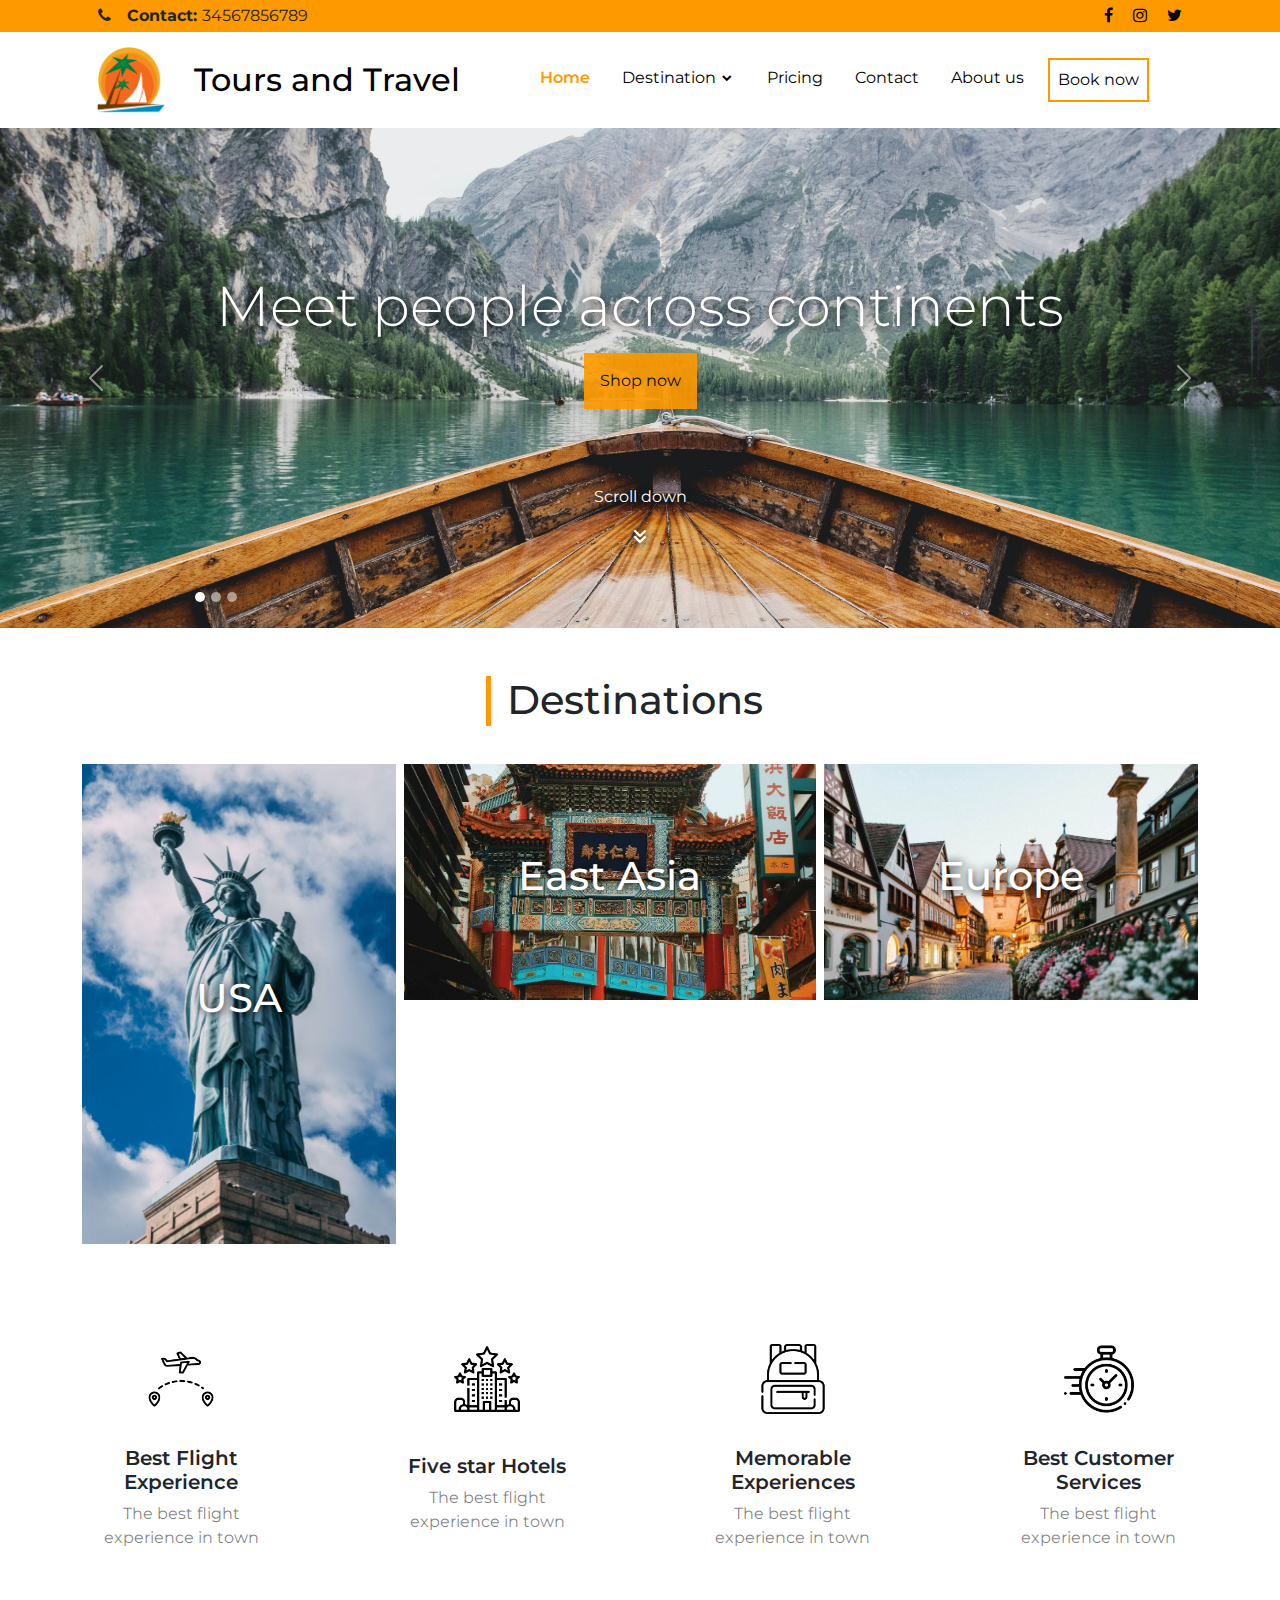
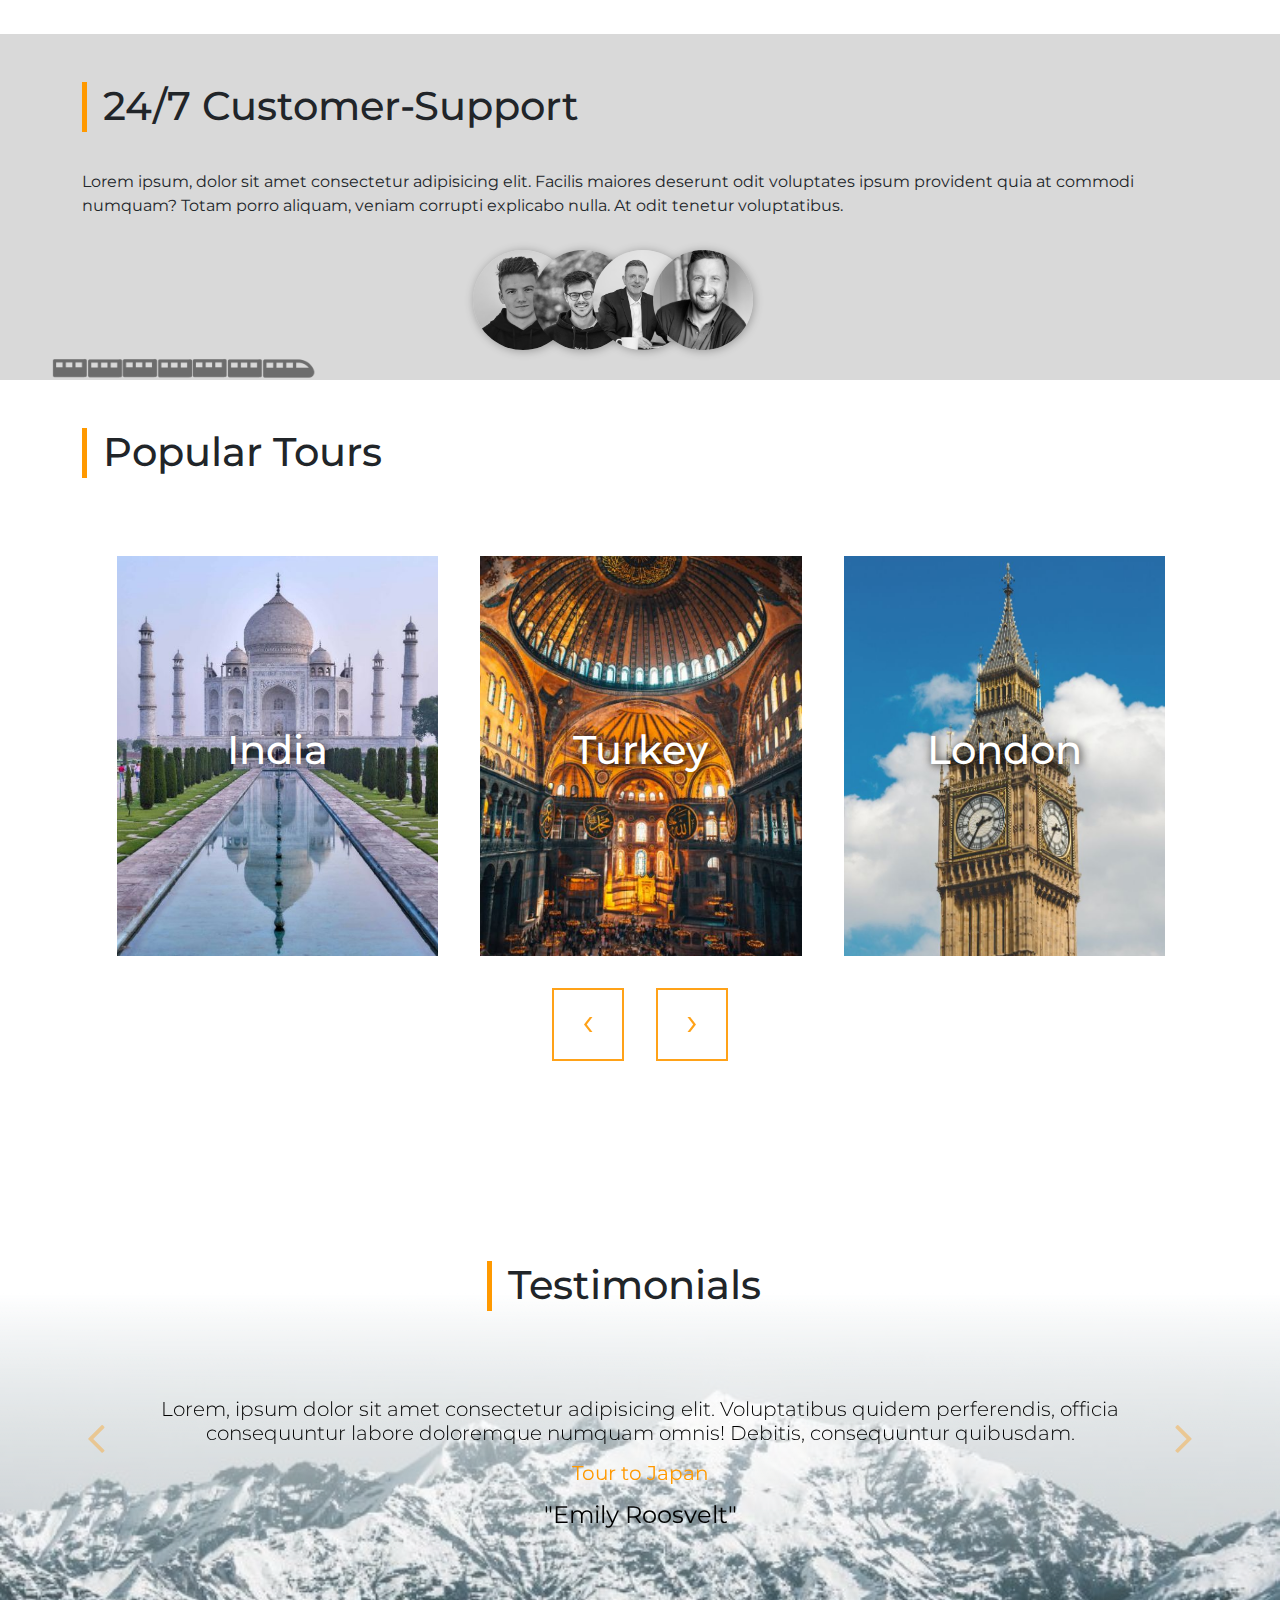
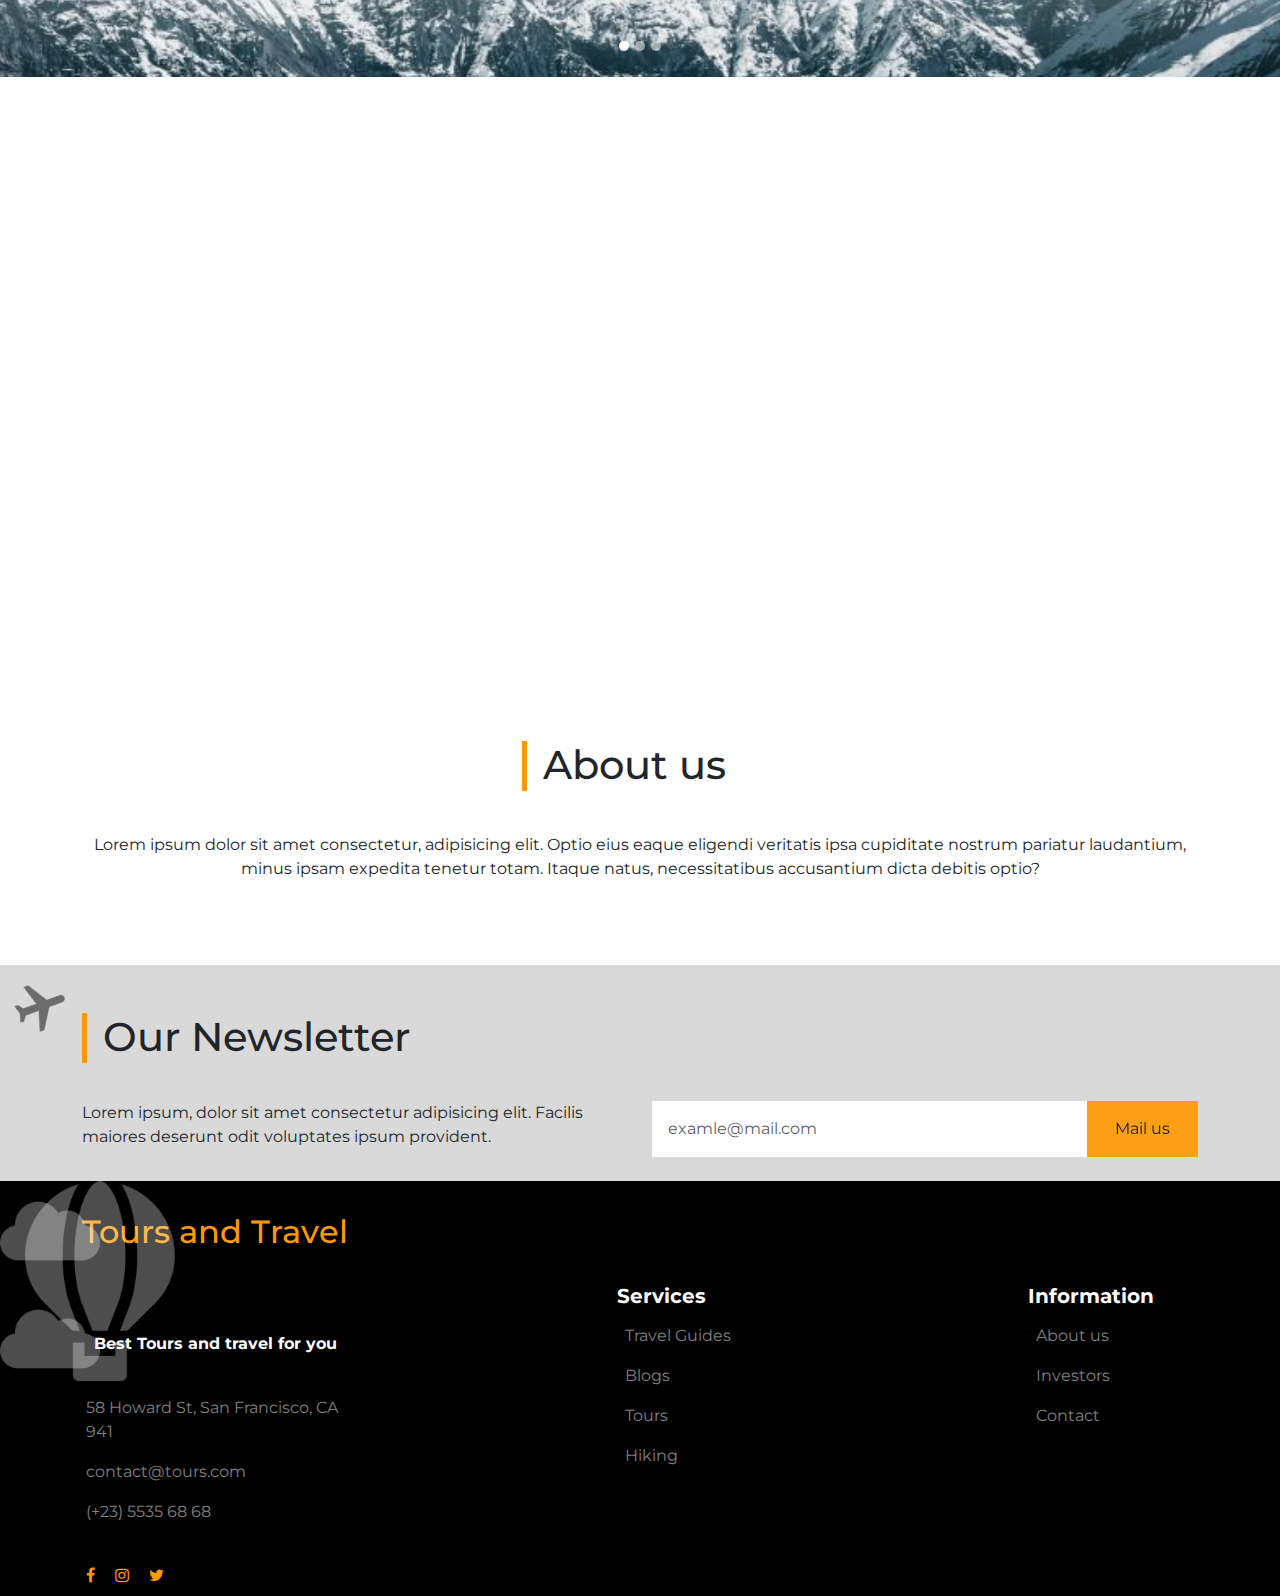
==== index.html @ 70bb4a71 "minor-changes" ====
<!DOCTYPE html>
<html lang="en">

    <head>
        <meta charset="UTF-8">
        <meta http-equiv="X-UA-Compatible" content="IE=edge">
        <meta name="viewport" content="width=device-width, initial-scale=1.0">
        <title>Tours and travel</title>
        <link rel="stylesheet"
             href="https://cdnjs.cloudflare.com/ajax/libs/font-awesome/6.2.0/css/all.min.css"/>
        <!-- owl carousel css link -->
            <link rel="stylesheet" href="./external-libs/owl.carousel.min.css">
        <!-- owl carousel theme.css link -->
        <link rel="stylesheet" href="./external-libs/owl.theme.default.min.css">
        <script
            src="https://cdnjs.cloudflare.com/ajax/libs/jquery/3.6.1/jquery.min.js"></script>
        <script
            src="https://cdnjs.cloudflare.com/ajax/libs/OwlCarousel2/2.3.4/owl.carousel.min.js"
            integrity="sha512-bPs7Ae6pVvhOSiIcyUClR7/q2OAsRiovw4vAkX+zJbw3ShAeeqezq50RIIcIURq7Oa20rW2n2q+fyXBNcU9lrw=="
            crossorigin="anonymous"></script>
        <!-- Bootstrap -->
        <link
            href="https://cdn.jsdelivr.net/npm/bootstrap@5.1.3/dist/css/bootstrap.min.css"
            rel="stylesheet">
        <script
            src="https://cdn.jsdelivr.net/npm/bootstrap@5.1.3/dist/js/bootstrap.bundle.min.js"></script>
        <!-- Animate.css -->
        <link rel="stylesheet"
            href="https://cdnjs.cloudflare.com/ajax/libs/animate.css/4.1.1/animate.min.css"
            />
        <!-- CSS -->
        <link rel="stylesheet" href="style.css">
        <!-- JS -->
        <script defer src="js/app.js"></script>
        <script src="./js/animation-on-scroll.js"></script>

    </head>

    <body>
        <div class="banner">
            <div class="container p-1 ">
                <div class="d-flex justify-content-between ps-3 pe-3 ">
                    <div class="d-flex">
                        <div class="alert_icon ps-2 pe-3 ">
                            <i class="fa fa-phone "></i>
                        </div>
                        <div><strong>Contact: </strong>34567856789</div>
                    </div>
                    <div class="social-icons">
                        <a href="#" class="fa fa-facebook"></a>
                        <a href="#" class="fa fa-instagram"></a>
                        <a href="#" class="fa fa-twitter"></a>
                    </div>
                </div>
            </div>
        </div>

        <div class="container navigation">
            <nav class="navbar navbar-expand-lg navbar-light">

                <div class="navbar-brand mt-lg-0 mt-4 d-flex ">
                    <img src="./Images/Flaticons/tours.png" alt="">
                    <h2 class="m-3 d-sm-block d-none">Tours and Travel</h2>
                </div>
                <button type="button" data-bs-toggle="collapse"
                    data-bs-target="#navbarNav" class="Navbartoggler border-0
                    bg-white m-3 me-0 d-block d-lg-none"
                    aria-controls="navbarNav" aria-expanded="false"
                    aria-label="Toggle navigation"><span
                        class="navbar-toggler-icon"></span></button>

                <div class="collapse navbar-collapse ms-4" id="navbarNav">
                    <ul class="navbar-nav ">
                        <li class="nav-item ms-3 active"><a href="#" class="
                                nav-link text-black active">Home</a></li>
                        <li class="nav-item ms-3 dropdown">
                            <a href="#" class=" nav-link text-black
                                dropdown-toggle" id="navbarDropdown"
                                role="button" data-bs-toggle="dropdown"
                                aria-expanded="false">Destination</a>
                            <ul class="dropdown-menu"
                                aria-labelledby="navbarDropdown">
                                <li><a href="#" class="dropdown-item">About</a></li>
                                <li><a href="#" class="dropdown-item">Services</a></li>
                                <li><a href="#" class="dropdown-item">Search</a></li>
                            </ul>
                        </li>
                        <li class="nav-item ms-3 "><a href="#" class=" nav-link
                                text-black ">Pricing</a></li>
                        <li class="nav-item ms-3"><a href="#" class=" nav-link
                                text-black ">Contact</a></li>
                        <li class="nav-item ms-3"><a href="#" class=" nav-link
                                text-black ">About us</a></li>
                        <li>
                            <button class="nav-item button-bordered button p-2 ms-3
                                d-lg-block d-none "> Book
                                now</button>
                        </li>
                    </ul>
                </div>

            </nav>
        </div>

        <div class="Carousel Header">
            <div id="carouselExampleCaptions" class="carousel slide "
                data-bs-ride="carousel">
                <div class="carousel-indicators">
                    <button type="button"
                        data-bs-target="#carouselExampleCaptions"
                        data-bs-slide-to="0" class="active"
                        aria-current="true" aria-label="Slide 1"></button>
                    <button type="button"
                        data-bs-target="#carouselExampleCaptions"
                        data-bs-slide-to="1"
                        aria-label="Slide 2"></button>
                    <button type="button"
                        data-bs-target="#carouselExampleCaptions"
                        data-bs-slide-to="2"
                        aria-label="Slide 3"></button>
                </div>
                <div class="carousel-inner">
                    <div class="carousel-item active">
                        <img src="./Images/Places/Asia-thai-lake.jpg"
                            class="d-block w-100" alt="...">
                        <div class="carousel-caption ">
                            <h1 class="display-4">Meet people across continents</h1>
                            <button class="button-simple m-1">Shop now</button>
                            <br>
                            <br>
                            <a href="#destination">
                                <div class="scroll-down mt-5 d-none d-sm-block">
                                    <p>Scroll down</p>
                                    <i class="fa-solid fa-angles-down"></i>
                                </div>
                            </a>
                        </div>
                    </div>
                    <div class="carousel-item">
                        <img src="./Images/Places/Islamabad-faisal-mosque.jpg"
                            class="d-block w-100" alt="...">
                        <div class="carousel-caption ">
                            <h1 class="display-4">Experience the world</h1>
                            <button class="button-simple m-1">Shop now</button>
                            <br>
                            <br>
                            <a href="#destination">
                                <div class="scroll-down mt-5 d-none d-sm-block">
                                    <p>Scroll down</p>
                                    <i class="fa-solid fa-angles-down"></i>
                                </div>
                            </a>
                        </div>
                    </div>
                    <div class="carousel-item">
                        <img src="./Images/Places/new-york.jpg" class="d-block
                            w-100" alt="...">
                        <div class="carousel-caption ">
                            <h1 class="display-4">Meet people across continents</h1>
                            <button class="button-simple m-1">Shop now</button>
                            <br>
                            <br>
                            <a href="#destination">
                                <div class="scroll-down mt-5 d-none d-sm-block" >
                                    <p>Scroll down</p>
                                    <i class="fa-solid fa-angles-down"></i>
                                </div>
                            </a>
                        </div>
                    </div>
                </div>
                <button class="carousel-control-prev" type="button"
                    data-bs-target="#carouselExampleCaptions"
                    data-bs-slide="prev">
                    <span class="carousel-control-prev-icon" aria-hidden="true"></span>
                    <span class="visually-hidden">Previous</span>
                </button>
                <button class="carousel-control-next" type="button"
                    data-bs-target="#carouselExampleCaptions"
                    data-bs-slide="next">
                    <span class="carousel-control-next-icon" aria-hidden="true"></span>
                    <span class="visually-hidden">Next</span>
                </button>
            </div>

        </div>

        <div class="Gallery section" id="destination">
            <div class="container">
                <div class="section-heading-wrapper justify-content-center">
                    <div class="line"></div>
                    <h1 class="text-center">Destinations</h1>
                </div>
                <div class="grid wrapper">

                    <div class="grid-item d-flex justify-content-center
                        hover-line-item hidden fadeInLeft ">
                        <div class="text-wrapper m-auto d-flex text-hover-line
                            flex-column">
                            <h1 class="align-content-center">USA</h1>
                            <div class="line"></div>
                        </div>
                    </div>
                    <div class="grid-item d-flex justify-content-center
                        hover-line-item hidden fadeInRight ">
                        <div class="text-wrapper m-auto d-flex text-hover-line
                            flex-column ">
                            <h1 class="align-content-center">Europe</h1>
                            <div class="line"></div>
                        </div>
                    </div>
                    <div class="grid-item d-flex justify-content-center
                        hover-line-item hidden fadeInRight ">
                        <div class="text-wrapper m-auto d-flex text-hover-line
                            flex-column">
                            <h1 class="align-content-center">East Asia</h1>
                            <div class="line"></div>
                        </div>
                    </div>
                    <div class="grid-item d-flex justify-content-center
                        hover-line-item hidden fadeInRight ">
                        <div class="text-wrapper m-auto d-flex text-hover-line
                            flex-column">
                            <h1 class="align-content-center">Egypt</h1>
                            <div class="line"></div>
                        </div>
                    </div>

                </div>
            </div>
        </div>

        <div class="section Qualities pt-3 mt-5">
            <div class="row justify-content-evenly ">
                <div class="col-lg-2 m-1 item">
                    <div class="wrapper d-flex flex-column">
                        <div class="img-wrapper m-auto"><img
                                src="./Images/Flaticons/direct-flight.png"
                                alt=""></div>
                        <div class="text-wrapper text-center m-3">
                            <h5>Best Flight Experience</h5>
                            <p class="text-black-50">The best flight experience
                                in town</p>
                        </div>
                    </div>
                </div>
                <div class="col-lg-2 m-1 item">
                    <div class="wrapper d-flex flex-column">
                        <div class="img-wrapper m-auto"><img
                                src="./Images/Flaticons/review.png" alt=""></div>
                        <div class="text-wrapper text-center m-3 mt-4">
                            <h5>Five star Hotels</h5>
                            <p class="text-black-50">The best flight experience
                                in town</p>
                        </div>

                    </div>
                </div>
                <div class="col-lg-2 m-1 item">
                    <div class="wrapper d-flex flex-column">
                        <div class="img-wrapper m-auto"><img
                                src="./Images/Flaticons/school-bag.png" alt=""></div>
                        <div class="text-wrapper text-center m-3">
                            <h5> Memorable Experiences </h5>
                            <p class="text-black-50">The best flight experience
                                in town</p>
                        </div>

                    </div>
                </div>
                <div class="col-lg-2 m-1 item">
                    <div class="wrapper d-flex flex-column">
                        <div class="img-wrapper m-auto"><img
                                src="./Images/Flaticons/clock.png" alt=""></div>
                        <div class="text-wrapper text-center m-3">
                            <h5>Best Customer Services</h5>
                            <p class="text-black-50">The best flight experience
                                in town</p>
                        </div>
                    </div>
                </div>
            </div>
        </div>

        <div class=" customer-support bg-second p-3 anim-holder">
            <div class="image-wrapper"><img src="./Images/Flaticons/train-2.png" alt=""></div>
            <div class="container">
                <div class="section-heading-wrapper">
                    <div class="line"></div>
                    <h1>24/7 Customer-Support</h1>
                </div>
                <div class="text-wrapper">
                    <p>Lorem ipsum, dolor sit amet consectetur adipisicing elit.
                        Facilis maiores deserunt odit voluptates ipsum provident
                        quia at commodi numquam? Totam porro aliquam, veniam
                        corrupti explicabo nulla. At odit tenetur voluptatibus.</p>
                </div>
                <div class="persons-images d-flex justify-content-center
                    position-relative pt-3">
                    <div class="position-absolute r-wrapper ">
                        <div class="position-relative bg-black">
                            <div class="img-wrapper position-absolute ">
                                <img src="./Images/Persons/user1c.jpeg" alt="">
                            </div>
                            <div class="img-wrapper position-absolute">
                                <img src="./Images/Persons/user2.jpeg" alt="">
                            </div>
                            <div class="img-wrapper position-absolute ">
                                <img src="./Images/Persons/user3.jpeg" alt="">
                            </div>
                            <div class="img-wrapper position-absolute ">
                                <img src="./Images/Persons/user5.jpeg" alt="">
                            </div>
                        </div>
                    </div>
                </div>
            </div>
        </div>


        <div class="section"><div class="container">
            
                <div class="section-heading-wrapper">
                    <div class="line"></div>
                    <h1>Popular Tours</h1>
                </div>
                <div class="container pt-lg-4 pb-lg-5 p-2">
                    <div class="owl-carousel owl-one">
                        <div class="item one hover-line-item d-flex
                            justify-content-center">
                            <div class="text-wrapper d-flex text-hover-line
                                flex-column">
                                <h1 class="align-content-center">India</h1>
                                <div class="line"></div>
                            </div>
                        </div>
                        <div class="item two hover-line-item d-flex
                            justify-content-center">
                            <div class="text-wrapper d-flex text-hover-line
                                flex-column">
                                <h1 class="align-content-center">Turkey</h1>
                                <div class="line"></div>
                            </div>
                        </div>
                        <div class="item three hover-line-item d-flex
                            justify-content-center">
                            <div class="text-wrapper d-flex text-hover-line
                                flex-column">
                                <h1 class="align-content-center">London</h1>
                                <div class="line"></div>
                            </div>
                        </div>
                        <div class="item four hover-line-item d-flex
                            justify-content-center">
                            <div class="text-wrapper d-flex text-hover-line
                                flex-column">
                                <h1 class="align-content-center">Hawaii</h1>
                                <div class="line"></div>
                            </div>
                        </div>
                    </div>
                </div>
            
        </div></div>

        <div class="testimonials ">

            <div id="testimonial-carousel" class="carousel slide "
                data-bs-ride="carousel">
                <div class="carousel-indicators">
                    <button type="button" data-bs-target="#testimonial-carousel"
                        data-bs-slide-to="0" class="active"
                        aria-current="true" aria-label="Slide 1"></button>
                    <button type="button" data-bs-target="#testimonial-carousel"
                        data-bs-slide-to="1"
                        aria-label="Slide 2"></button>
                    <button type="button" data-bs-target="#testimonial-carousel"
                        data-bs-slide-to="2"
                        aria-label="Slide 3"></button>
                </div>
                <div class="carousel-inner">
                    <div class="section-heading-wrapper justify-content-center
                        pt-5">
                        <div class="line"></div>
                        <h1 class="text-center">Testimonials</h1>
                    </div>
                    <div class="carousel-item active">
                        <div class="carousel-caption">
                            <h5 class=" w-auto">Lorem, ipsum dolor sit amet
                                consectetur adipisicing elit. Voluptatibus
                                quidem perferendis, officia consequuntur labore
                                doloremque numquam omnis! Debitis,
                                consequuntur quibusdam.</h5>
                            <h5 class="tour-name">Tour to Japan</h5>
                            <h4>"Emily Roosvelt"</h4>
                        </div>
                    </div>
                    <div class="carousel-item">
                        <div class="carousel-caption ">
                            <h5>Lorem, ipsum dolor sit amet consectetur
                                adipisicing elit. Voluptatibus quidem
                                perferendis,
                                officia consequuntur labore doloremque numquam
                                omnis! Debitis, consequuntur quibusdam.</h5>
                            <h5 class="tour-name">Tour to Europe</h5>
                            <h4>"Oliver Twist"</h4>
                        </div>
                    </div>
                    <div class="carousel-item">
                        <div class="carousel-caption ">
                            <h5>Lorem, ipsum dolor sit amet consectetur
                                adipisicing elit. Voluptatibus quidem
                                perferendis,
                                officia consequuntur labore doloremque numquam
                                omnis! Debitis, consequuntur quibusdam.</h5>
                            <h5 class="tour-name">Tour to Europe</h5>
                            <h4>"Dwane Johanson"</h4>
                        </div>
                    </div>
                </div>
                <button class="carousel-control-prev" type="button"
                    data-bs-target="#testimonial-carousel"
                    data-bs-slide="prev">
                    <i class="fa fa-angle-left" aria-hidden="true"></i>
                    <span class="visually-hidden">Previous</span>
                </button>
                <button class="carousel-control-next" type="button"
                    data-bs-target="#testimonial-carousel"
                    data-bs-slide="next">
                   <i class="fa fa-angle-right" aria-hidden="true"></i>
                    <span class="visually-hidden">Next</span>
                </button>
            </div>

        </div>


        <div class="section points">
            <div class="container">

                <div class="row">
                    <div class="col-lg-6 column-wrapper d-flex flex-column mt-4
                        justify-content-around">
                        <div class="grid-item d-flex justify-content-center
                            hover-line-item hidden fadeInLeft">
                            <div class="text-wrapper m-auto d-flex
                                text-hover-line
                                flex-column">
                                <h1 class="align-content-center">Adventure
                                    Traveling</h1>
                                <div class="line"></div>
                            </div>
                        </div>
                        <div class="grid-item d-flex justify-content-center
                            hover-line-item hidden fadeInLeft">
                            <div class="text-wrapper m-auto d-flex
                                text-hover-line
                                flex-column">
                                <h1 class="align-content-center">Urban Traveling</h1>
                                <div class="line"></div>
                            </div>
                        </div>

                    </div>
                    <div class="col-lg-6 hidden fadeInRight">
                        <div class="section-heading-wrapper ms-4">
                            <div class="line"></div>
                            <h1>What we offer</h1>
                        </div>
                        <div>
                            <ul class="offering-points d-flex flex-column
                                justify-content-between ">
                                <div><i class="fa fa-check" aria-hidden="true"></i>
                                    <li> Lorem, ipsum.</li>
                                </div>
                                <div><i class="fa fa-check" aria-hidden="true"></i>
                                    <li> Lorem ipsum dolor sit amet.</li>
                                </div>
                                <div><i class="fa fa-check" aria-hidden="true"></i>
                                    <li> Lorem ipsum, dolor sit amet consectetur
                                        adipisicing.</li>
                                </div>
                                <div><i class="fa fa-check" aria-hidden="true"></i>
                                    <li> Lorem ipsum dolor sit.</li>
                                </div>
                                <div><i class="fa fa-check" aria-hidden="true"></i>
                                    <li> Lorem ipsum dolor sit amet consectetur
                                        adipisicing elit. Harum.</li>
                                </div>
                                <div><i class="fa fa-check" aria-hidden="true"></i>
                                    <li> Lorem, ipsum dolor.</li>
                                </div>
                                <div><i class="fa fa-check" aria-hidden="true"></i>
                                    <li> Lorem.</li>
                                </div>
                            </ul>
                        </div>
                    </div>
                </div>

            </div>
        </div>

        <div class="section about-us">
            <div class="container p-3">
                <div class="section-heading-wrapper justify-content-center">
                    <div class="line"></div>
                    <h1 class="text-center">About us</h1>
                </div>
                <div class="text-wrapper text-center p-1">
                    <p>Lorem ipsum dolor sit amet consectetur, adipisicing elit.
                        Optio eius eaque eligendi veritatis ipsa
                        cupiditate nostrum pariatur laudantium, minus ipsam
                        expedita tenetur totam. Itaque natus,
                        necessitatibus accusantium dicta debitis optio?</p>
                </div>
            </div>
        </div>

        <div class=" newsletter bg-second p-3 anim-holder">
            <div class="image-wrapper"><img src="./Images/Flaticons/black-plane.png" alt=""></div>
            <div class="container">

                <div class="section-heading-wrapper">
                    <div class="line"></div>
                    <h1>Our Newsletter</h1>
                </div>

                <div class="row">
                    <div class="text-wrapper col-lg-6">
                        <p>Lorem ipsum, dolor sit amet consectetur adipisicing
                            elit.
                            Facilis maiores deserunt odit voluptates ipsum
                            provident.
                        </p>
                    </div>

                    <div class=" col-lg-6 contact">
                        <form>
                            <div class="form-group d-flex flex-row">
                                <input type="email" class="form-control
                                    newsletter email-form" name=""
                                    id="newsletter-mail"
                                    placeholder="examle@mail.com">
                                <button class="button-simple w-25"
                                    id="newsletter-submit">Mail us</button>
                            </div>
                        </form>
                    </div>
                </div>


            </div>
        </div>

        <div class="footer bg-black anim-holder">
            <img src="./Images/Flaticons/air-balloon.png" alt="" class="anim ballon">
            <img src="./Images/Flaticons/cloud.png" alt="" class="anim cloud-1">
            <img src="./Images/Flaticons/cloud.png" alt="" class="anim cloud-2">
            <div class="container">
                <div class="mt-lg-0 mt-4 d-flex p-3 ps-0">
                    <h2 class=" website-title m-3 ms-0">Tours and Travel</h2>
                </div>
                <div>
                    <div class="row justify-content-between ">
                        <div class="col-lg-3 p-2">
                            <img src="./img/flaticons/logo_light_.png" alt="">
                            <p class="text-white pt-3 ps-3"><strong>Best Tours and travel for you</strong></p>
                            <div class="pt-3 pb-3">
                                    <ul>
                                        <li class="contact-info text-white-50">58 Howard St, San Francisco, CA 941</li>
                                        <li class="contact-info text-white-50">contact@tours.com</li>
                                        <li class="contact-info text-white-50">(+23) 5535 68 68</li>
                                    </ul>
                            </div>
                            <div class="social-icons">
                                <a href="#" class="fa fa-facebook"></a>
                                <a href="#" class="fa fa-instagram"></a>
                                <a href="#" class="fa fa-twitter"></a>
                            </div>
                        </div>
                        <div class="col-lg-2 text-white-50 ps-lg-4 pe-lg-3">
                            
                                <h5 class="text-white"><strong>Services</strong></h5>
                                <li>Travel Guides</li>
                                <li>Blogs</li>
                                <li>Tours</li>
                                <li>Hiking</li>
                          
                        </div>
                        <div class="col-lg-2 text-white-50 ps-lg-2 pe-lg-4 ">
                            
                                <h5 class="text-white"><strong>Information</strong></h5>
                                <li>About us</li>
                                <li>Investors</li>
                                <li>Contact</li>  
                        </div>
                    </div>

                </div>
            </div>
        </div>

    </body>

</html>
---- style.css ----
@import url("https://cdnjs.cloudflare.com/ajax/libs/font-awesome/6.1.1/css/all.min.css");
@import url(https://cdnjs.cloudflare.com/ajax/libs/font-awesome/4.6.3/css/font-awesome.css);
@import url('https://fonts.googleapis.com/css2?family=Montserrat:ital,wght@0,100;0,200;0,300;0,500;0,600;0,700;0,800;0,900;1,100;1,200;1,300;1,400;1,500;1,600;1,700;1,800;1,900&display=swap');



:root{
    --main-color : #FF9900;
    --background-color: white; 
    --shadow: rgba(0, 0, 0, 0.3 );
    --box-shadow:rgba(0, 0, 0, 0.5 );
    --secondary-color: #D9D9D9;
    --main-color-50:rgba(255, 153, 0, 0.5);
}

html{
    scroll-behavior: smooth ;  
    overflow-x: hidden;
}
body{
    background-color: var(--background-color);
    font-family: 'Montserrat';
    overflow-x: hidden;
}

body::-webkit-scrollbar{
    width: 0.25rem;
}
body::-webkit-scrollbar-track{
    background-color: rgb(48, 48, 48);
}
body::-webkit-scrollbar-thumb{
    background-color: var(--main-color);
}

/***** Animation on load *****/
@media(prefers-reduced-motion){
    .show{
        animation: none;
    }
}
.hidden:not(.show){
    visibility:hidden;
}
.show{
    visibility:visible;
}

.show.fadeInLeft{
    animation: fadeInLeft 1s;
}

.show.fadeInRight{
    animation: fadeInRight 1s;
}

.show.fadeInUp{
    animation: fadeInUp 1s;
}

.show.fadeInDown{
    animation:fadeInDown 1s;
}


.delay-1{
    animation-delay:200ms !important;
}

.delay-2{
    animation-delay: 400ms !important;
}
/***** End Animation on load *****/
/***** Multipurpose *****/

.hover-line-item .line{
    margin-right: 1rem;
    margin-inline:0px;
    margin-right: 100%;
    height: 5px;
    background-color: var(--main-color);

}
.text-hover-line{
    text-shadow: 1px 1px 10px black;
    cursor: pointer;
}

.hover-line-item:hover .text-hover-line{
    text-shadow: none !important;
}
.hover-line-item:hover .line{
    animation: hover-line .5s ease-in-out 0s 1 forwards;
}



@keyframes hover-line {
    0%{
        margin-right: 100%;
    }

    100%{
        margin-right: 0%;
    }
    
}

.section{
    margin-bottom: 2rem;
    padding-top: 1rem;
    padding-bottom: 1rem;
}
.bg-second{
    background-color: var(--secondary-color);
}
.button-bordered{
    border-color: var(--main-color);
    border-style:solid;
    background-color: var(--background-color);
}

.button-bordered:hover{
    background-color: var(--main-color);
    box-shadow: 1px 1px 1px black;
    transition: all 50ms ease-in-out;
}

.button-bordered:active{
    box-shadow:none;
    transform: translate(1px , 1px);
}

.button-simple{
    padding: 1rem;
    border: none;
    background-color: var(--main-color);
    opacity: 0.9;
}

.button-simple:hover{
    transition: all 50ms ease-in-out;
    opacity: 1;
}

.button-simple:active{
    transform: translate(0px , 1px);
}

.section-heading-wrapper{
    display: flex;
    padding : 1rem;  
    margin: 1rem;
}

.section-heading-wrapper > .line{
    margin-right: 1rem;
    width: 5px;
    height: 50px;
    background-color: var(--main-color);

}
.section-heading-wrapper{
    padding-left: 0px;
    margin-left: 0px;
}

/***** End Multipurpose *****/

/***** Banner *****/
.banner{
    background-color: var(--main-color);
}



.social-icons .fa{
    color: black;
    text-decoration: none;
    margin-inline: .5rem;
}

/***** End Banner *****/

/***** Navbar *****/

.navbar-brand > img{
    width: 6rem;
}
.navbar-nav .active  {
    color: var(--main-color ) !important;
    font-weight: 600;
}


.navbar-nav .nav-item:hover:not(.active):not(.button){
    text-decoration: underline var(--main-color) 2px; 
    font-weight: 600;

}

.dropdown-toggle:hover .dropdown-menu{
    display: inline !important;
}

.dropdown-toggle::after{
    content: '\f078' !important;
    font: normal normal normal 10px/1 FontAwesome;
    border-top:none !important ;
}

.dropdown-menu{
    border: white;
}

/***** End Navbar *****/

/***** Header Carousel *****/

.dropdown-menu{
    border-radius: 0px;
    box-shadow: 1px 1px 10px rgba(0, 0, 0, 0.322);
}

.testimonials .carousel-inner img ,  .Header .carousel-item img{
    height:360px;
    object-fit: cover;
    width: 100%;
}

.carousel-caption {
    text-shadow: 1px 1px 10px black;  
}

.Header .carousel-indicators{
    justify-content: start ;
}

.carousel-indicators button{
    width: 10px !important;
    height: 10px !important;
    border-radius: 50%;
} 

.Carousel .carousel-caption {
    right: 0;
    bottom: 0;
    left: 0;
    top: 50%;
    transform: translateY(-50%);
}

.scroll-down{
    right: 0;
    bottom: 0;
    left: 0;
    animation: slideOutDown 1s infinite alternate;
    cursor: pointer;
}

.carousel-caption a{
    color: white;
    text-decoration: none;
}
/***** End Header Carousel *****/

/***** Gallery *****/

.Gallery .grid.wrapper{
    display: grid;
    grid-template-columns: 2fr , 1fr , 1fr;
    grid-template-rows: 2fr, 1fr, 1fr;
    grid-template-areas: "Content1 Content3 Content2"
                         "Content1 Content4 Content4";
    gap: .5em;  

}

.grid.wrapper .grid-item{
    position: relative;
    background-repeat: no-repeat;
    background-size: cover;
    background-position: center;
    background-blend-mode:normal;
    
}
.grid.wrapper .grid-item .text-hover-line{
    margin: auto;
    color:white;
}

.grid.wrapper .grid-item:hover{
    box-shadow: 1px 1px 10px var(--shadow);
    background-image: linear-gradient(to top , transparent , black) ;
}


.grid.wrapper .grid-item:nth-child(1){
    height: 30rem;
    background-image: url(./Images/Places/usa-liberty.jpg);
    grid-area: Content1;
}
.grid.wrapper .grid-item:nth-child(1):hover{
    background-image: linear-gradient(to bottom , transparent , black) ,  url(./Images/Places/usa-liberty.jpg) ;
}

.grid.wrapper .grid-item:nth-child(2){
    background-image: url(./Images/Places/europe-netherlands.jpg);
    grid-area: Content2;
}
.grid.wrapper .grid-item:nth-child(2):hover{
    background-image: linear-gradient(to bottom , transparent , black) ,  url(./Images/Places/europe-netherlands.jpg) ;
}
.grid.wrapper .grid-item:nth-child(3){
    background-image: url(./Images/Places/china.jpg);
    grid-area: Content3;
}
.grid.wrapper .grid-item:nth-child(3):hover{
    background-image: linear-gradient(to bottom , transparent , black) ,  url(./Images/Places/china.jpg) ;
}
.grid.wrapper .grid-item:nth-child(4){
    background-image: url(./Images/Places/egypt-giza.jpg);
    grid-area: Content4;
}
.grid.wrapper .grid-item:nth-child(4):hover{
    background-image: linear-gradient(to bottom , transparent , black) ,  url(./Images/Places/egypt-giza.jpg) ;
}

@media (max-width : 600px) {
    .grid.wrapper{
        grid-template-areas: "Content1"
                             "Content2"
                             "Content3"
                             "Content4" !important;
    }
    .grid.wrapper .grid-item{
        height: 20rem;
    }
}

/***** End Gallery *****/

/***** Customer Service *****/
.customer-support{
    position: relative;
}
.persons-images .img-wrapper img{
    border-radius: 50%;
    width: 100px;
    height: 100px;
    filter:grayscale(100%);
    box-shadow: 1px 1px 10px var(--shadow);
    object-fit: cover;
}

.persons-images .img-wrapper:nth-child(1){
    left: 0px;
}
.persons-images .img-wrapper:nth-child(2){
    left:  60px;
}
.persons-images .img-wrapper:nth-child(3){
   left :120px;
}
.persons-images .img-wrapper:nth-child(4){
    left: 180px;
}
.persons-images{
    height: 130px;
}

.r-wrapper{
    left: 35%;
}

@media (max-width:500px) {
    .r-wrapper{
        left:0%;
    }
}
.customer-support .image-wrapper img{
    position: absolute;
    width:inherit;
    height: 100px;
    opacity: 0.5;
    bottom: 0;
    animation: train-anim 10s infinite;
}


@keyframes train-anim {

    0%{
        left: 0%;
    }

    100%{
        left: 100%;
    }
    
}
/***** End Customer Service *****/

/***** testimonials *****/

.testimonials .carousel-item.active{
    display: flex;
    justify-content: center;
    padding: auto;
}

.testimonials .carousel-caption{
    position:initial;
    margin-top: auto;
    margin-bottom: auto;
    padding-top:  3rem;

}

.testimonials .carousel-caption h5{
    padding-inline:10rem;
    margin: auto;
    text-align: center;
    text-shadow: none;
    color: black;
    font-weight:300;
}
.testimonials .carousel-caption h4{
    color: black;
    margin: 1rem;
    font-weight:normal;
    text-shadow: none;
}
.testimonials .carousel-caption .tour-name{
    color: var(--main-color);
    margin: 1rem;
    font-weight:normal;
}
@media (max-width:600px) {
    .testimonials .carousel-caption h5{
        padding-inline: 1rem;
    }
    .testimonials .carousel-caption .tour-name{

        text-shadow: 1px 1px 10px var(--shadow);
    }
}
.testimonials .carousel-inner{
    background-image: url(./Images/Places/mountains.jpg), linear-gradient(to top, transparent 1%, var(--background-color) 80%); 
    position: relative;
    background-repeat: no-repeat;
    background-size: cover;
    background-position: center;
    height: 30rem;
    background-blend-mode: color;
    
}

.testimonials .carousel-control-prev .fa, .testimonials .carousel-control-next .fa{
    color: var(--main-color) !important;
    font-size: 50px;
    opacity: 0.7;
}
.testimonials .carousel-control-prev .fa:hover, .testimonials .carousel-control-next .fa:hover{
    opacity: 1;
}
/***** End testimonials *****/

/***** Qualities *****/
.Qualities img{
    margin: 1rem;
    width:70px;
    height: inherit;
}
.Qualities .item:hover h5{
    color: var(--main-color);
}

.Qualities .item:hover img{
    scale: 1.2;
}
.Qualities .text-wrapper h5{
    font-weight: 600;
}

/***** End Qualities *****/


/***** Points *****/

.points .sub-image img{
    width: 20rem;
    height: inherit;
}

.points .offering-points li{
    list-style-type:none;   
    margin-top: .5em;
    margin-bottom: .5em;
}

.offering-points div{
    display: flex;
    flex-direction: row;
}
.points .offering-points li:hover{
    color: var(--main-color);
}
.points .offering-points .fa{
    color: var(--main-color);
    padding: 1rem ;
    padding-inline: .5rem;
    

}

.points .column-wrapper .grid-item{
    margin-inline: 2rem;
    margin: .5rem;
    padding: 1rem;
    height: 15rem;
    width:auto;
    position: relative;
    background-repeat: no-repeat;
    background-size: cover;
    background-position: center;
    color: white;
}
.points .column-wrapper .grid-item:hover{
    box-shadow: 1px 1px 10px var(--box-shadow);
    background-position: center;
    background-size: cover;
}
.points .column-wrapper .grid-item:nth-child(1){
    background-image: url(./Images/Places/hiking-mountains.jpg);
} 
.points .column-wrapper .grid-item:nth-child(1):hover{
    background-image: linear-gradient( to bottom , transparent , black) ,  url(./Images/Places/hiking-mountains.jpg) ;
}
.points .column-wrapper .grid-item:nth-child(2){
    background-image: url(./Images/Places/urban-city.jpg);
}
.points .column-wrapper .grid-item:nth-child(2):hover{
    background-image: linear-gradient( to bottom , transparent , black) ,  url(./Images/Places/urban-city.jpg) ;
}


/***** End Points  *****/  

/***** Newsletter *****/

.newsletter{
    position: relative;
}
.newsletter .email-form{
    padding:1rem;
    border: white;
    border-radius:0px;
}

.newsletter .button-simple{
    padding: .5rem;
}

.newsletter .image-wrapper img{
    position: absolute;
    width: 50px;
    height: 50px;
    opacity: 0.5;
    animation: plane-anim 10s forwards infinite;
    rotate: -20deg;
}

@keyframes plane-anim {
    0%{
        top:70%;
        left: 0%;
    }

    100%{
        top: 0%;
        left: 100%;
    }
}
/***** End Newsletter *****/

/***** carousel-1 *****/
.carousel-stage{
    overflow: hidden;
}
.owl-one .item{
    background-color: #FF9900;
    height: 25rem;
    margin: 1rem;
    background-position: center;
    background-repeat: no-repeat;
    background-size: cover;
    color: white;

}

.owl-one .item .text-wrapper{
    margin: auto 0 ;
    padding: 1rem;
}

.owl-one .item:hover{
    box-shadow: 1px 1px 10px var(--box-shadow);
}

.owl-one .item:hover  .text-wrapper{
    margin: auto !important;
}

.owl-one .item{
    background-size: 0% , cover;
}
.owl-one .item:hover{
    background-size: cover, cover;
}
.owl-one .item.one{
    background-image:  linear-gradient(to bottom, transparent , black) , url(./Images/Places/india-tajmahal.jpg);
}
.owl-one .item.two{
    background-image: linear-gradient(to bottom, transparent , black) ,  url(./Images/Places/turkey-hagia-sophia.jpg);
}
.owl-one .item.three{
    background-image: linear-gradient(to bottom, transparent , black) ,  url(./Images/Places/big-ben.jpg);
}
.owl-one .item.four{
    background-image: linear-gradient(to bottom, transparent , black) ,  url(./Images/Places/Hawaii.jpg);
}

.owl-nav{
    display: flex;
    justify-content: center;
}
.owl-carousel .owl-nav .owl-prev  , .owl-next{
    border: 2px solid var(--main-color) !important;
    margin: 1rem  !important;
    width: 60px;
    height: fit-content;
    opacity: 0.9 !important;
    width: 4.5rem !important;
    padding-bottom: .5em !important;
}

.owl-nav span{
    font-size: 40px;
    color:var(--main-color);
} 


.owl-next:hover ,.owl-prev:hover{
    background-color: var(--main-color) !important;
    transition: all 50ms ease-in-out;
    opacity: 1 !important;
    box-shadow: 1px 1px 5px var(--box-shadow);
}

.owl-next:hover span ,.owl-prev:hover  span{
    color: white !important;
}
.owl-next:active , .owl-prev:active{
    transform: translate(0px , 1px);
    box-shadow: none;
}


/***** End carousel-1 *****/


/***** footer *****/
.footer{
    position: relative;
    overflow: hidden;
}
.footer .website-title , .footer .social-icons .fa{
    color:var(--main-color) !important;
}

.footer li{ 
    padding: .5rem;
    list-style: none outside;
}

.footer ul{
    padding-left:0px;
}
.footer li:hover{
    color: var(--main-color);
}

.footer .anim{
    position: absolute;
    filter:invert(100%) ;
    opacity: 0.3;
    z-index: 100;
    width: 100px;
}

.footer .cloud-1{
    bottom: 50%;
    animation: cloud 10s infinite forwards;
}
.footer .cloud-2{
    animation: cloud 10s infinite reverse;
}

.footer .ballon{
    width: 200px;
    animation: ballon 20s  infinite forwards ;
}

@keyframes ballon {
    0%{
        top: 100%;
    }

    100%{
        top: 0%;
    }
}

@keyframes cloud {
    0%{
        left: 0%;
    }
    100%{
        left: 100%;
    }
}

.anim-holder{
    overflow: hidden;
}

.form-control:focus{
    box-shadow: 0 0 0 .25rem var(--main-color-50);
}
/***** End footer *****/
@media screen and (width >= 768px){
    .Header .carousel-item img{
        height:500px;
        object-fit: cover;
    }
}
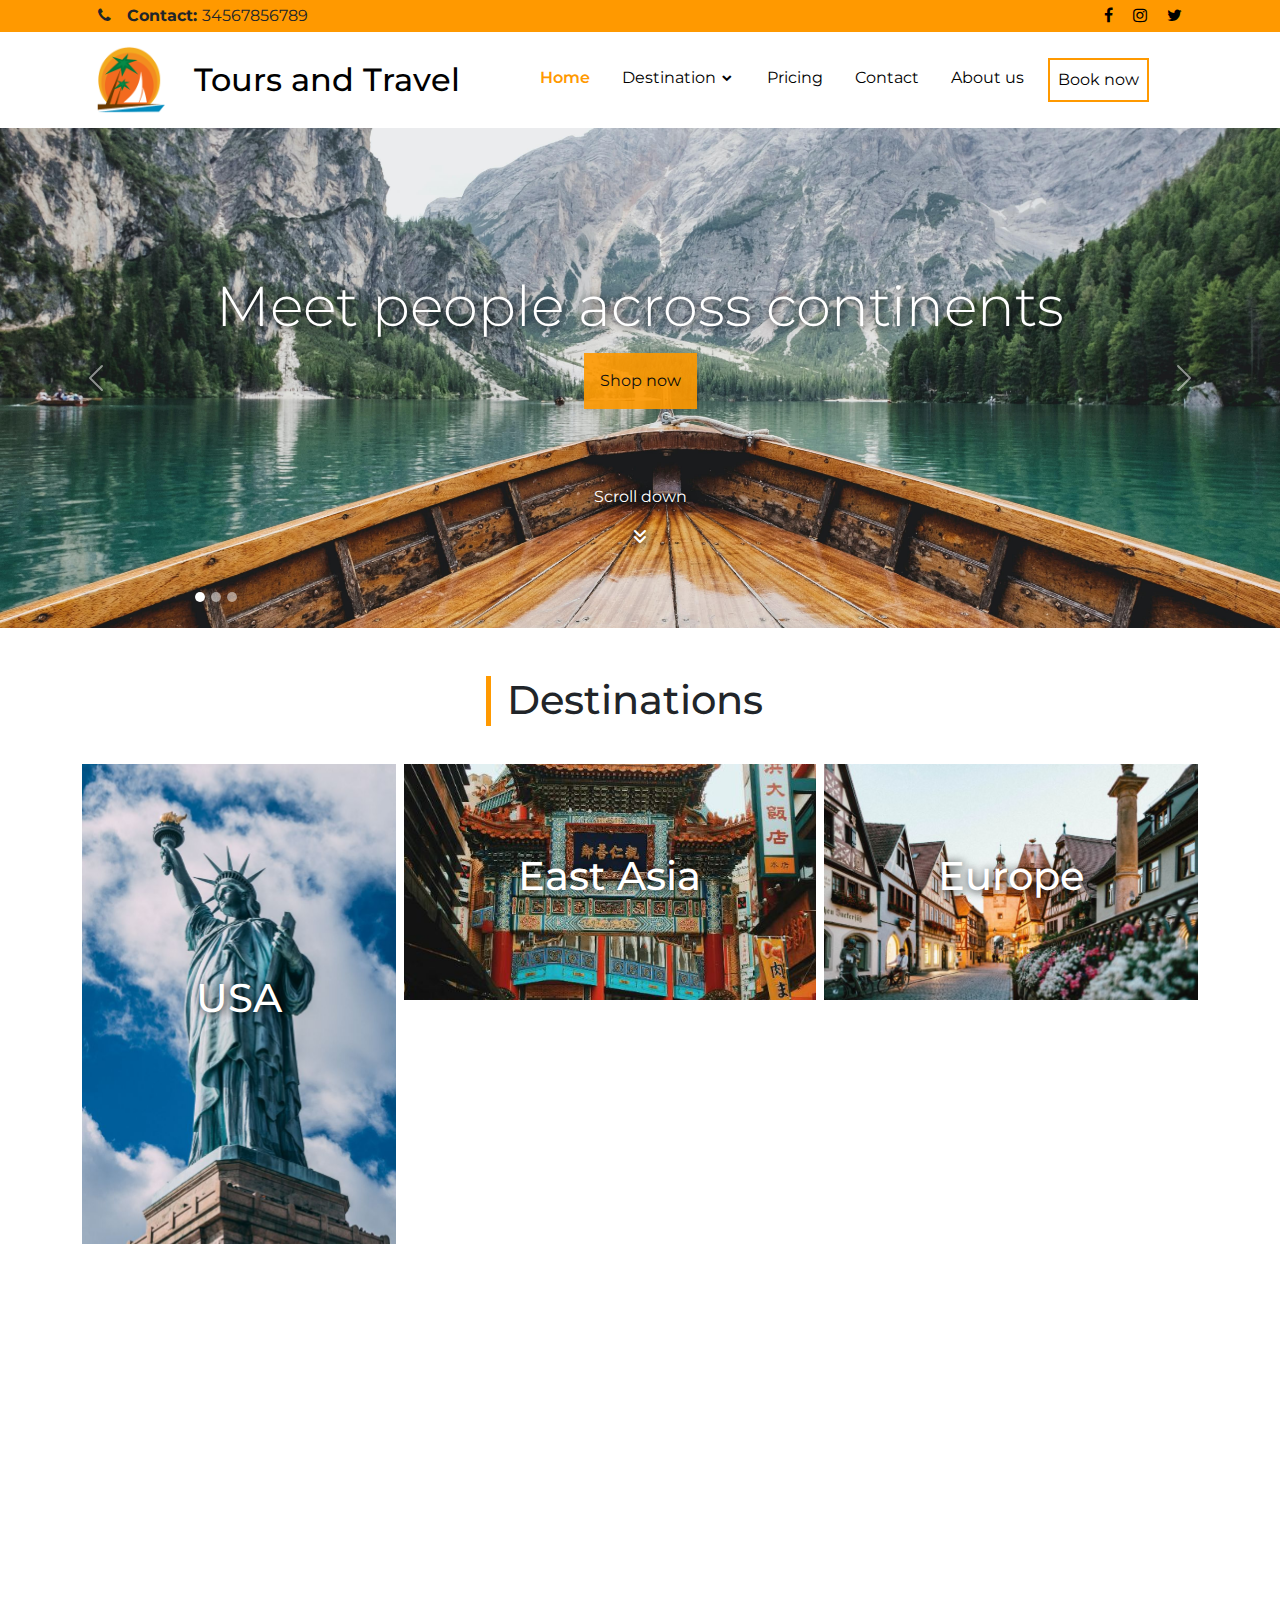
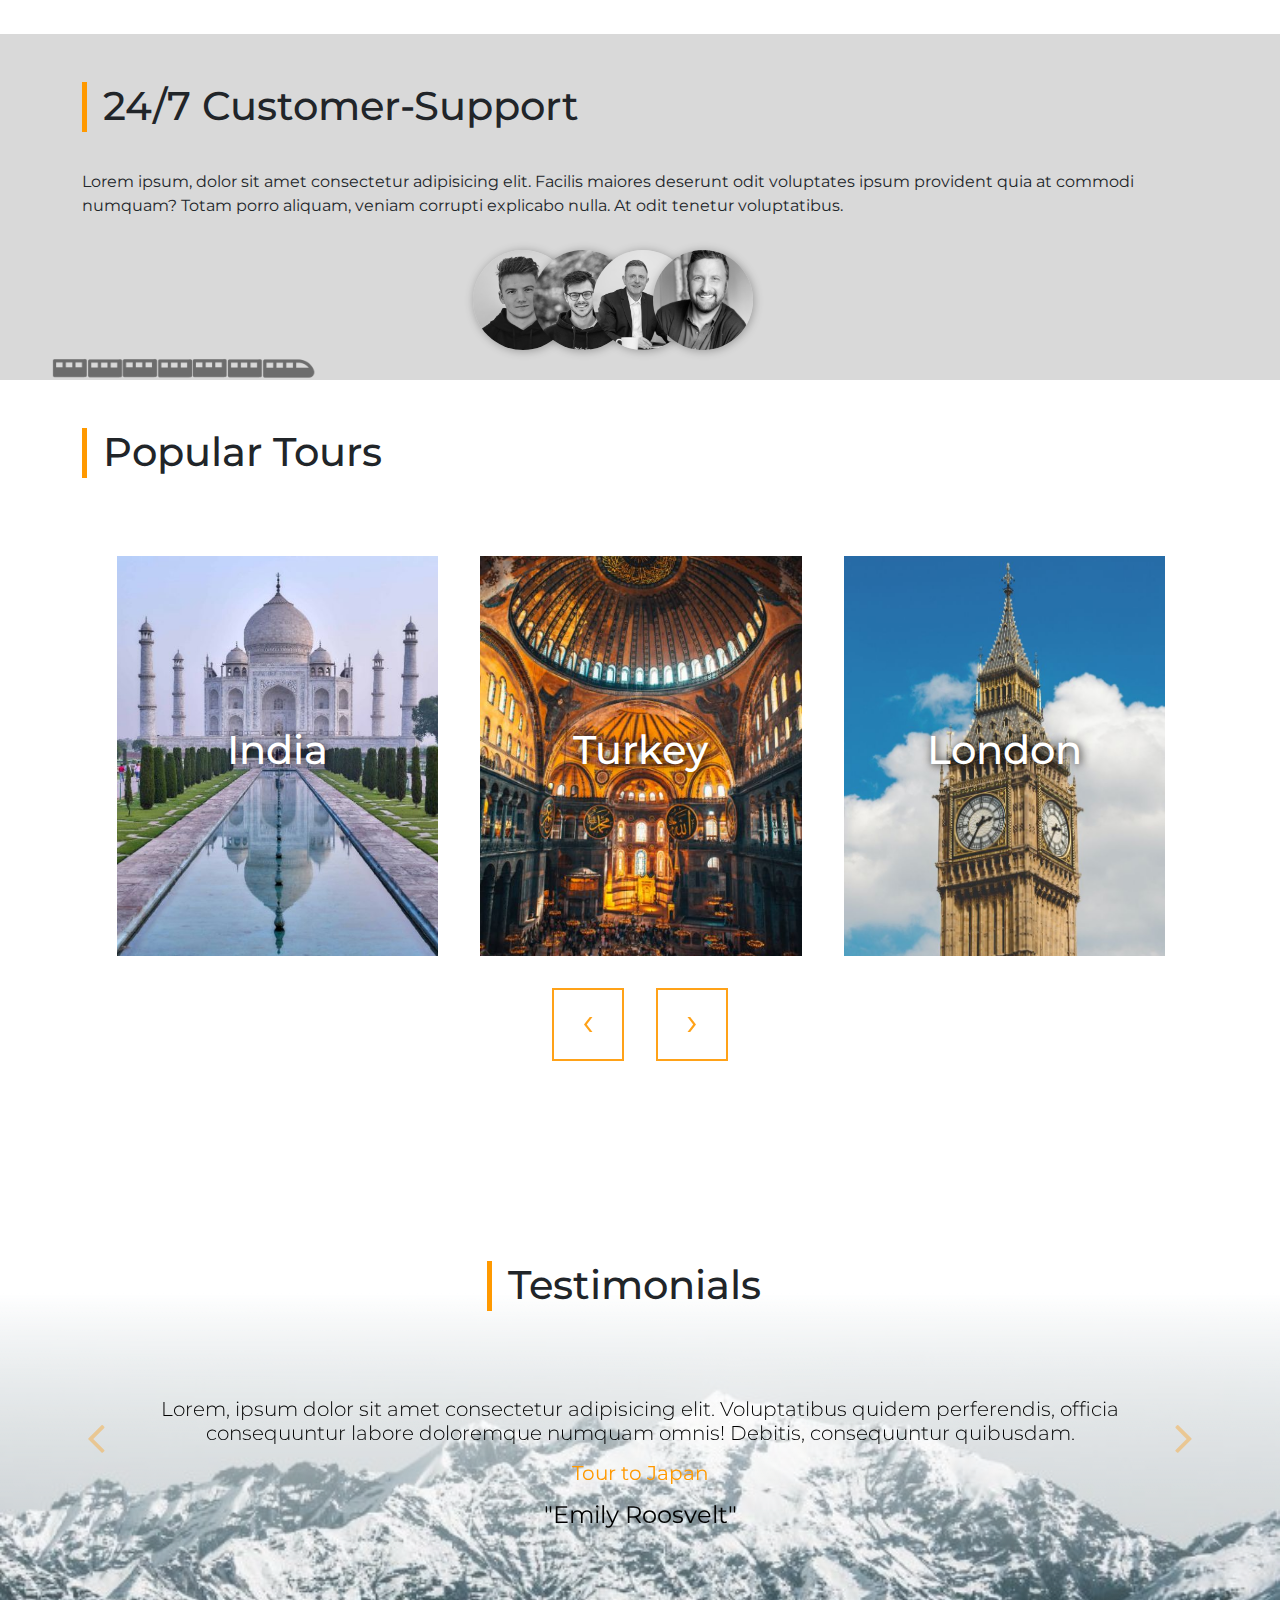
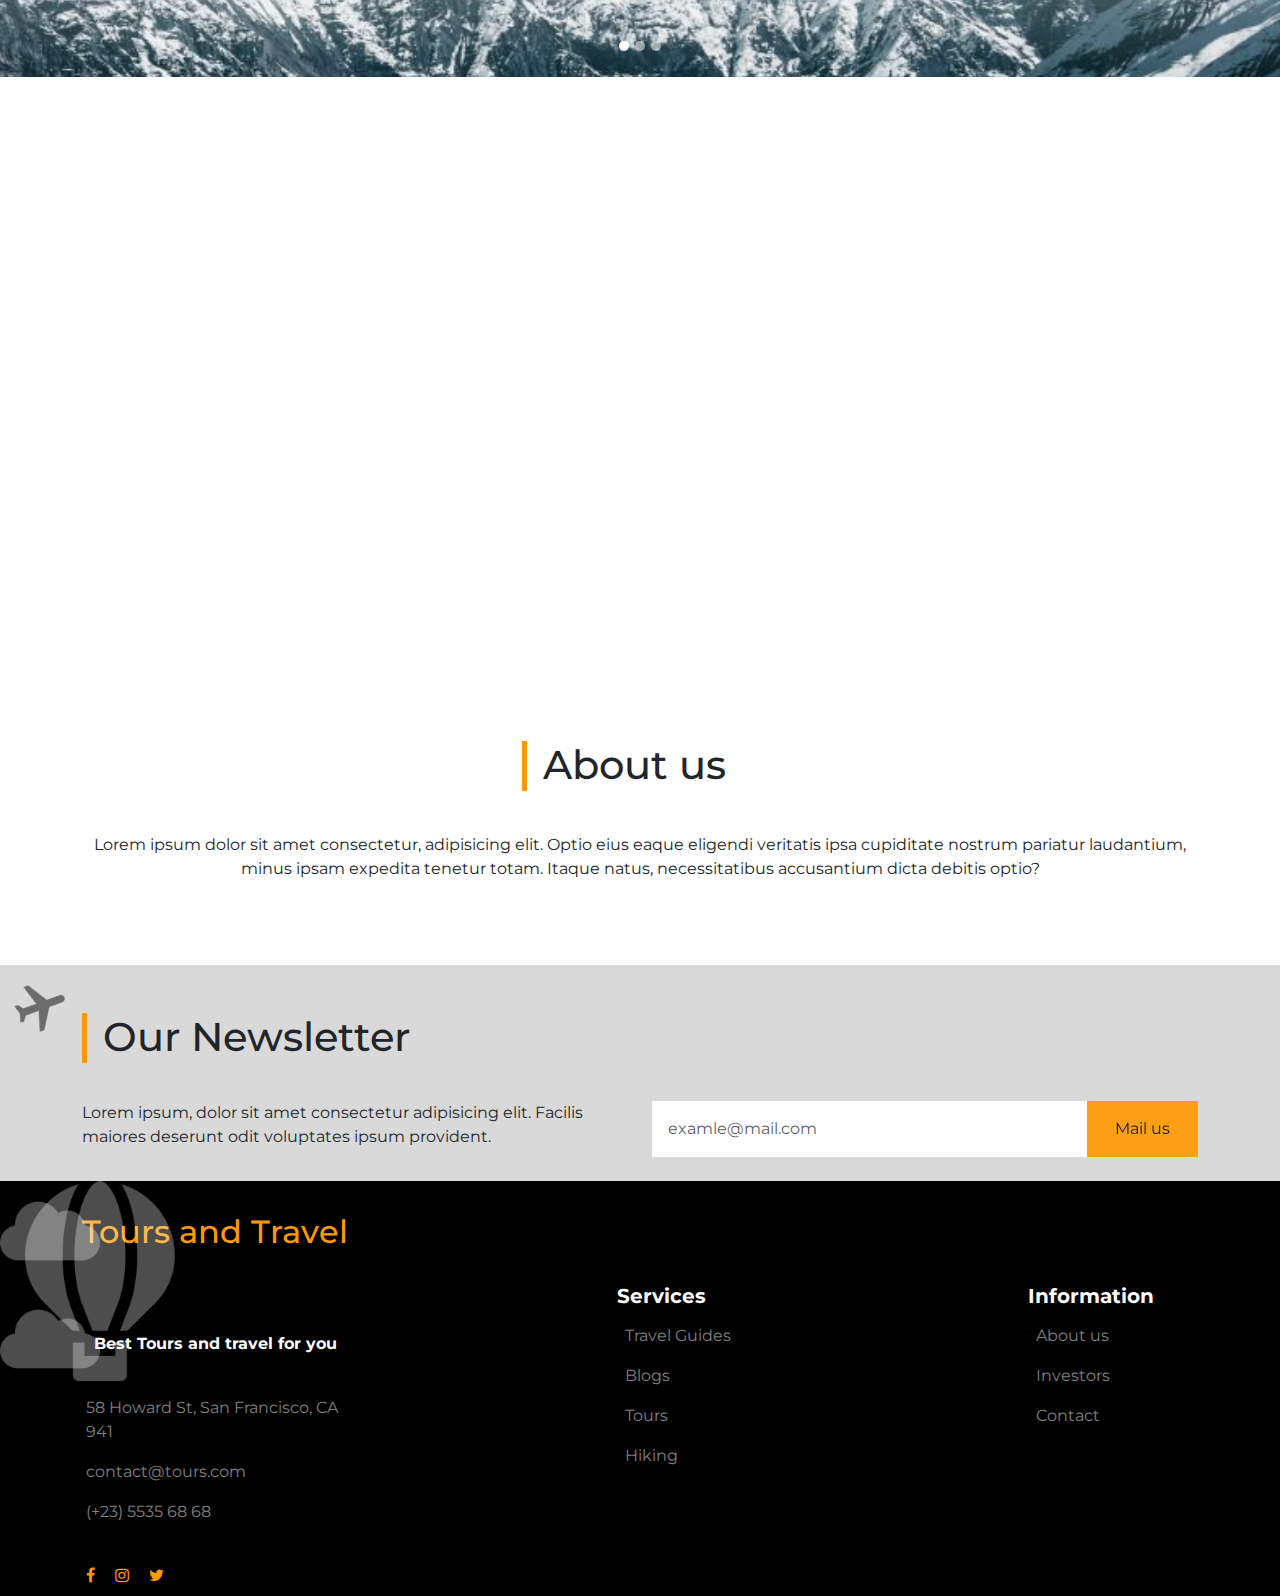
==== commit ecefe046: "bugfixes" ====
--- a/index.html
+++ b/index.html
@@ -232,7 +232,7 @@
 
         <div class="section Qualities pt-3 mt-5">
             <div class="row justify-content-evenly ">
-                <div class="col-lg-2 m-1 item">
+                <div class="col-lg-2 m-1 item hidden">
                     <div class="wrapper d-flex flex-column">
                         <div class="img-wrapper m-auto"><img
                                 src="./Images/Flaticons/direct-flight.png"
@@ -244,7 +244,7 @@
                         </div>
                     </div>
                 </div>
-                <div class="col-lg-2 m-1 item">
+                <div class="col-lg-2 m-1 item hidden">
                     <div class="wrapper d-flex flex-column">
                         <div class="img-wrapper m-auto"><img
                                 src="./Images/Flaticons/review.png" alt=""></div>
@@ -256,7 +256,7 @@
 
                     </div>
                 </div>
-                <div class="col-lg-2 m-1 item">
+                <div class="col-lg-2 m-1 item hidden">
                     <div class="wrapper d-flex flex-column">
                         <div class="img-wrapper m-auto"><img
                                 src="./Images/Flaticons/school-bag.png" alt=""></div>
@@ -268,7 +268,7 @@
 
                     </div>
                 </div>
-                <div class="col-lg-2 m-1 item">
+                <div class="col-lg-2 m-1 item hidden">
                     <div class="wrapper d-flex flex-column">
                         <div class="img-wrapper m-auto"><img
                                 src="./Images/Flaticons/clock.png" alt=""></div>
--- a/style.css
+++ b/style.css
@@ -40,10 +40,12 @@
     }
 }
 .hidden:not(.show){
-    visibility:hidden;
+    opacity: 0;
+   
 }
 .show{
-    visibility:visible;
+    transition: opacity 1s linear;
+    opacity: 1;
 }
 
 .show.fadeInLeft{
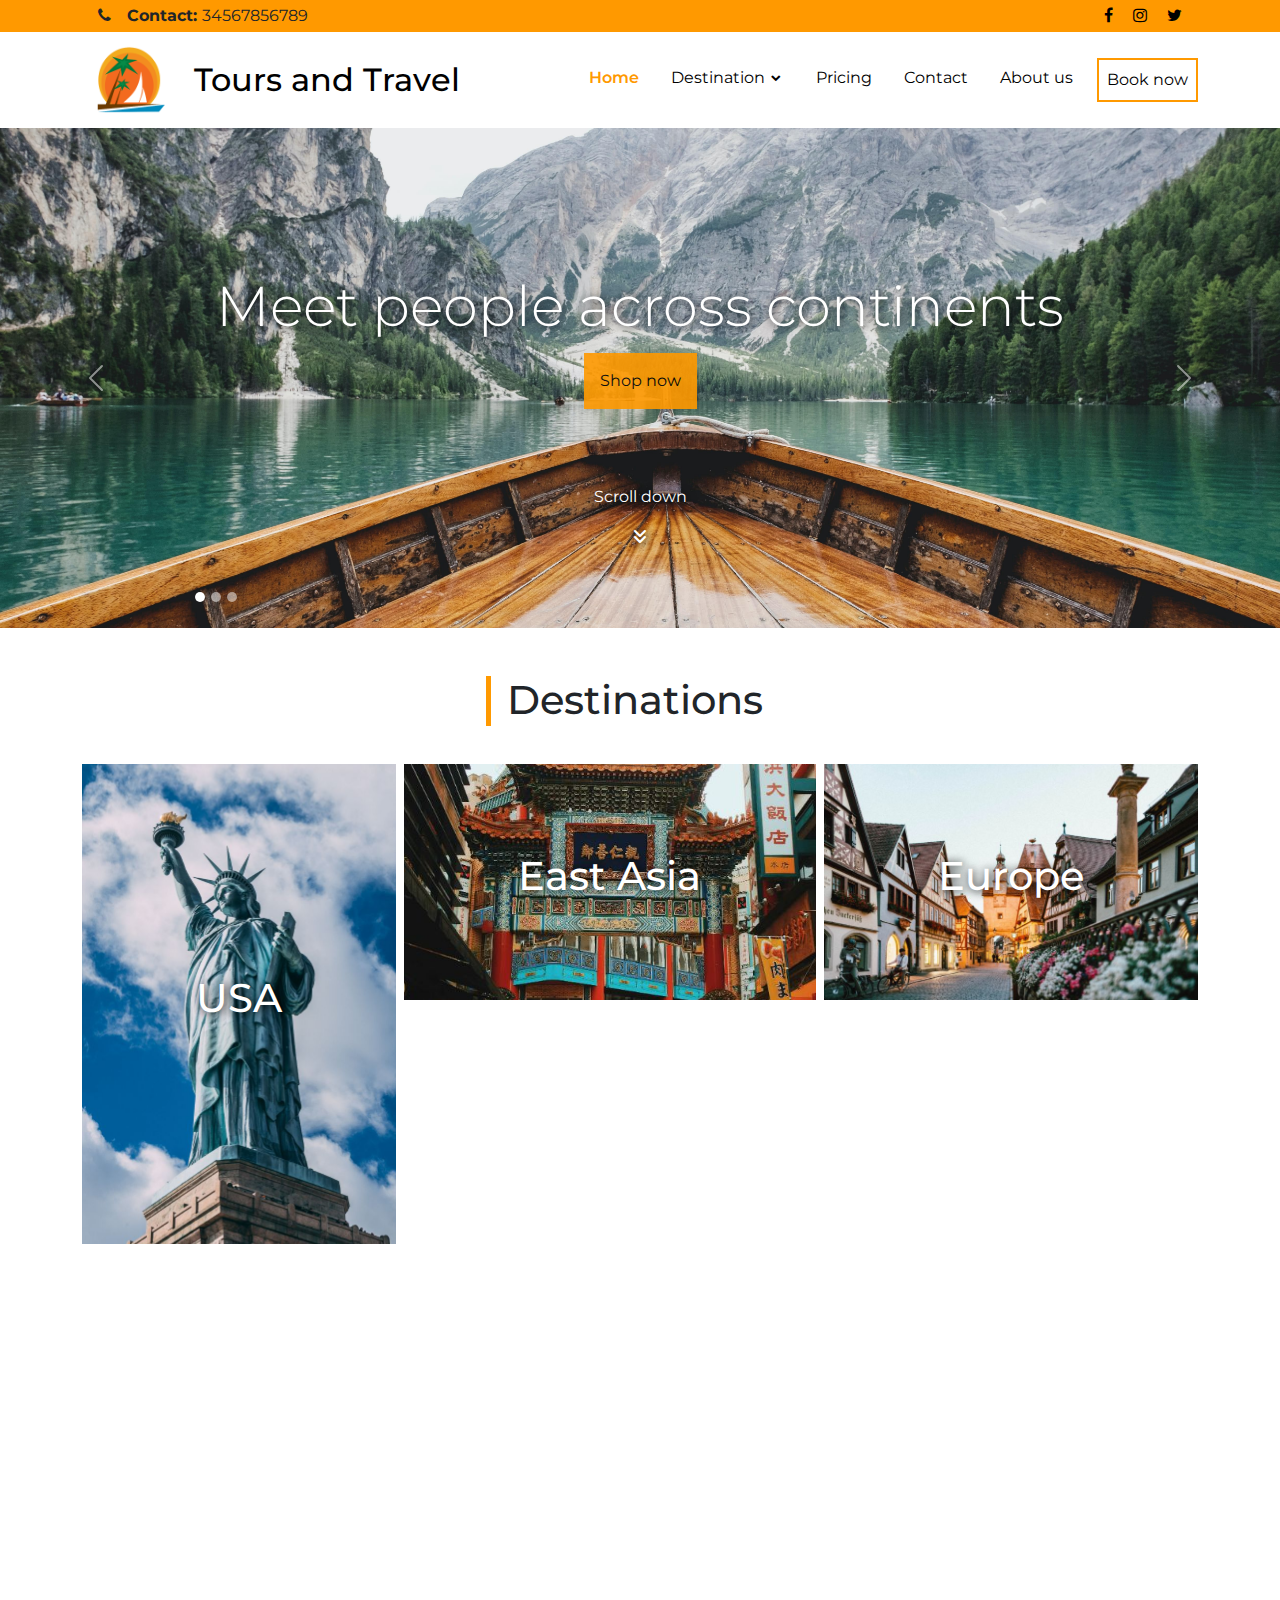
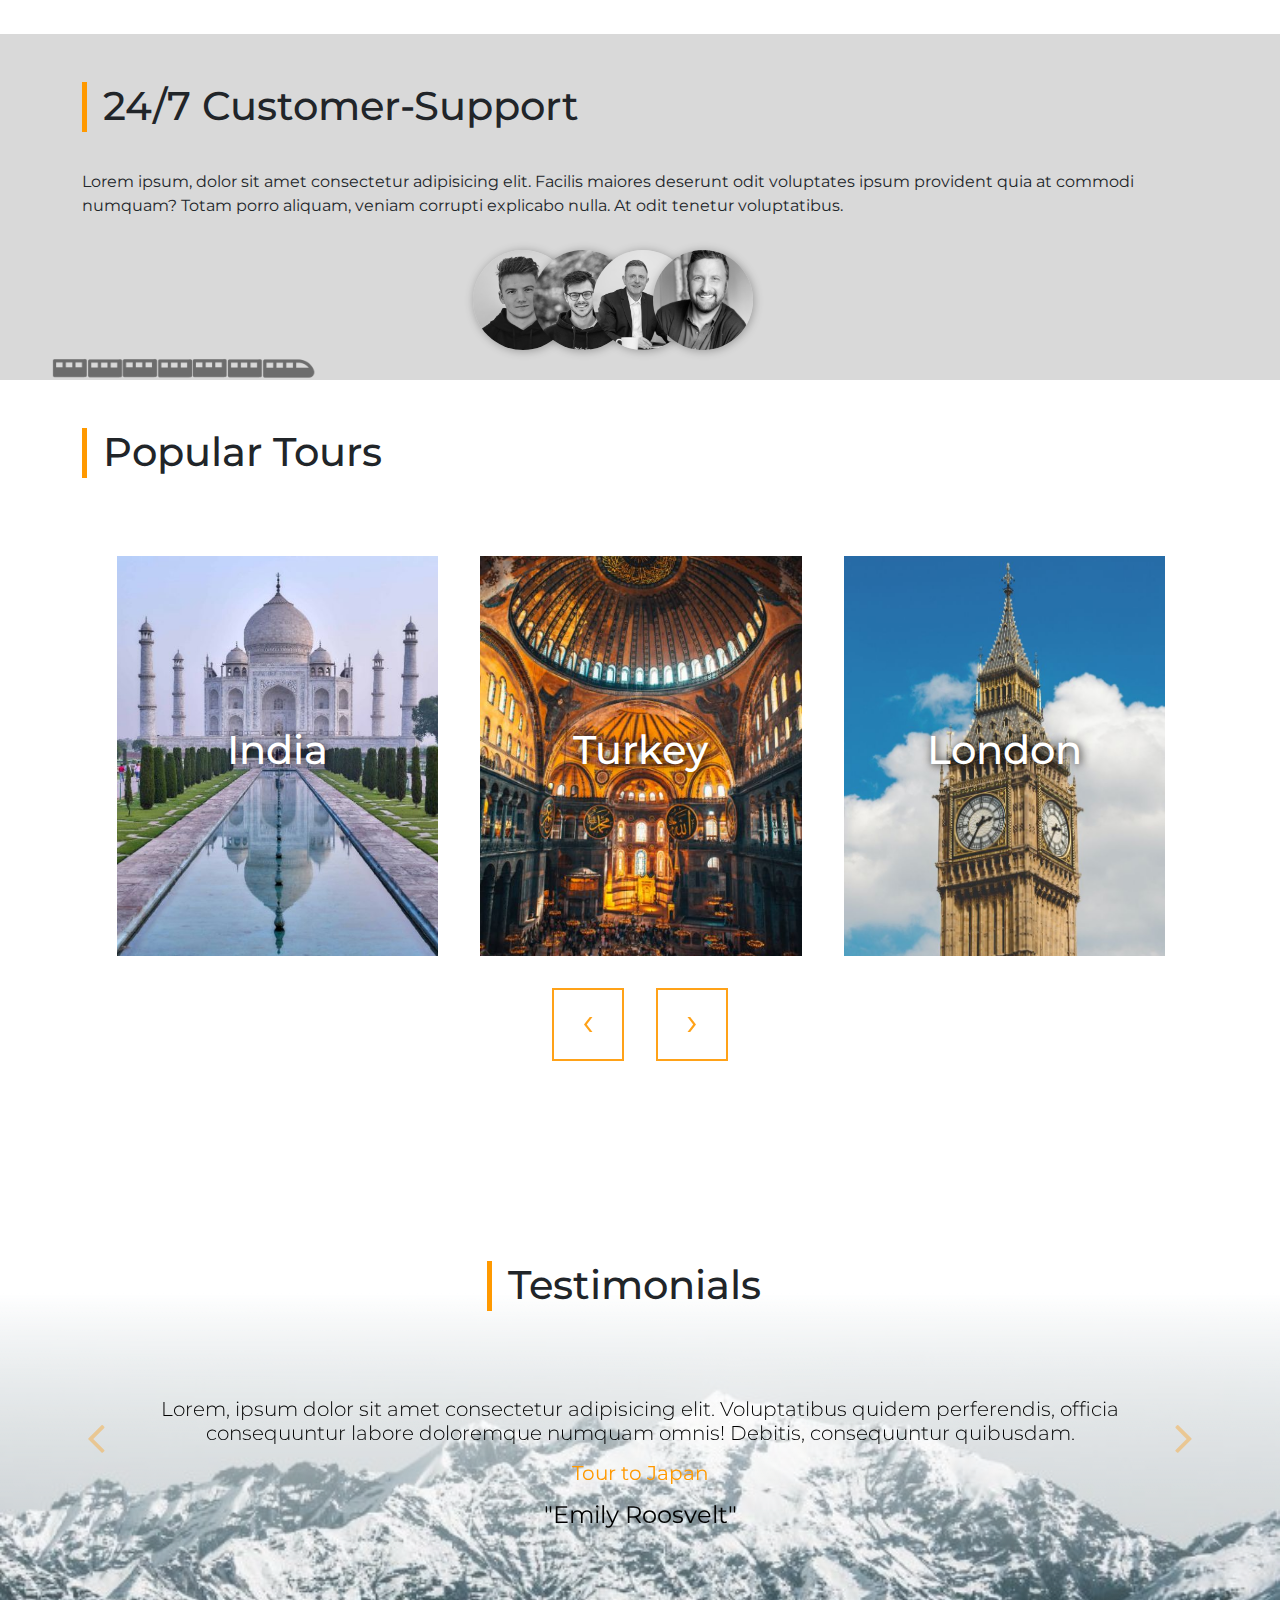
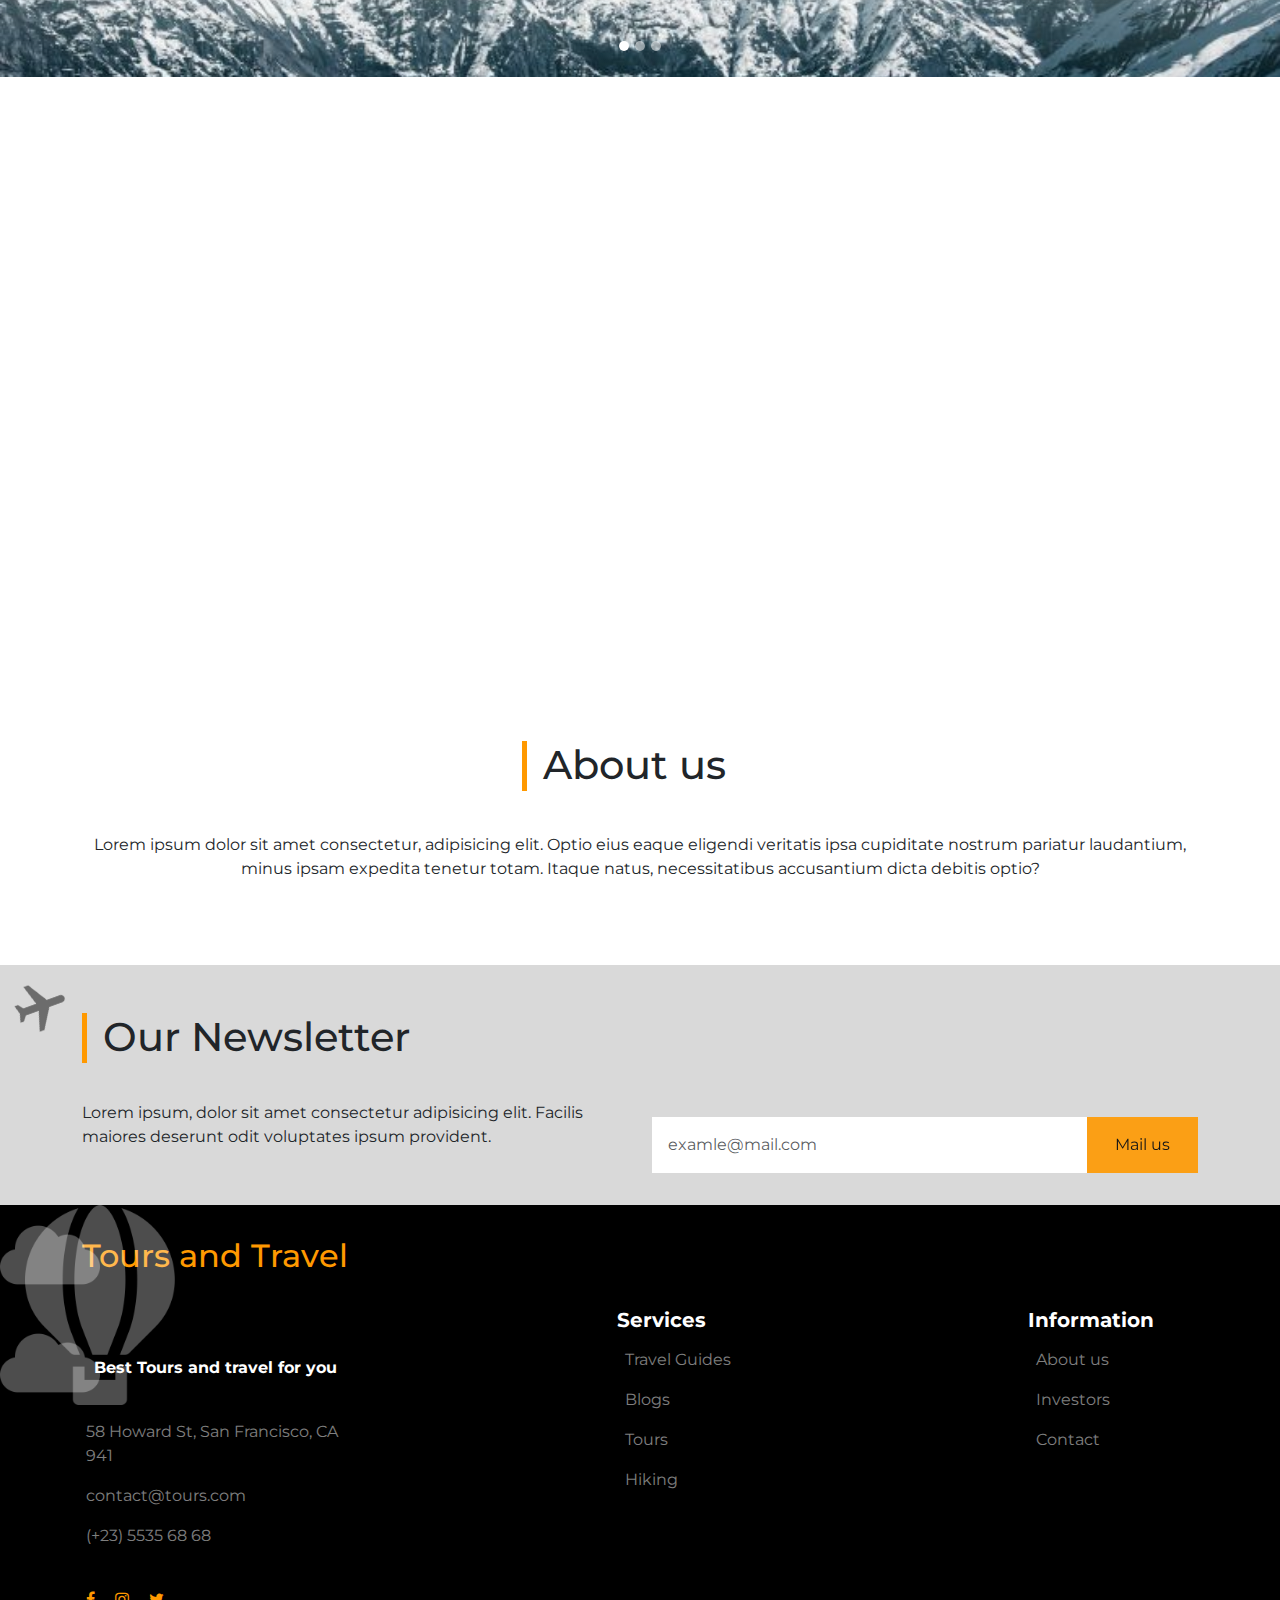
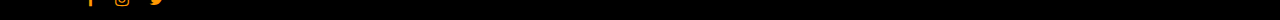
==== commit 8a04ad55: "added package page and popups" ====
--- a/index.html
+++ b/index.html
@@ -120,6 +120,7 @@
                         aria-label="Slide 3"></button>
                 </div>
                 <div class="carousel-inner">
+
                     <div class="carousel-item active">
                         <img src="./Images/Places/Asia-thai-lake.jpg"
                             class="d-block w-100" alt="...">
@@ -168,6 +169,7 @@
                             </a>
                         </div>
                     </div>
+                    
                 </div>
                 <button class="carousel-control-prev" type="button"
                     data-bs-target="#carouselExampleCaptions"
@@ -197,7 +199,7 @@
                         hover-line-item hidden fadeInLeft ">
                         <div class="text-wrapper m-auto d-flex text-hover-line
                             flex-column">
-                            <h1 class="align-content-center">USA</h1>
+                            <h1 class="align-content-center"><a href="country.html">USA</a></h1>
                             <div class="line"></div>
                         </div>
                     </div>
@@ -553,7 +555,7 @@
             </div>
         </div>
 
-        <div class="footer bg-black anim-holder">
+        <div class="footer bg-black anim-holder">   
             <img src="./Images/Flaticons/air-balloon.png" alt="" class="anim ballon">
             <img src="./Images/Flaticons/cloud.png" alt="" class="anim cloud-1">
             <img src="./Images/Flaticons/cloud.png" alt="" class="anim cloud-2">
@@ -581,16 +583,18 @@
                         </div>
                         <div class="col-lg-2 text-white-50 ps-lg-4 pe-lg-3">
                             
-                                <h5 class="text-white"><strong>Services</strong></h5>
-                                <li>Travel Guides</li>
-                                <li>Blogs</li>
-                                <li>Tours</li>
-                                <li>Hiking</li>
-                          
+                                <h5 class="text-white list-1-title"><strong>Services</strong></h5>
+
+                                <ul class="list-1">
+                                    <li>Travel Guides</li>
+                                    <li>Blogs</li>
+                                    <li>Tours</li>
+                                    <li>Hiking</li>
+                                </ul>
                         </div>
                         <div class="col-lg-2 text-white-50 ps-lg-2 pe-lg-4 ">
                             
-                                <h5 class="text-white"><strong>Information</strong></h5>
+                                <h5 class="text-white list-title"><strong>Information</strong></h5>
                                 <li>About us</li>
                                 <li>Investors</li>
                                 <li>Contact</li>  
--- a/style.css
+++ b/style.css
@@ -4,165 +4,189 @@
 
 
 
-:root{
-    --main-color : #FF9900;
-    --background-color: white; 
-    --shadow: rgba(0, 0, 0, 0.3 );
-    --box-shadow:rgba(0, 0, 0, 0.5 );
+:root {
+    --main-color: #FF9900;
+    --background-color: white;
+    --accent-color: white;
+    --shadow: rgba(0, 0, 0, 0.3);
+    --box-shadow: rgba(0, 0, 0, 0.5);
     --secondary-color: #D9D9D9;
-    --main-color-50:rgba(255, 153, 0, 0.5);
-}
-
-html{
-    scroll-behavior: smooth ;  
+    --main-color-50: rgba(255, 153, 0, 0.5);
+}
+
+html {
+    scroll-behavior: smooth;
     overflow-x: hidden;
 }
-body{
+
+body {
     background-color: var(--background-color);
     font-family: 'Montserrat';
     overflow-x: hidden;
 }
 
-body::-webkit-scrollbar{
+body::-webkit-scrollbar {
     width: 0.25rem;
 }
-body::-webkit-scrollbar-track{
+
+body::-webkit-scrollbar-track {
     background-color: rgb(48, 48, 48);
 }
-body::-webkit-scrollbar-thumb{
+
+body::-webkit-scrollbar-thumb {
     background-color: var(--main-color);
 }
 
 /***** Animation on load *****/
-@media(prefers-reduced-motion){
-    .show{
+@media(prefers-reduced-motion) {
+    .show {
         animation: none;
     }
 }
-.hidden:not(.show){
+
+.hidden:not(.show) {
     opacity: 0;
-   
-}
-.show{
+
+}
+
+.show {
     transition: opacity 1s linear;
     opacity: 1;
 }
 
-.show.fadeInLeft{
+.show.fadeInLeft {
     animation: fadeInLeft 1s;
 }
 
-.show.fadeInRight{
+.show.fadeInRight {
     animation: fadeInRight 1s;
 }
 
-.show.fadeInUp{
+.show.fadeInUp {
     animation: fadeInUp 1s;
 }
 
-.show.fadeInDown{
-    animation:fadeInDown 1s;
-}
-
-
-.delay-1{
-    animation-delay:200ms !important;
-}
-
-.delay-2{
+.show.fadeInDown {
+    animation: fadeInDown 1s;
+}
+
+
+.delay-1 {
+    animation-delay: 200ms !important;
+}
+
+.delay-2 {
     animation-delay: 400ms !important;
 }
+
 /***** End Animation on load *****/
 /***** Multipurpose *****/
 
-.hover-line-item .line{
+.hover-line-item .line {
     margin-right: 1rem;
-    margin-inline:0px;
+    margin-inline: 0px;
     margin-right: 100%;
     height: 5px;
     background-color: var(--main-color);
 
 }
-.text-hover-line{
+
+.text-hover-line {
+
     text-shadow: 1px 1px 10px black;
     cursor: pointer;
 }
 
-.hover-line-item:hover .text-hover-line{
-    text-shadow: none !important;
-}
-.hover-line-item:hover .line{
+.text-hover-line a {
+    text-decoration: none;
+    color: var(--accent-color);
+}
+
+.hover-line-item:hover .text-hover-line {
+    text-shadow: none;
+}
+
+.hover-line-item:hover .line {
     animation: hover-line .5s ease-in-out 0s 1 forwards;
 }
 
 
 
 @keyframes hover-line {
-    0%{
-        margin-right: 100%;
-    }
-
-    100%{
-        margin-right: 0%;
-    }
-    
-}
-
-.section{
+    0% {
+        margin-inline: 100%;
+    }
+
+    100% {
+        margin-inline: 20%;
+    }
+
+}
+
+.section {
     margin-bottom: 2rem;
     padding-top: 1rem;
     padding-bottom: 1rem;
 }
-.bg-second{
+
+.bg-second {
     background-color: var(--secondary-color);
 }
-.button-bordered{
+
+.button-bordered {
     border-color: var(--main-color);
-    border-style:solid;
+    border-style: solid;
     background-color: var(--background-color);
 }
 
-.button-bordered:hover{
+.button-bordered:hover {
     background-color: var(--main-color);
     box-shadow: 1px 1px 1px black;
     transition: all 50ms ease-in-out;
 }
 
-.button-bordered:active{
-    box-shadow:none;
-    transform: translate(1px , 1px);
-}
-
-.button-simple{
+.button-bordered:active {
+    box-shadow: none;
+    transform: translate(1px, 1px);
+}
+
+.button-simple {
     padding: 1rem;
     border: none;
     background-color: var(--main-color);
     opacity: 0.9;
 }
 
-.button-simple:hover{
+.button-simple:hover {
     transition: all 50ms ease-in-out;
     opacity: 1;
 }
 
-.button-simple:active{
-    transform: translate(0px , 1px);
-}
-
-.section-heading-wrapper{
+.button-simple:active {
+    transform: translate(0px, 1px);
+}
+.button-simple.disabled:active{
+    transform: none;
+}
+.button-simple.disabled{
+    background-color: var(--main-color-50);
+    cursor:auto;
+}
+.section-heading-wrapper {
     display: flex;
-    padding : 1rem;  
+    padding: 1rem;
     margin: 1rem;
 }
 
-.section-heading-wrapper > .line{
+.section-heading-wrapper>.line {
     margin-right: 1rem;
     width: 5px;
     height: 50px;
     background-color: var(--main-color);
 
 }
-.section-heading-wrapper{
+
+.section-heading-wrapper {
     padding-left: 0px;
     margin-left: 0px;
 }
@@ -170,13 +194,13 @@
 /***** End Multipurpose *****/
 
 /***** Banner *****/
-.banner{
+.banner {
     background-color: var(--main-color);
 }
 
 
 
-.social-icons .fa{
+.social-icons .fa {
     color: black;
     text-decoration: none;
     margin-inline: .5rem;
@@ -186,32 +210,41 @@
 
 /***** Navbar *****/
 
-.navbar-brand > img{
+.navbar-brand>img {
     width: 6rem;
 }
-.navbar-nav .active  {
-    color: var(--main-color ) !important;
+
+.navbar-nav .active {
+    color: var(--main-color) !important;
     font-weight: 600;
 }
 
 
-.navbar-nav .nav-item:hover:not(.active):not(.button){
-    text-decoration: underline var(--main-color) 2px; 
+.navbar-nav .nav-item:hover:not(.active):not(.button) {
+    text-decoration: underline var(--main-color) 2px;
     font-weight: 600;
 
 }
 
-.dropdown-toggle:hover .dropdown-menu{
+.navbar-collapse {
+    flex-grow: 0;
+}
+
+.navbar {
+    justify-content: space-between;
+}
+
+.dropdown-toggle:hover .dropdown-menu {
     display: inline !important;
 }
 
-.dropdown-toggle::after{
+.dropdown-toggle::after {
     content: '\f078' !important;
     font: normal normal normal 10px/1 FontAwesome;
-    border-top:none !important ;
-}
-
-.dropdown-menu{
+    border-top: none !important;
+}
+
+.dropdown-menu {
     border: white;
 }
 
@@ -219,30 +252,31 @@
 
 /***** Header Carousel *****/
 
-.dropdown-menu{
+.dropdown-menu {
     border-radius: 0px;
     box-shadow: 1px 1px 10px rgba(0, 0, 0, 0.322);
 }
 
-.testimonials .carousel-inner img ,  .Header .carousel-item img{
-    height:360px;
+.testimonials .carousel-inner img,
+.Header .carousel-item img {
+    height: 360px;
     object-fit: cover;
     width: 100%;
 }
 
 .carousel-caption {
-    text-shadow: 1px 1px 10px black;  
-}
-
-.Header .carousel-indicators{
-    justify-content: start ;
-}
-
-.carousel-indicators button{
+    text-shadow: 1px 1px 10px black;
+}
+
+.Header .carousel-indicators {
+    justify-content: start;
+}
+
+.carousel-indicators button {
     width: 10px !important;
     height: 10px !important;
     border-radius: 50%;
-} 
+}
 
 .Carousel .carousel-caption {
     right: 0;
@@ -252,7 +286,7 @@
     transform: translateY(-50%);
 }
 
-.scroll-down{
+.scroll-down {
     right: 0;
     bottom: 0;
     left: 0;
@@ -260,82 +294,91 @@
     cursor: pointer;
 }
 
-.carousel-caption a{
+.carousel-caption a {
     color: white;
     text-decoration: none;
 }
+
 /***** End Header Carousel *****/
 
 /***** Gallery *****/
 
-.Gallery .grid.wrapper{
+.Gallery .grid.wrapper {
     display: grid;
-    grid-template-columns: 2fr , 1fr , 1fr;
+    grid-template-columns: 2fr, 1fr, 1fr;
     grid-template-rows: 2fr, 1fr, 1fr;
     grid-template-areas: "Content1 Content3 Content2"
-                         "Content1 Content4 Content4";
-    gap: .5em;  
-
-}
-
-.grid.wrapper .grid-item{
+        "Content1 Content4 Content4";
+    gap: .5em;
+
+}
+
+.grid.wrapper .grid-item {
     position: relative;
     background-repeat: no-repeat;
     background-size: cover;
     background-position: center;
-    background-blend-mode:normal;
-    
-}
-.grid.wrapper .grid-item .text-hover-line{
+    background-blend-mode: normal;
+
+}
+
+.grid.wrapper .grid-item .text-hover-line {
     margin: auto;
-    color:white;
-}
-
-.grid.wrapper .grid-item:hover{
+    color: white;
+}
+
+.grid.wrapper .grid-item:hover {
     box-shadow: 1px 1px 10px var(--shadow);
-    background-image: linear-gradient(to top , transparent , black) ;
-}
-
-
-.grid.wrapper .grid-item:nth-child(1){
+    background-image: linear-gradient(to top, transparent, black);
+}
+
+
+.grid.wrapper .grid-item:nth-child(1) {
     height: 30rem;
     background-image: url(./Images/Places/usa-liberty.jpg);
     grid-area: Content1;
 }
-.grid.wrapper .grid-item:nth-child(1):hover{
-    background-image: linear-gradient(to bottom , transparent , black) ,  url(./Images/Places/usa-liberty.jpg) ;
-}
-
-.grid.wrapper .grid-item:nth-child(2){
+
+.grid.wrapper .grid-item:nth-child(1):hover {
+    background-image: linear-gradient(to bottom, transparent, black), url(./Images/Places/usa-liberty.jpg);
+}
+
+.grid.wrapper .grid-item:nth-child(2) {
     background-image: url(./Images/Places/europe-netherlands.jpg);
     grid-area: Content2;
 }
-.grid.wrapper .grid-item:nth-child(2):hover{
-    background-image: linear-gradient(to bottom , transparent , black) ,  url(./Images/Places/europe-netherlands.jpg) ;
-}
-.grid.wrapper .grid-item:nth-child(3){
+
+.grid.wrapper .grid-item:nth-child(2):hover {
+    background-image: linear-gradient(to bottom, transparent, black), url(./Images/Places/europe-netherlands.jpg);
+}
+
+.grid.wrapper .grid-item:nth-child(3) {
     background-image: url(./Images/Places/china.jpg);
     grid-area: Content3;
 }
-.grid.wrapper .grid-item:nth-child(3):hover{
-    background-image: linear-gradient(to bottom , transparent , black) ,  url(./Images/Places/china.jpg) ;
-}
-.grid.wrapper .grid-item:nth-child(4){
+
+.grid.wrapper .grid-item:nth-child(3):hover {
+    background-image: linear-gradient(to bottom, transparent, black), url(./Images/Places/china.jpg);
+}
+
+.grid.wrapper .grid-item:nth-child(4) {
     background-image: url(./Images/Places/egypt-giza.jpg);
     grid-area: Content4;
 }
-.grid.wrapper .grid-item:nth-child(4):hover{
-    background-image: linear-gradient(to bottom , transparent , black) ,  url(./Images/Places/egypt-giza.jpg) ;
+
+.grid.wrapper .grid-item:nth-child(4):hover {
+    background-image: linear-gradient(to bottom, transparent, black), url(./Images/Places/egypt-giza.jpg);
 }
 
 @media (max-width : 600px) {
-    .grid.wrapper{
+    .grid.wrapper {
         grid-template-areas: "Content1"
-                             "Content2"
-                             "Content3"
-                             "Content4" !important;
-    }
-    .grid.wrapper .grid-item{
+            "Content2"
+            "Content3"
+            "Content4" !important;
+    }
+
+    .grid.wrapper .grid-item {
         height: 20rem;
     }
 }
@@ -343,46 +386,52 @@
 /***** End Gallery *****/
 
 /***** Customer Service *****/
-.customer-support{
+.customer-support {
     position: relative;
 }
-.persons-images .img-wrapper img{
+
+.persons-images .img-wrapper img {
     border-radius: 50%;
     width: 100px;
     height: 100px;
-    filter:grayscale(100%);
+    filter: grayscale(100%);
     box-shadow: 1px 1px 10px var(--shadow);
     object-fit: cover;
 }
 
-.persons-images .img-wrapper:nth-child(1){
+.persons-images .img-wrapper:nth-child(1) {
     left: 0px;
 }
-.persons-images .img-wrapper:nth-child(2){
-    left:  60px;
-}
-.persons-images .img-wrapper:nth-child(3){
-   left :120px;
-}
-.persons-images .img-wrapper:nth-child(4){
+
+.persons-images .img-wrapper:nth-child(2) {
+    left: 60px;
+}
+
+.persons-images .img-wrapper:nth-child(3) {
+    left: 120px;
+}
+
+.persons-images .img-wrapper:nth-child(4) {
     left: 180px;
 }
-.persons-images{
+
+.persons-images {
     height: 130px;
 }
 
-.r-wrapper{
+.r-wrapper {
     left: 35%;
 }
 
 @media (max-width:500px) {
-    .r-wrapper{
-        left:0%;
-    }
-}
-.customer-support .image-wrapper img{
+    .r-wrapper {
+        left: 0%;
+    }
+}
+
+.customer-support .image-wrapper img {
     position: absolute;
-    width:inherit;
+    width: inherit;
     height: 100px;
     opacity: 0.5;
     bottom: 0;
@@ -392,96 +441,108 @@
 
 @keyframes train-anim {
 
-    0%{
+    0% {
         left: 0%;
     }
 
-    100%{
+    100% {
         left: 100%;
     }
-    
-}
+
+}
+
 /***** End Customer Service *****/
 
 /***** testimonials *****/
 
-.testimonials .carousel-item.active{
+.testimonials .carousel-item.active {
     display: flex;
     justify-content: center;
     padding: auto;
 }
 
-.testimonials .carousel-caption{
-    position:initial;
+.testimonials .carousel-caption {
+    position: initial;
     margin-top: auto;
     margin-bottom: auto;
-    padding-top:  3rem;
-
-}
-
-.testimonials .carousel-caption h5{
-    padding-inline:10rem;
+    padding-top: 3rem;
+
+}
+
+.testimonials .carousel-caption h5 {
+    padding-inline: 10rem;
     margin: auto;
     text-align: center;
     text-shadow: none;
     color: black;
-    font-weight:300;
-}
-.testimonials .carousel-caption h4{
+    font-weight: 300;
+}
+
+.testimonials .carousel-caption h4 {
     color: black;
     margin: 1rem;
-    font-weight:normal;
+    font-weight: normal;
     text-shadow: none;
 }
-.testimonials .carousel-caption .tour-name{
+
+.testimonials .carousel-caption .tour-name {
     color: var(--main-color);
     margin: 1rem;
-    font-weight:normal;
-}
+    font-weight: normal;
+}
+
 @media (max-width:600px) {
-    .testimonials .carousel-caption h5{
+    .testimonials .carousel-caption h5 {
         padding-inline: 1rem;
     }
-    .testimonials .carousel-caption .tour-name{
+
+    .testimonials .carousel-caption .tour-name {
 
         text-shadow: 1px 1px 10px var(--shadow);
     }
 }
-.testimonials .carousel-inner{
-    background-image: url(./Images/Places/mountains.jpg), linear-gradient(to top, transparent 1%, var(--background-color) 80%); 
+
+.testimonials .carousel-inner {
+    background-image: url(./Images/Places/mountains.jpg), linear-gradient(to top, transparent 1%, var(--background-color) 80%);
     position: relative;
     background-repeat: no-repeat;
     background-size: cover;
     background-position: center;
     height: 30rem;
     background-blend-mode: color;
-    
-}
-
-.testimonials .carousel-control-prev .fa, .testimonials .carousel-control-next .fa{
+
+}
+
+.testimonials .carousel-control-prev .fa,
+.testimonials .carousel-control-next .fa {
     color: var(--main-color) !important;
     font-size: 50px;
     opacity: 0.7;
 }
-.testimonials .carousel-control-prev .fa:hover, .testimonials .carousel-control-next .fa:hover{
+
+.testimonials .carousel-control-prev .fa:hover,
+.testimonials .carousel-control-next .fa:hover {
     opacity: 1;
 }
+
 /***** End testimonials *****/
 
 /***** Qualities *****/
-.Qualities img{
+.Qualities img {
     margin: 1rem;
-    width:70px;
+    width: 70px;
     height: inherit;
 }
-.Qualities .item:hover h5{
+
+.Qualities .item:hover h5 {
     color: var(--main-color);
 }
 
-.Qualities .item:hover img{
+.Qualities .item:hover img {
     scale: 1.2;
 }
-.Qualities .text-wrapper h5{
+
+.Qualities .text-wrapper h5 {
     font-weight: 600;
 }
 
@@ -490,81 +551,89 @@
 
 /***** Points *****/
 
-.points .sub-image img{
+.points .sub-image img {
     width: 20rem;
     height: inherit;
 }
 
-.points .offering-points li{
-    list-style-type:none;   
+.points .offering-points li {
+    list-style-type: none;
     margin-top: .5em;
     margin-bottom: .5em;
 }
 
-.offering-points div{
+.offering-points div {
     display: flex;
     flex-direction: row;
 }
-.points .offering-points li:hover{
+
+.points .offering-points li:hover {
     color: var(--main-color);
 }
-.points .offering-points .fa{
+
+.points .offering-points .fa {
     color: var(--main-color);
-    padding: 1rem ;
+    padding: 1rem;
     padding-inline: .5rem;
-    
-
-}
-
-.points .column-wrapper .grid-item{
+
+
+}
+
+.points .column-wrapper .grid-item {
     margin-inline: 2rem;
     margin: .5rem;
     padding: 1rem;
     height: 15rem;
-    width:auto;
+    width: auto;
     position: relative;
     background-repeat: no-repeat;
     background-size: cover;
     background-position: center;
     color: white;
 }
-.points .column-wrapper .grid-item:hover{
+
+.points .column-wrapper .grid-item:hover {
     box-shadow: 1px 1px 10px var(--box-shadow);
     background-position: center;
     background-size: cover;
 }
-.points .column-wrapper .grid-item:nth-child(1){
+
+.points .column-wrapper .grid-item:nth-child(1) {
     background-image: url(./Images/Places/hiking-mountains.jpg);
-} 
-.points .column-wrapper .grid-item:nth-child(1):hover{
-    background-image: linear-gradient( to bottom , transparent , black) ,  url(./Images/Places/hiking-mountains.jpg) ;
-}
-.points .column-wrapper .grid-item:nth-child(2){
+}
+
+.points .column-wrapper .grid-item:nth-child(1):hover {
+    background-image: linear-gradient(to bottom, transparent, black), url(./Images/Places/hiking-mountains.jpg);
+}
+
+.points .column-wrapper .grid-item:nth-child(2) {
     background-image: url(./Images/Places/urban-city.jpg);
 }
-.points .column-wrapper .grid-item:nth-child(2):hover{
-    background-image: linear-gradient( to bottom , transparent , black) ,  url(./Images/Places/urban-city.jpg) ;
-}
-
-
-/***** End Points  *****/  
+
+.points .column-wrapper .grid-item:nth-child(2):hover {
+    background-image: linear-gradient(to bottom, transparent, black), url(./Images/Places/urban-city.jpg);
+}
+
+
+/***** End Points  *****/
 
 /***** Newsletter *****/
 
-.newsletter{
+.newsletter {
     position: relative;
 }
-.newsletter .email-form{
-    padding:1rem;
+
+.newsletter .email-form {
+    padding: 1rem;
     border: white;
-    border-radius:0px;
-}
-
-.newsletter .button-simple{
+    border-radius: 0px;
+}
+
+.newsletter .button-simple {
     padding: .5rem;
 }
 
-.newsletter .image-wrapper img{
+.newsletter .image-wrapper img {
     position: absolute;
     width: 50px;
     height: 50px;
@@ -574,23 +643,25 @@
 }
 
 @keyframes plane-anim {
-    0%{
-        top:70%;
+    0% {
+        top: 70%;
         left: 0%;
     }
 
-    100%{
+    100% {
         top: 0%;
         left: 100%;
     }
 }
+
 /***** End Newsletter *****/
 
 /***** carousel-1 *****/
-.carousel-stage{
+.carousel-stage {
     overflow: hidden;
 }
-.owl-one .item{
+
+.owl-one .item {
     background-color: #FF9900;
     height: 25rem;
     margin: 1rem;
@@ -601,45 +672,49 @@
 
 }
 
-.owl-one .item .text-wrapper{
-    margin: auto 0 ;
+.owl-one .item .text-wrapper {
+    margin: auto 0;
     padding: 1rem;
 }
 
-.owl-one .item:hover{
+.owl-one .item:hover {
     box-shadow: 1px 1px 10px var(--box-shadow);
 }
 
-.owl-one .item:hover  .text-wrapper{
-    margin: auto !important;
-}
-
-.owl-one .item{
-    background-size: 0% , cover;
-}
-.owl-one .item:hover{
+
+.owl-one .item {
+    background-size: 0%, cover;
+}
+
+.owl-one .item:hover {
     background-size: cover, cover;
 }
-.owl-one .item.one{
-    background-image:  linear-gradient(to bottom, transparent , black) , url(./Images/Places/india-tajmahal.jpg);
-}
-.owl-one .item.two{
-    background-image: linear-gradient(to bottom, transparent , black) ,  url(./Images/Places/turkey-hagia-sophia.jpg);
-}
-.owl-one .item.three{
-    background-image: linear-gradient(to bottom, transparent , black) ,  url(./Images/Places/big-ben.jpg);
-}
-.owl-one .item.four{
-    background-image: linear-gradient(to bottom, transparent , black) ,  url(./Images/Places/Hawaii.jpg);
-}
-
-.owl-nav{
+
+.owl-one .item.one {
+    background-image: linear-gradient(to bottom, transparent, black), url(./Images/Places/india-tajmahal.jpg);
+}
+
+.owl-one .item.two {
+    background-image: linear-gradient(to bottom, transparent, black), url(./Images/Places/turkey-hagia-sophia.jpg);
+}
+
+.owl-one .item.three {
+    background-image: linear-gradient(to bottom, transparent, black), url(./Images/Places/big-ben.jpg);
+}
+
+.owl-one .item.four {
+    background-image: linear-gradient(to bottom, transparent, black), url(./Images/Places/Hawaii.jpg);
+}
+
+.owl-nav {
     display: flex;
     justify-content: center;
 }
-.owl-carousel .owl-nav .owl-prev  , .owl-next{
+
+.owl-carousel .owl-nav .owl-prev,
+.owl-next {
     border: 2px solid var(--main-color) !important;
-    margin: 1rem  !important;
+    margin: 1rem !important;
     width: 60px;
     height: fit-content;
     opacity: 0.9 !important;
@@ -647,24 +722,28 @@
     padding-bottom: .5em !important;
 }
 
-.owl-nav span{
+.owl-nav span {
     font-size: 40px;
-    color:var(--main-color);
-} 
-
-
-.owl-next:hover ,.owl-prev:hover{
+    color: var(--main-color);
+}
+
+
+.owl-next:hover,
+.owl-prev:hover {
     background-color: var(--main-color) !important;
     transition: all 50ms ease-in-out;
     opacity: 1 !important;
     box-shadow: 1px 1px 5px var(--box-shadow);
 }
 
-.owl-next:hover span ,.owl-prev:hover  span{
+.owl-next:hover span,
+.owl-prev:hover span {
     color: white !important;
 }
-.owl-next:active , .owl-prev:active{
-    transform: translate(0px , 1px);
+
+.owl-next:active,
+.owl-prev:active {
+    transform: translate(0px, 1px);
     box-shadow: none;
 }
 
@@ -673,78 +752,454 @@
 
 
 /***** footer *****/
-.footer{
+.footer {
     position: relative;
     overflow: hidden;
 }
-.footer .website-title , .footer .social-icons .fa{
-    color:var(--main-color) !important;
-}
-
-.footer li{ 
+
+.footer .website-title,
+.footer .social-icons .fa {
+    color: var(--main-color) !important;
+}
+
+.footer li {
     padding: .5rem;
     list-style: none outside;
 }
 
-.footer ul{
-    padding-left:0px;
-}
-.footer li:hover{
+.footer ul {
+    padding-left: 0px;
+}
+
+.footer li:hover {
     color: var(--main-color);
 }
 
-.footer .anim{
+.footer .anim {
     position: absolute;
-    filter:invert(100%) ;
+    filter: invert(100%);
     opacity: 0.3;
     z-index: 100;
     width: 100px;
 }
 
-.footer .cloud-1{
+.footer .cloud-1 {
     bottom: 50%;
-    animation: cloud 10s infinite forwards;
-}
-.footer .cloud-2{
-    animation: cloud 10s infinite reverse;
-}
-
-.footer .ballon{
+    animation: cloud 30s linear infinite forwards;
+}
+
+.footer .cloud-2 {
+    animation: cloud 30s linear infinite reverse;
+}
+
+.footer .ballon {
     width: 200px;
-    animation: ballon 20s  infinite forwards ;
-}
+    animation: ballon linear 30s infinite forwards;
+}
+
 
 @keyframes ballon {
-    0%{
-        top: 100%;
-    }
-
-    100%{
-        top: 0%;
+    0% {
+        top: 110%;
+    }
+
+    100% {
+        top: -50%;
     }
 }
 
 @keyframes cloud {
-    0%{
-        left: 0%;
-    }
-    100%{
-        left: 100%;
-    }
-}
-
-.anim-holder{
+    0% {
+        left: -10%;
+    }
+
+    100% {
+        left: 110%;
+    }
+}
+
+.anim-holder {
     overflow: hidden;
 }
 
-.form-control:focus{
+.form-control:focus , .form-check-input:focus  {
+    border-color: var(--main-color);
     box-shadow: 0 0 0 .25rem var(--main-color-50);
 }
+.form-check-input:checked {
+    background-color:var(--main-color);
+    border-color: var(--main-color);
+  }
+
+.list-1 li:hover .list-1-title {
+    text-decoration: underline var(--main-color);
+}
+
 /***** End footer *****/
-@media screen and (width >= 768px){
-    .Header .carousel-item img{
-        height:500px;
+@media screen and (width >=768px) {
+    .Header .carousel-item img {
+        height: 500px;
         object-fit: cover;
     }
 }
 
+/***** page-country *****/
+.hero-image {
+    position: relative;
+    width: auto;
+    height: 250px;
+}
+
+@media (max-width: 500px) {
+    .hero-image {
+        height: fit-content;
+    }
+}
+
+.hero-image img {
+    width: 100%;
+    height: 100%;
+    object-fit: cover;
+    box-shadow: 0px 0px 200px rgb(0, 0, 0, 0.9) inset;
+    border: none;
+}
+
+.hero-text-wrapper {
+    position: absolute;
+    top: 50%;
+    left: 50%;
+    transform: translate(-50%, -50%);
+    margin: auto;
+    color: white;
+}
+
+.hover-line-item:hover .hero-text {
+    text-shadow: 1px 1px 10px black;
+}
+
+.country-gallery .carousel-item img {
+    width: 300px;
+    height: 500px;
+    object-fit: cover;
+}
+
+.travelling-types .grid-wrapper {
+    display: grid;
+    gap: 1rem;
+    grid-template-areas: "Content1 Content3 Content4"
+        "Content2 Content3 Content4";
+    grid-template-columns: 1.3fr 1fr 1fr;
+}
+
+.travelling-types .grid-wrapper .grid-item {
+    background-color: #FF9900;
+    background-size: 0%, cover;
+    background-position: center;
+
+}
+
+.travelling-types .grid-wrapper .grid-item:hover {
+    box-shadow: 1px 1px 10px var(--box-shadow);
+    background-size: cover, cover;
+}
+
+.travelling-types .grid-wrapper .grid-item:nth-child(1) {
+    background-image: linear-gradient(to bottom, transparent, black), url(./Images/Places/hiking-mountains.jpg);
+    grid-area: Content1;
+}
+
+.travelling-types .grid-wrapper .grid-item:nth-child(2) {
+    background-image: linear-gradient(to bottom, transparent, black), url(./Images/Places/urban-city-2.jpg);
+    grid-area: Content2;
+}
+
+.travelling-types .grid-wrapper .grid-item:nth-child(3) {
+    background-image: linear-gradient(to bottom, transparent, black), url(./Images/Places/people-walking.jpg);
+    grid-area: Content3;
+}
+
+.travelling-types .grid-wrapper .grid-item:nth-child(4) {
+    background-image: linear-gradient(to bottom, transparent, black), url(./Images/Places/greece-bulding.jpg);
+    grid-area: Content4;
+    height: 30rem;
+}
+
+
+@media (max-width:1000px) {
+    .travelling-types .grid-wrapper {
+        grid-template-areas: "Content1"
+            "Content2"
+            "Content3"
+            "Content4";
+        grid-template-columns: auto;
+    }
+
+    .travelling-types .grid-wrapper .grid-item {
+        height: 20rem;
+    }
+}
+
+
+.packages .package {
+    background-color: #FF9900;
+    width: 18rem;
+    height: 20rem;
+    position: relative;
+    color: white;
+    background-size: 0%, cover;
+    background-position: center;
+
+}
+
+.packages .package .package-inner {
+    position: relative;
+    overflow: hidden;
+    width: 100%;
+    height: 100%;
+}
+
+.packages .text {
+    text-shadow: 1px 1px 10px black;
+}
+
+
+.packages .package.one {
+    background-image: linear-gradient(to bottom, transparent, black), url(./Images/Places/hotel-lobby.jpg);
+}
+
+.packages .package.two {
+    background-image: linear-gradient(to bottom, transparent, black), url(./Images/Places/hotel-lobby-2.jpg);
+}
+
+.packages .package.three {
+    background-image: linear-gradient(to bottom, transparent, black), url(./Images/Places/usa-images/huper-by-joshua-earle-lWYUA42UmL8-unsplash.jpg);
+}
+
+.packages .package:hover {
+    box-shadow: 1px 1px 10px var(--box-shadow);
+    background-size: cover, cover;
+}
+
+.package .price {
+    color: white;
+    transition: color 1s;
+}
+
+.stars {
+    color: var(--main-color);
+}
+
+
+@media (hover:hover) {
+    .packages .package:hover .package-content {
+        margin-top: 40% !important;
+        transition: all 1s;
+    }
+
+    .package .package-content {
+        position: absolute;
+        margin-top: 65% !important;
+        transition: all 1s;
+    }
+
+}
+
+
+.package .package-content {
+    position: absolute;
+    margin-top: 40%;
+    transition: all 1s;
+}
+
+
+.packages .package:hover .price {
+    color: var(--main-color);
+    transition: color 1s;
+}
+
+
+.package .badge {
+    position: absolute;
+    background-color: var(--main-color);
+    left: 85%;
+    top: -3%;
+}
+
+.package:hover .badge {
+    box-shadow: 1px 1px 10px var(--box-shadow);
+}
+
+.link a {
+    color: white;
+    text-decoration: none;
+}
+
+
+
+
+/***** End page-country *****/
+
+/***** page-package *****/
+.package-title {
+    color: var(--main-color);
+}
+
+.package-header .tag-holder .badge {
+    background-color: var(--secondary-color) !important;
+}
+
+.stars .fa {
+    width: max-content;
+    height: min-content;
+    font-size: 1.3rem;
+}
+
+.mapouter,
+.gmap_canvas {
+    width: 100% !important;
+}
+
+.package-gallery .carousel.slide {
+    height: 100%;
+}
+
+.package-gallery .carousel-item img {
+    height: 30rem;
+    object-fit: cover;
+}
+
+
+.accordion .card {
+    margin: 1rem;
+    background-color: var(--background-color);
+    border: none;
+    border-bottom: 2px solid var(--main-color);
+
+}
+
+
+.accordion .card .card-header {
+    border: none;
+}
+
+.accordion .card .card-header .btn:focus {
+    box-shadow: none;
+}
+
+
+.popular-places .item.one {
+    background-image: linear-gradient(to bottom, transparent, black), url(./Images/Places/usa-images/grand\ canyon.jpg);
+}
+
+.popular-places .item.two {
+    background-image: linear-gradient(to bottom, transparent, black), url(./Images/Places/usa-images/honollulu.jpg);
+}
+
+.popular-places .item.three {
+    background-image: linear-gradient(to bottom, transparent, black), url(./Images/Places/usa-images/mavi.jpg);
+}
+
+.popular-places .item.four {
+    background-image: linear-gradient(to bottom, transparent, black), url(./Images/Places/usa-images/yellow\ stone\ park.jpg);
+}
+
+.popular-places .text-hover-line {
+    margin-top: auto !important;
+    margin-bottom: 0 !important;
+
+}
+
+.popup {
+    display: none;
+    position: fixed;
+    left: 50%;
+    top: 30%;
+    transform: translate(-50%, -50%);
+    z-index: 200;
+    width: 90%;
+    height: max-content;
+    overflow: auto;
+    background-color: var(--main-color-50);
+    opacity: 1;
+    overflow: hidden;
+}
+
+.loading-bg {
+    opacity: 0.5;
+    background-color: white;
+    position: fixed;
+    width: 100%;
+    height: 100%;
+    top: 0;
+    left: 0;
+    display: none;
+    z-index: 100;
+}
+
+#body {
+    height: 100%;
+    overflow: hidden;
+}
+
+.close-popupbutton {
+    position: absolute;
+    left: 90%;
+    padding-inline: .5rem;
+    margin: 2rem;
+    color: var(--main-color-50);
+    font-size: 2rem;
+    background-color: var(--background-color);
+    border: 0px solid black;
+    opacity: 0.5;
+}
+
+.close-popupbutton:active {
+    color: var(--main-color);
+}
+
+.popup .img-wrapper {
+    object-fit: cover;
+    height: 200%;
+}
+
+.popup .img-wrapper img {
+    width: 100%;
+    object-fit: cover;
+}
+
+.places-popup-title {
+    margin: 1rem;
+    margin-left: 0rem;
+}
+
+/***** End page-package *****/
+
+
+/***** Booking *****/
+.heading .text-wrapper h1 {
+    margin: 1rem;
+    margin-bottom: 0rem;
+    text-shadow: none;
+}
+
+
+.animation-headshake{
+    animation: headShake 1s ease-in-out;
+    transition: border 0.5s ease-in-out;
+    border: rgba(250, 63, 63, 0.877) solid 2px !important;
+ }
+ 
+ .animation-headshake:not(:invalid){
+     transition: border 0.5s ease-in-out;
+     border: rgba(63, 250, 63, 0.877) solid 2px !important;
+ }
+ 
+ .form-wrapper:not(:hover) .submit-btn:not(.disabled){
+     animation: headShake 1s ease-in-out infinite;
+ }
+
+ .form-group{
+    margin-block: 1rem;
+ }
+
+/***** End Booking *****/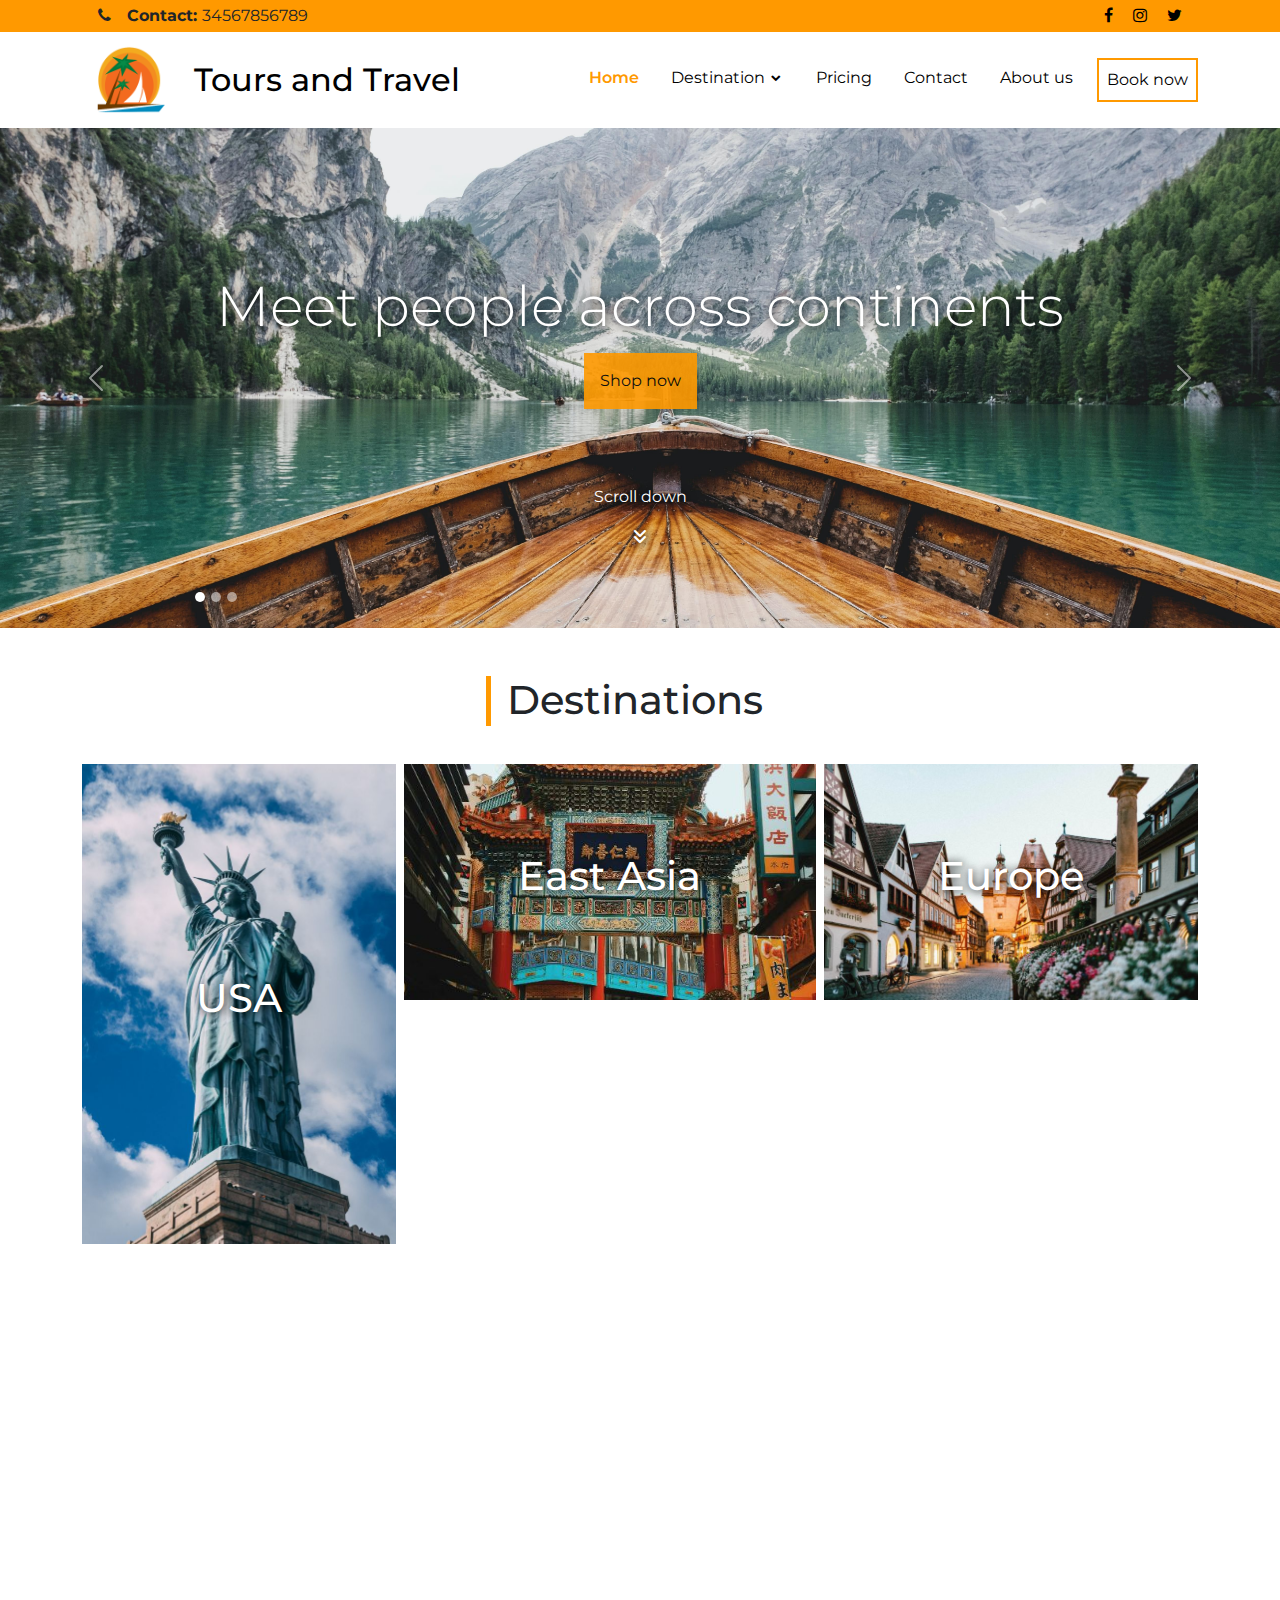
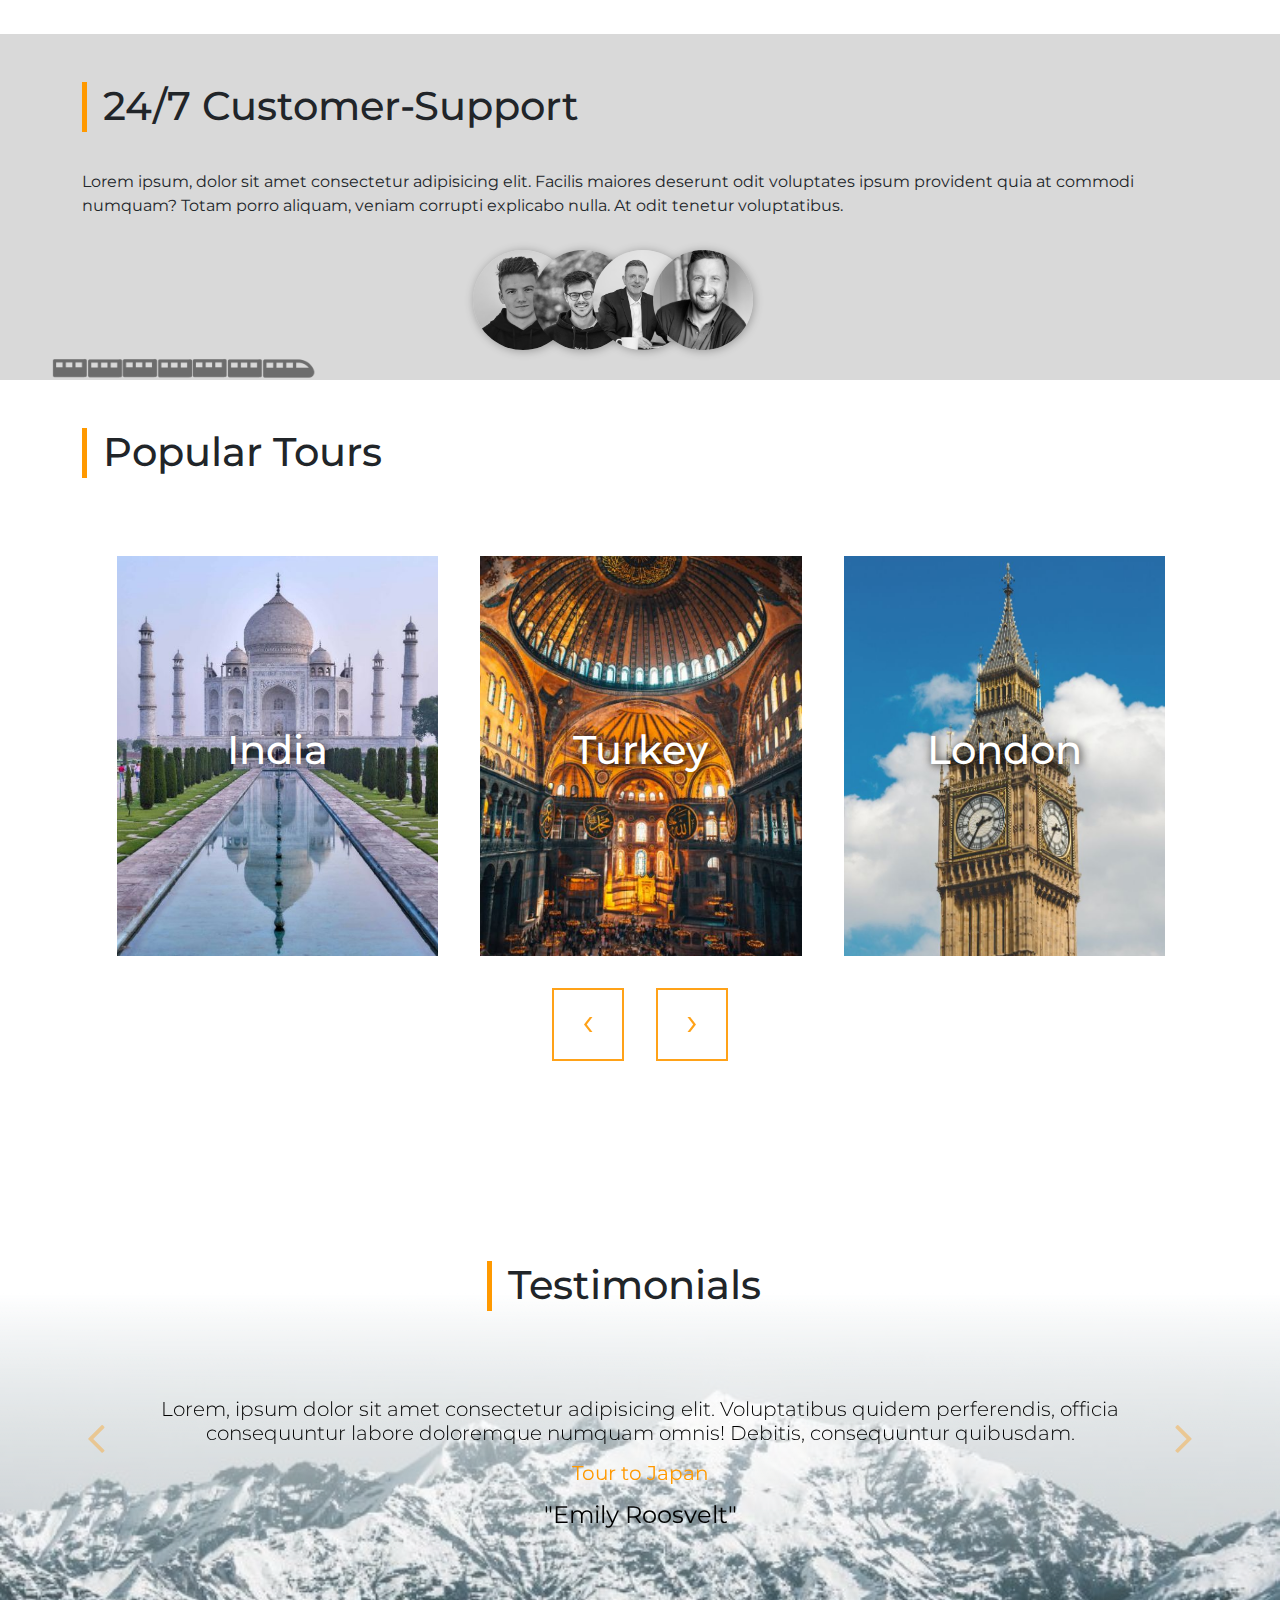
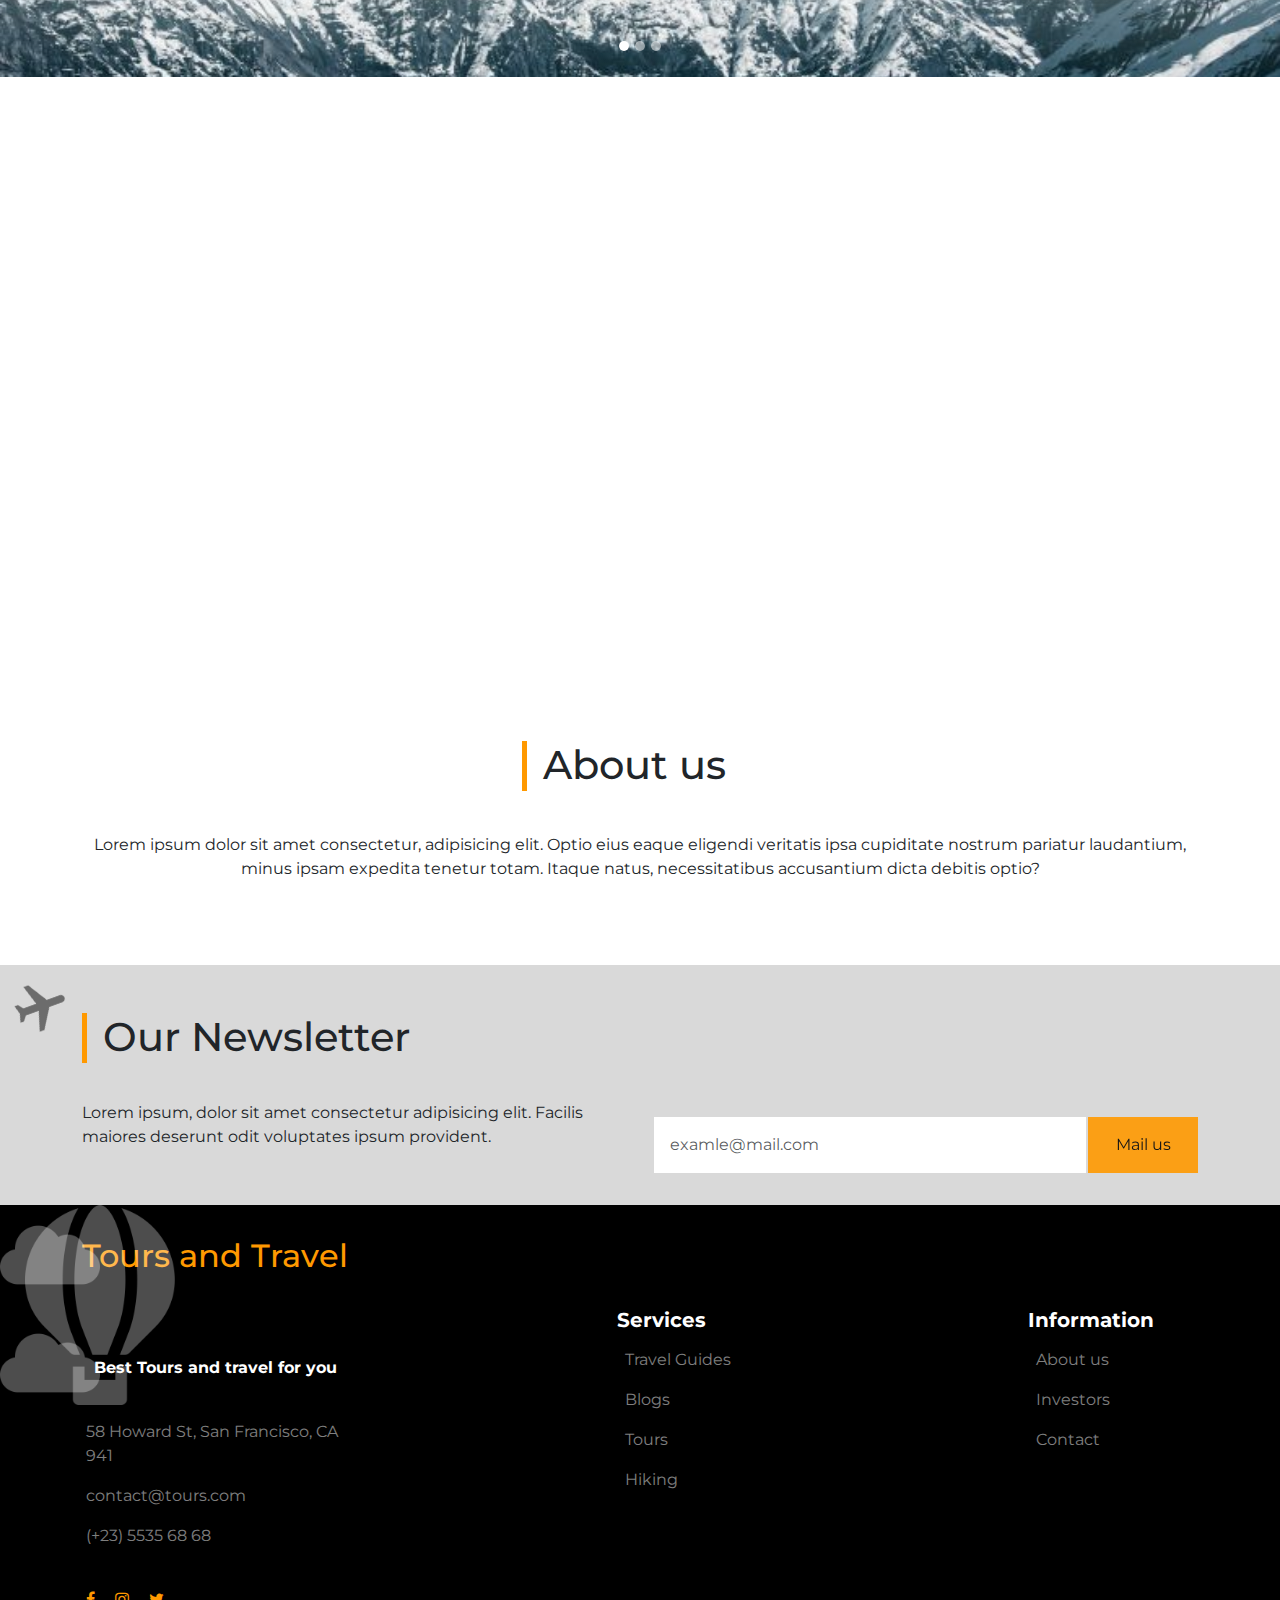
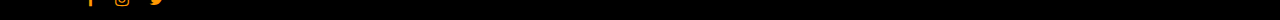
==== commit 8a2b9712: "added booking functionality" ====
--- a/index.html
+++ b/index.html
@@ -32,8 +32,8 @@
         <link rel="stylesheet" href="style.css">
         <!-- JS -->
         <script defer src="js/app.js"></script>
-        <script src="./js/animation-on-scroll.js"></script>
-
+        <script defer src="./js/animation-on-scroll.js"></script>
+        <script defer src="./js/owl-carousel.js"></script>
     </head>
 
     <body>
--- a/style.css
+++ b/style.css
@@ -220,9 +220,10 @@
 }
 
 
-.navbar-nav .nav-item:hover:not(.active):not(.button) {
+.navbar-nav .nav-item:hover:not(.active):not(.button) a{
     text-decoration: underline var(--main-color) 2px;
     font-weight: 600;
+    text-decoration-color: var(--main-color);
 
 }
 
@@ -1113,7 +1114,7 @@
     display: none;
     position: fixed;
     left: 50%;
-    top: 30%;
+    top: 40%;
     transform: translate(-50%, -50%);
     z-index: 200;
     width: 90%;
@@ -1125,7 +1126,7 @@
 }
 
 .loading-bg {
-    opacity: 0.5;
+    opacity: 0.8;
     background-color: white;
     position: fixed;
     width: 100%;
@@ -1142,15 +1143,12 @@
 }
 
 .close-popupbutton {
-    position: absolute;
-    left: 90%;
-    padding-inline: .5rem;
-    margin: 2rem;
-    color: var(--main-color-50);
+    margin-inline: 2rem;
+    color:white;
     font-size: 2rem;
-    background-color: var(--background-color);
+    background-color: rgb(255, 255, 255 , 0);
     border: 0px solid black;
-    opacity: 0.5;
+    opacity: 1;
 }
 
 .close-popupbutton:active {
@@ -1171,6 +1169,7 @@
     margin: 1rem;
     margin-left: 0rem;
 }
+
 
 /***** End page-package *****/
 
@@ -1183,23 +1182,31 @@
 }
 
 
-.animation-headshake{
-    animation: headShake 1s ease-in-out;
-    transition: border 0.5s ease-in-out;
-    border: rgba(250, 63, 63, 0.877) solid 2px !important;
- }
- 
- .animation-headshake:not(:invalid){
-     transition: border 0.5s ease-in-out;
-     border: rgba(63, 250, 63, 0.877) solid 2px !important;
- }
- 
- .form-wrapper:not(:hover) .submit-btn:not(.disabled){
-     animation: headShake 1s ease-in-out infinite;
- }
-
  .form-group{
     margin-block: 1rem;
  }
 
+.form-group input , .form-group select , .form-group textarea{
+    border-radius: 0px !important;
+    border: none;
+    margin-inline: 2px;
+}
+
+
+.popup2{
+    display:none;
+    position: fixed;
+    top: 50%;
+    left:50%;
+    transform: translate(-50% , -50%);
+    width: 90%;
+    height: 90%;
+    z-index:200;
+    background-color: var(--main-color-50);
+    overflow-y: scroll;
+    overflow-x: hidden;
+}
+
+
+
 /***** End Booking *****/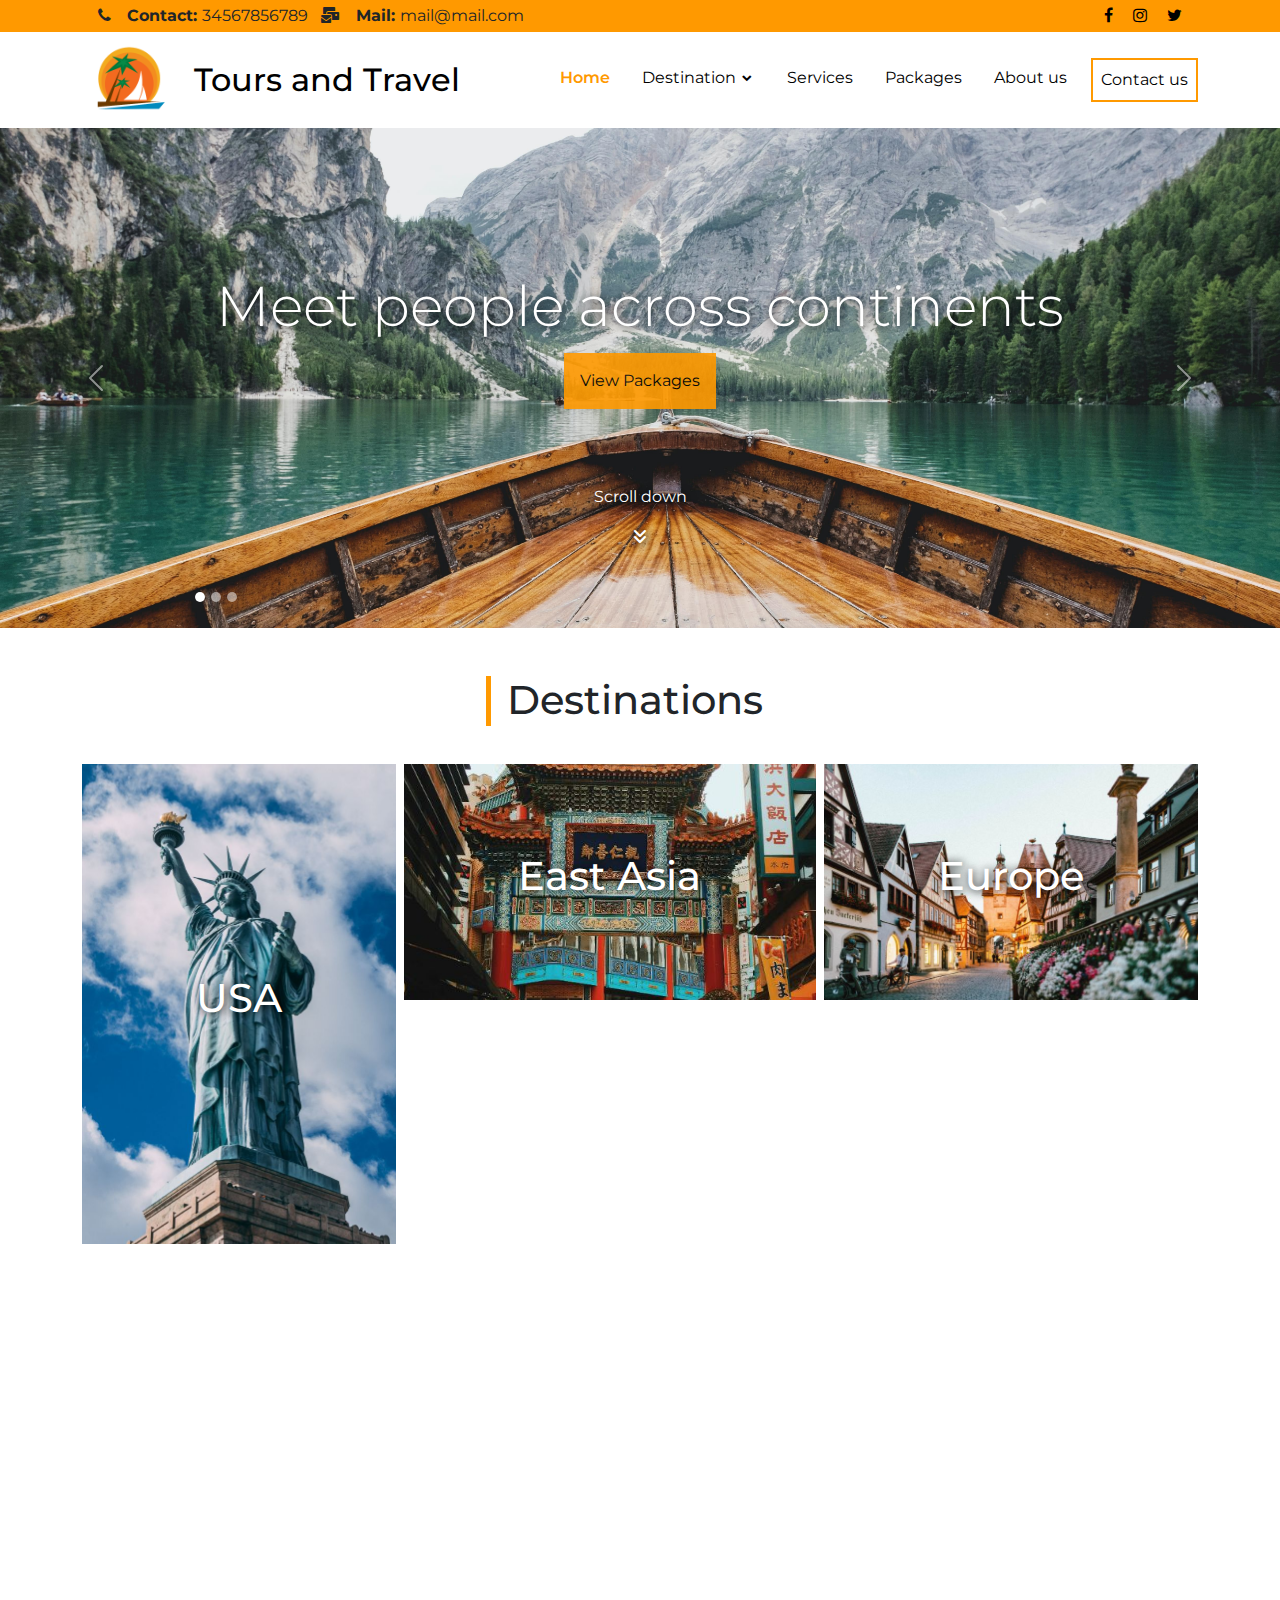
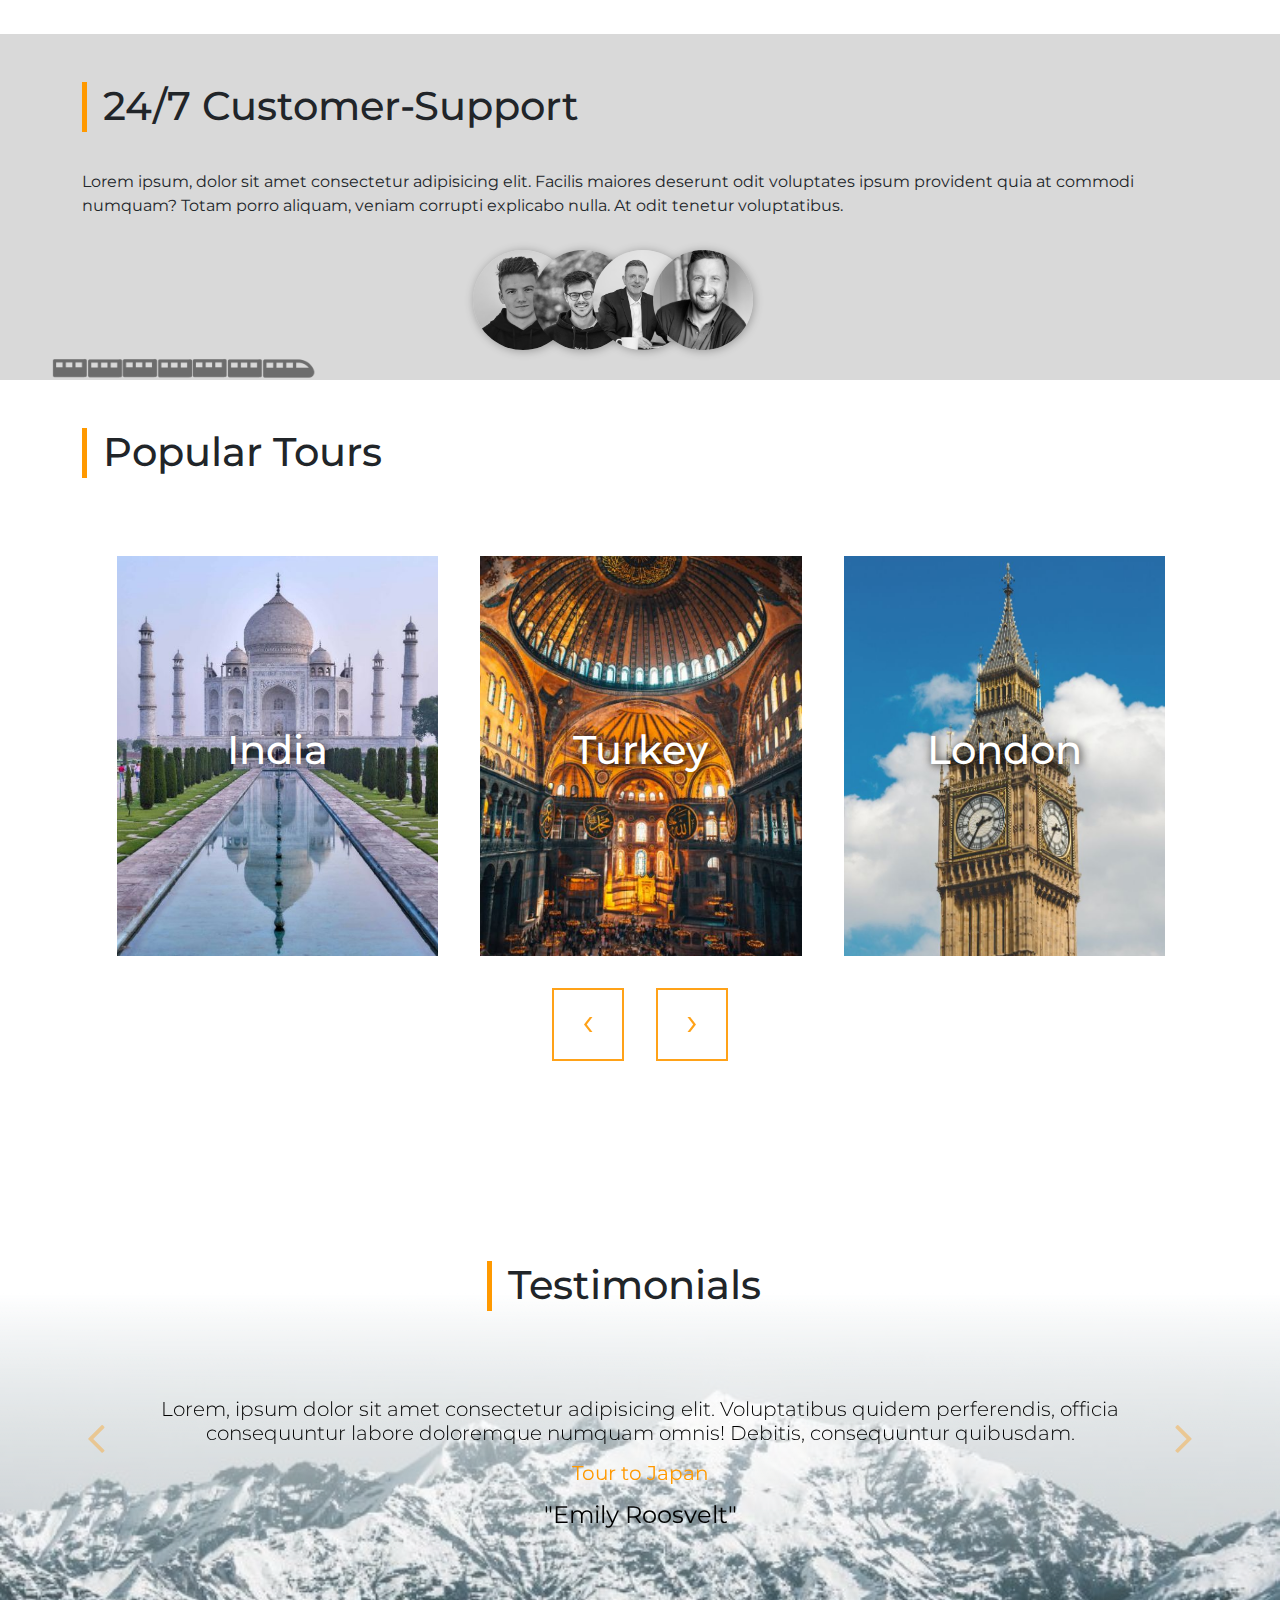
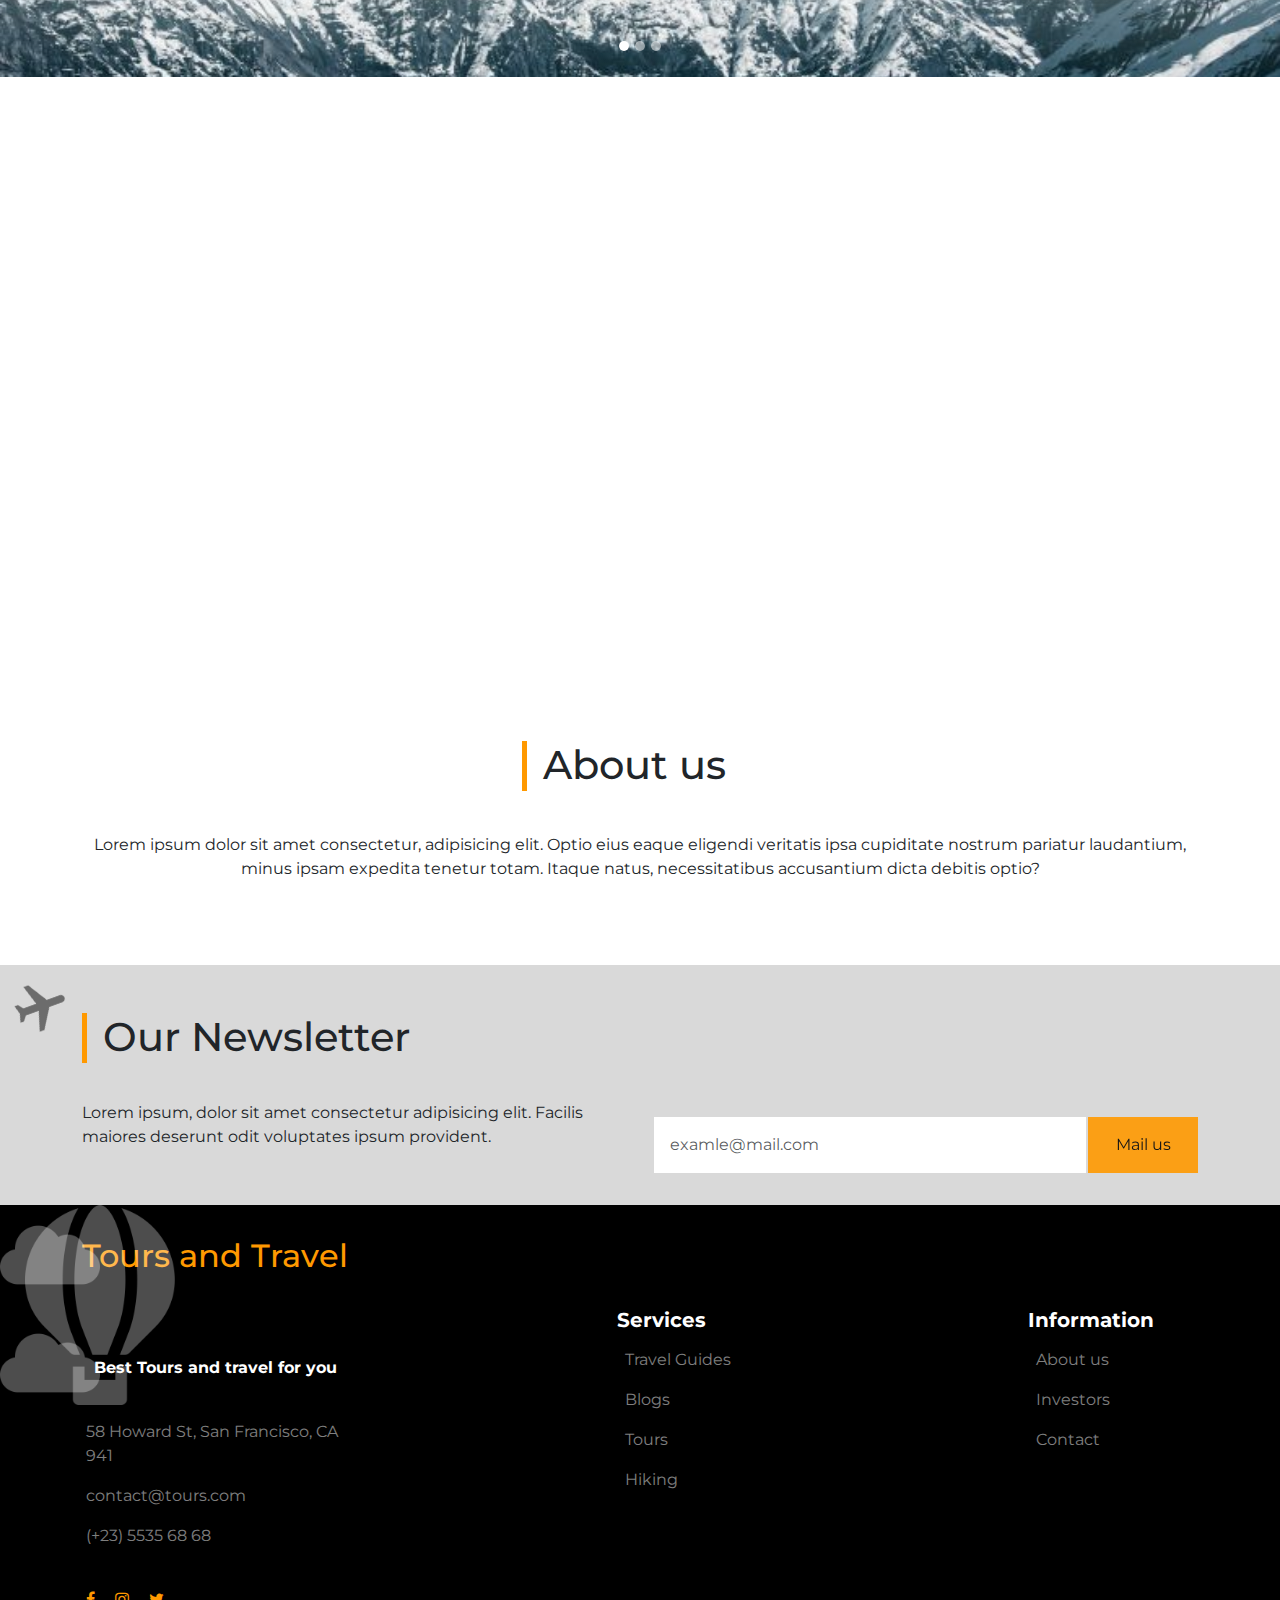
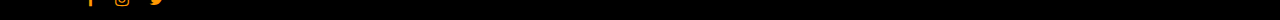
==== commit d63fd233: "added all packages page" ====
--- a/index.html
+++ b/index.html
@@ -6,6 +6,7 @@
         <meta http-equiv="X-UA-Compatible" content="IE=edge">
         <meta name="viewport" content="width=device-width, initial-scale=1.0">
         <title>Tours and travel</title>
+        <link rel="icon" type="favicon" href="./Images/Flaticons/tours.png">
         <link rel="stylesheet"
              href="https://cdnjs.cloudflare.com/ajax/libs/font-awesome/6.2.0/css/all.min.css"/>
         <!-- owl carousel css link -->
@@ -44,8 +45,15 @@
                         <div class="alert_icon ps-2 pe-3 ">
                             <i class="fa fa-phone "></i>
                         </div>
-                        <div><strong>Contact: </strong>34567856789</div>
-                    </div>
+                        <p><strong>Contact: </strong>34567856789</p>
+                        <div class="d-flex ms-1">
+                            <div class="alert_icon ps-2 pe-3 ">
+                               <i class="fa fa-mail-bulk   "></i>
+                            </div>
+                            <p><strong>Mail: </strong>mail@mail.com</p>
+                        </div>
+                    </div>
+                 
                     <div class="social-icons">
                         <a href="#" class="fa fa-facebook"></a>
                         <a href="#" class="fa fa-instagram"></a>
@@ -59,8 +67,8 @@
             <nav class="navbar navbar-expand-lg navbar-light">
 
                 <div class="navbar-brand mt-lg-0 mt-4 d-flex ">
-                    <img src="./Images/Flaticons/tours.png" alt="">
-                    <h2 class="m-3 d-sm-block d-none">Tours and Travel</h2>
+                    <a href="./index.html"><img src="./Images/Flaticons/tours.png" alt=""></a>
+                    <h2 class="m-3 d-sm-block d-none link "><a href="./index.html" class="text-black">Tours and Travel</a></h2>
                 </div>
                 <button type="button" data-bs-toggle="collapse"
                     data-bs-target="#navbarNav" class="Navbartoggler border-0
@@ -71,7 +79,7 @@
 
                 <div class="collapse navbar-collapse ms-4" id="navbarNav">
                     <ul class="navbar-nav ">
-                        <li class="nav-item ms-3 active"><a href="#" class="
+                        <li class="nav-item ms-3 active"><a href="./index.html" class="
                                 nav-link text-black active">Home</a></li>
                         <li class="nav-item ms-3 dropdown">
                             <a href="#" class=" nav-link text-black
@@ -80,21 +88,25 @@
                                 aria-expanded="false">Destination</a>
                             <ul class="dropdown-menu"
                                 aria-labelledby="navbarDropdown">
-                                <li><a href="#" class="dropdown-item">About</a></li>
-                                <li><a href="#" class="dropdown-item">Services</a></li>
-                                <li><a href="#" class="dropdown-item">Search</a></li>
+                                <li><a href="./country.html" class="dropdown-item">USA</a></li>
+                                <li><a href="#" class="dropdown-item">Europe</a></li>
+                                <li><a href="#" class="dropdown-item">Asia</a></li>
+                                <li><a href="#" class="dropdown-item">Americas</a></li>
+                                <li><a href="#" class="dropdown-item">Asia</a></li>
+                                <li><a href="#" class="dropdown-item">Africa</a></li>
                             </ul>
                         </li>
-                        <li class="nav-item ms-3 "><a href="#" class=" nav-link
-                                text-black ">Pricing</a></li>
                         <li class="nav-item ms-3"><a href="#" class=" nav-link
-                                text-black ">Contact</a></li>
-                        <li class="nav-item ms-3"><a href="#" class=" nav-link
-                                text-black ">About us</a></li>
+                                text-black ">Services</a></li>
+                                <li class="nav-item ms-3"><a href="#" class=" nav-link
+                                    text-black ">Packages</a></li>
+                                    <li class="nav-item ms-3"><a href="#" class=" nav-link
+                                        text-black ">About us</a></li>
                         <li>
-                            <button class="nav-item button-bordered button p-2 ms-3
-                                d-lg-block d-none "> Book
-                                now</button>
+                            <a href="./contact.html" class="text-decoration-none">
+                                <button class="nav-item button-bordered button p-2 ms-3
+                                    d-lg-block d-none" >Contact us</button>
+                            </a>
                         </li>
                     </ul>
                 </div>
@@ -126,7 +138,7 @@
                             class="d-block w-100" alt="...">
                         <div class="carousel-caption ">
                             <h1 class="display-4">Meet people across continents</h1>
-                            <button class="button-simple m-1">Shop now</button>
+                            <a href="./all-package.html"><button class="button-simple m-1">View Packages</button></a>
                             <br>
                             <br>
                             <a href="#destination">
@@ -142,7 +154,7 @@
                             class="d-block w-100" alt="...">
                         <div class="carousel-caption ">
                             <h1 class="display-4">Experience the world</h1>
-                            <button class="button-simple m-1">Shop now</button>
+                            <a href="./all-package.html"><button class="button-simple m-1">View Packages</button></a>
                             <br>
                             <br>
                             <a href="#destination">
@@ -158,7 +170,7 @@
                             w-100" alt="...">
                         <div class="carousel-caption ">
                             <h1 class="display-4">Meet people across continents</h1>
-                            <button class="button-simple m-1">Shop now</button>
+                            <a href="./all-package.html"><button class="button-simple m-1">View Packages</button></a>
                             <br>
                             <br>
                             <a href="#destination">
--- a/style.css
+++ b/style.css
@@ -26,7 +26,8 @@
 }
 
 body::-webkit-scrollbar {
-    width: 0.25rem;
+    width: 0.50rem;
+
 }
 
 body::-webkit-scrollbar-track {
@@ -35,6 +36,7 @@
 
 body::-webkit-scrollbar-thumb {
     background-color: var(--main-color);
+
 }
 
 /***** Animation on load *****/
@@ -198,6 +200,14 @@
     background-color: var(--main-color);
 }
 
+.banner p , .fa{
+    cursor: pointer;
+    margin-bottom: 0px;
+}
+.link{
+    cursor: pointer;
+    
+}
 
 
 .social-icons .fa {
@@ -210,7 +220,7 @@
 
 /***** Navbar *****/
 
-.navbar-brand>img {
+.navbar-brand img {
     width: 6rem;
 }
 
@@ -853,7 +863,7 @@
 
 @media (max-width: 500px) {
     .hero-image {
-        height: fit-content;
+        height: max-content;
     }
 }
 
@@ -1030,6 +1040,10 @@
     box-shadow: 1px 1px 10px var(--box-shadow);
 }
 
+.badge{
+    background-color: var(--main-color);
+    color: white;
+}
 .link a {
     color: white;
     text-decoration: none;
@@ -1209,4 +1223,144 @@
 
 
 
-/***** End Booking *****/+/***** End Booking *****/
+
+/***** search page *****/
+.search-box-wrapper .form-control{
+    margin:2px;
+    height: 4rem;
+    border-right: rgb(128, 128, 128 , 0.5) solid 1px;
+    background-size: 20px;
+    background-repeat: no-repeat;
+    background-position: 90% ;
+
+}
+
+.search-box-wrapper .form-control:nth-child(1){
+    background-image: url(./Images/Flaticons/location.png);
+}
+
+.search-box-wrapper .form-control:nth-child(2){
+    background-image: url(./Images/Flaticons/calendar.png);
+}
+
+.search-box-wrapper .form-control:nth-child(3){
+    background-image: url(./Images/Flaticons/user.png);
+}
+
+.search-box-wrapper .form-control:focus{
+    border-color:none;
+    box-shadow: none;
+  }
+
+.search-box-wrapper{
+    background-color: white;
+}
+.search-box-wrapper button{
+    margin:2px;
+    height: 4rem;
+    width: 10rem;
+}
+
+.search-box-wrapper select[name = "tour-type"]{
+    border-right: none;
+}
+
+.badge{
+    background-color: var(--main-color);
+    color: white;
+    width: max-content;
+}
+
+.badge .fa{
+    font-size: medium;
+    padding-inline: 2px;
+    margin-bottom: none ;
+    color: white;
+}
+
+.badge button{
+    background-color: var(--main-color);
+    border:solid 0px;
+}
+
+.badge a{
+    text-decoration: none;
+}
+
+
+
+.packages-list .package{
+    margin-block: 2rem;
+    height: 20rem;
+    box-shadow: 1px 1px 20px var(--box-shadow);
+    overflow: hidden;
+}
+.packages-list .package .img-wrapper img{
+    object-fit: cover;
+    width: 100%;
+    height: 20rem;
+    padding: 0px;
+    
+}
+
+.packages-list .package .row{
+    height: 20rem;
+}
+@media (max-width:768px){
+    .search-box-wrapper .form-control{
+        border: none;
+        width: 15rem;
+    }
+    .search-box-wrapper button{
+        width: 15rem;
+    }
+
+}
+@media (max-width:1000px){
+    .packages-list .package .img-wrapper img{
+        height: 10rem;
+    }
+    .packages-list .package{
+        height: max-content;
+    }
+
+    .packages-list .package .row{
+        height: max-content;
+    }
+    .search-package-content{
+       text-align: center;
+    
+    }
+    
+    .search-package-rating{
+        align-self: center;
+    }
+
+    .packages-list .package button{
+      width: 50%;
+    }
+    
+}
+
+.search-package-content{
+    padding: 1rem;
+
+}
+.packages-list .package button , .packages-list .package .price{
+    margin-bottom: 3rem;
+}
+
+
+.packages-list .package .img-wrapper {
+    object-fit: cover;
+    padding: 0px;
+}
+.package-price{
+    color: var(--main-color);
+}
+
+.hero-image.package-search{
+    height: 400px;
+}
+/***** End search page *****/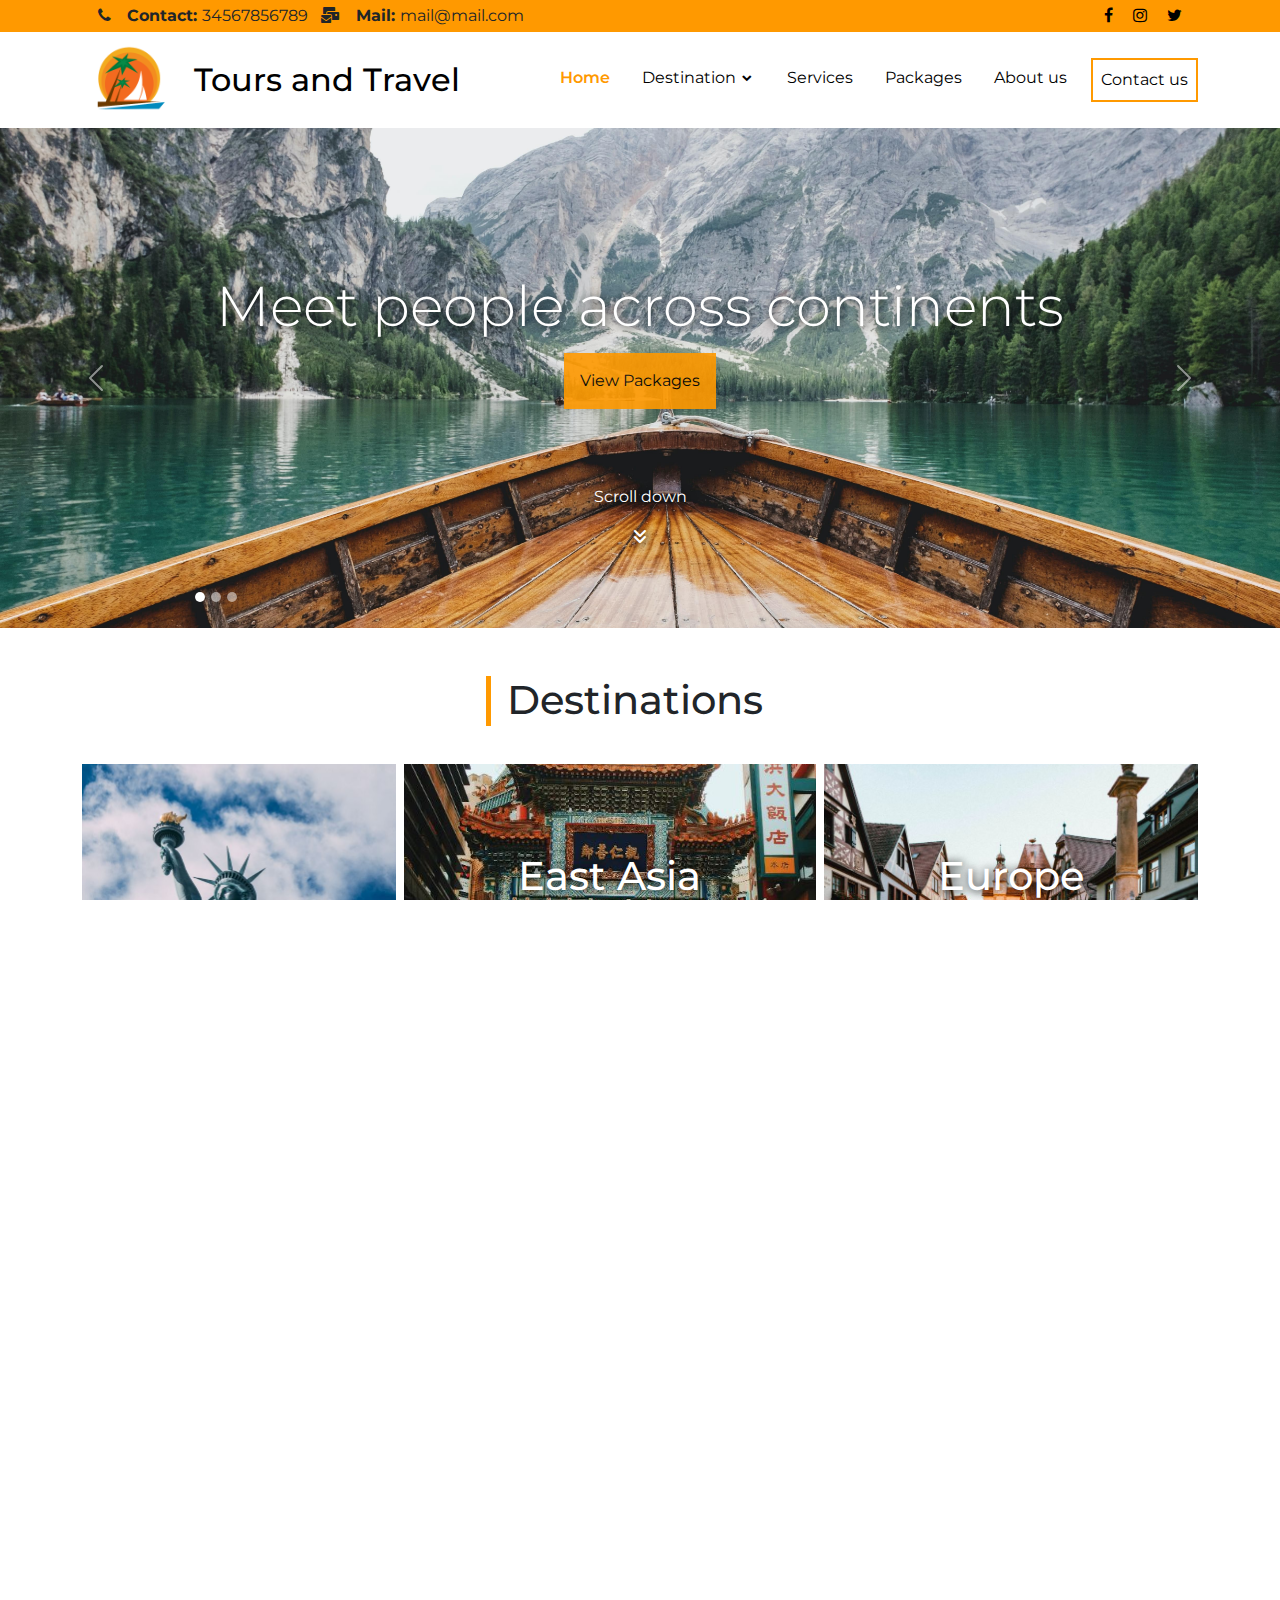
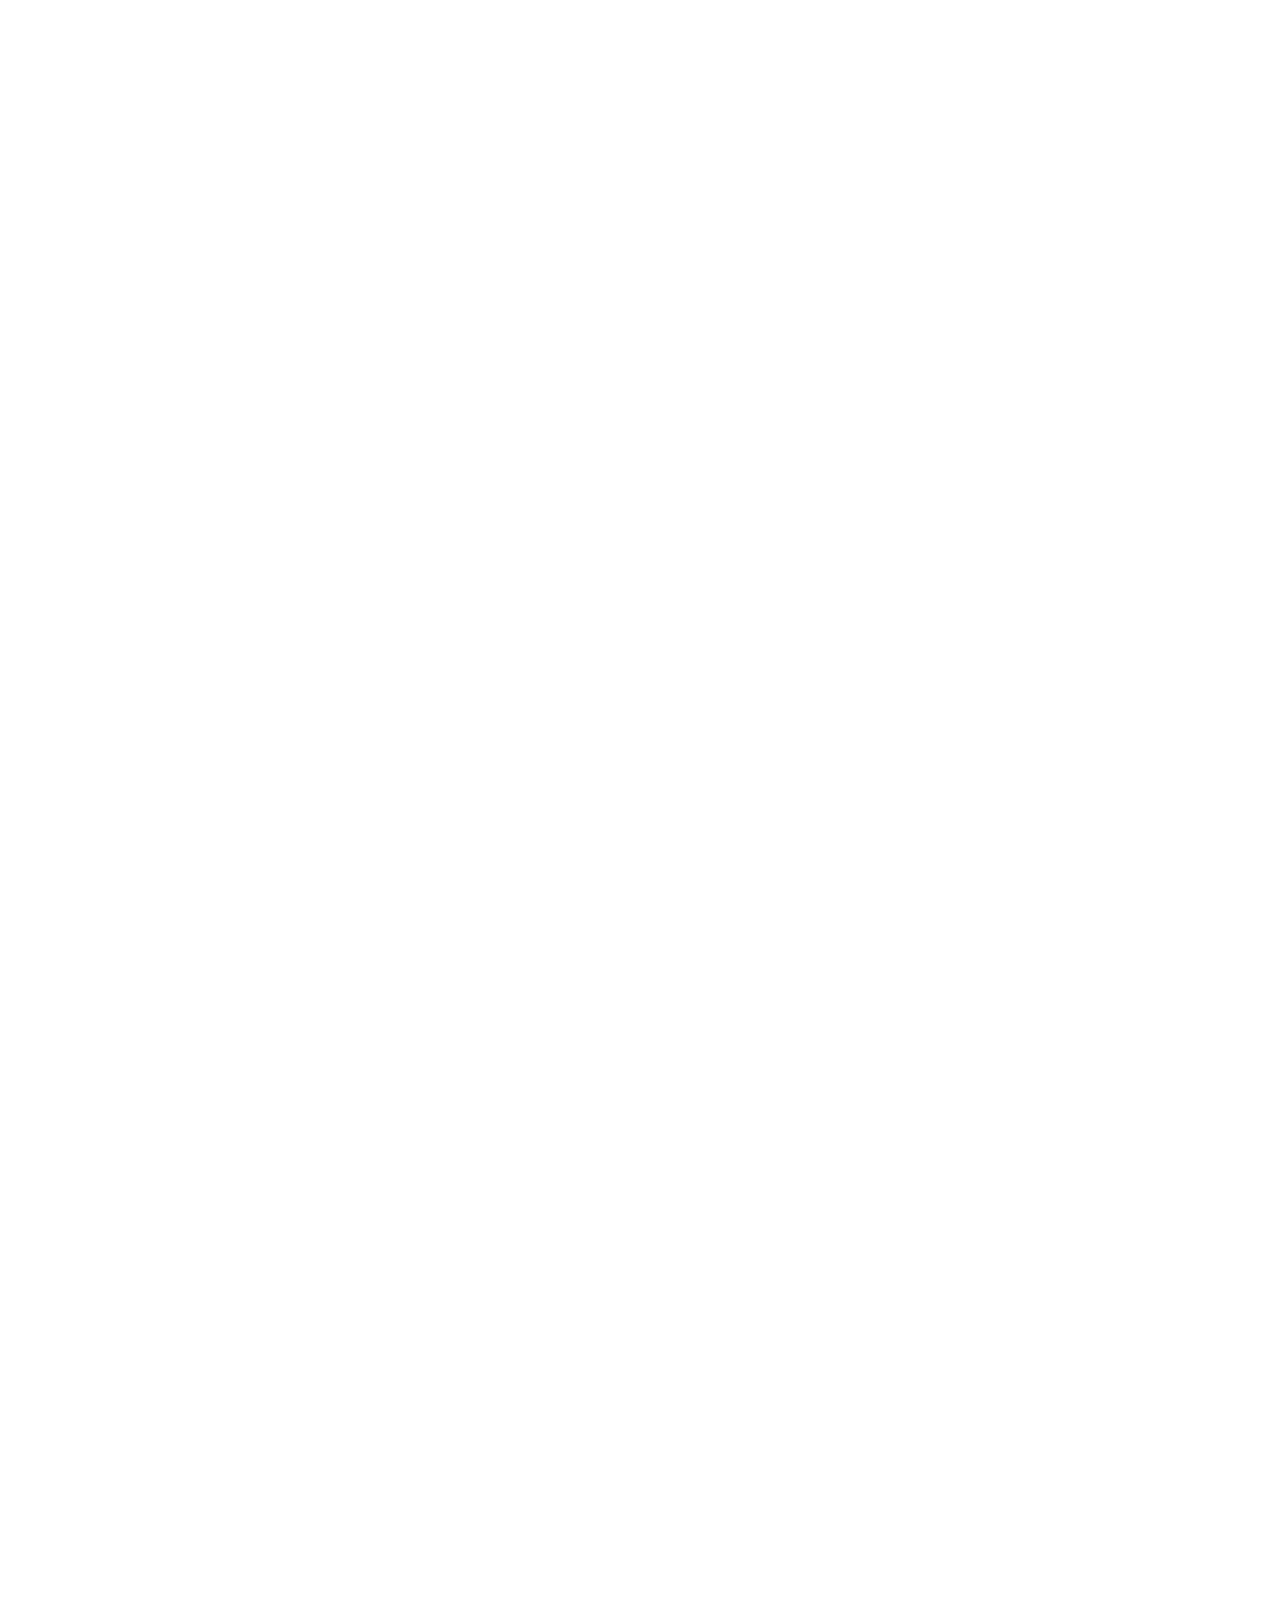
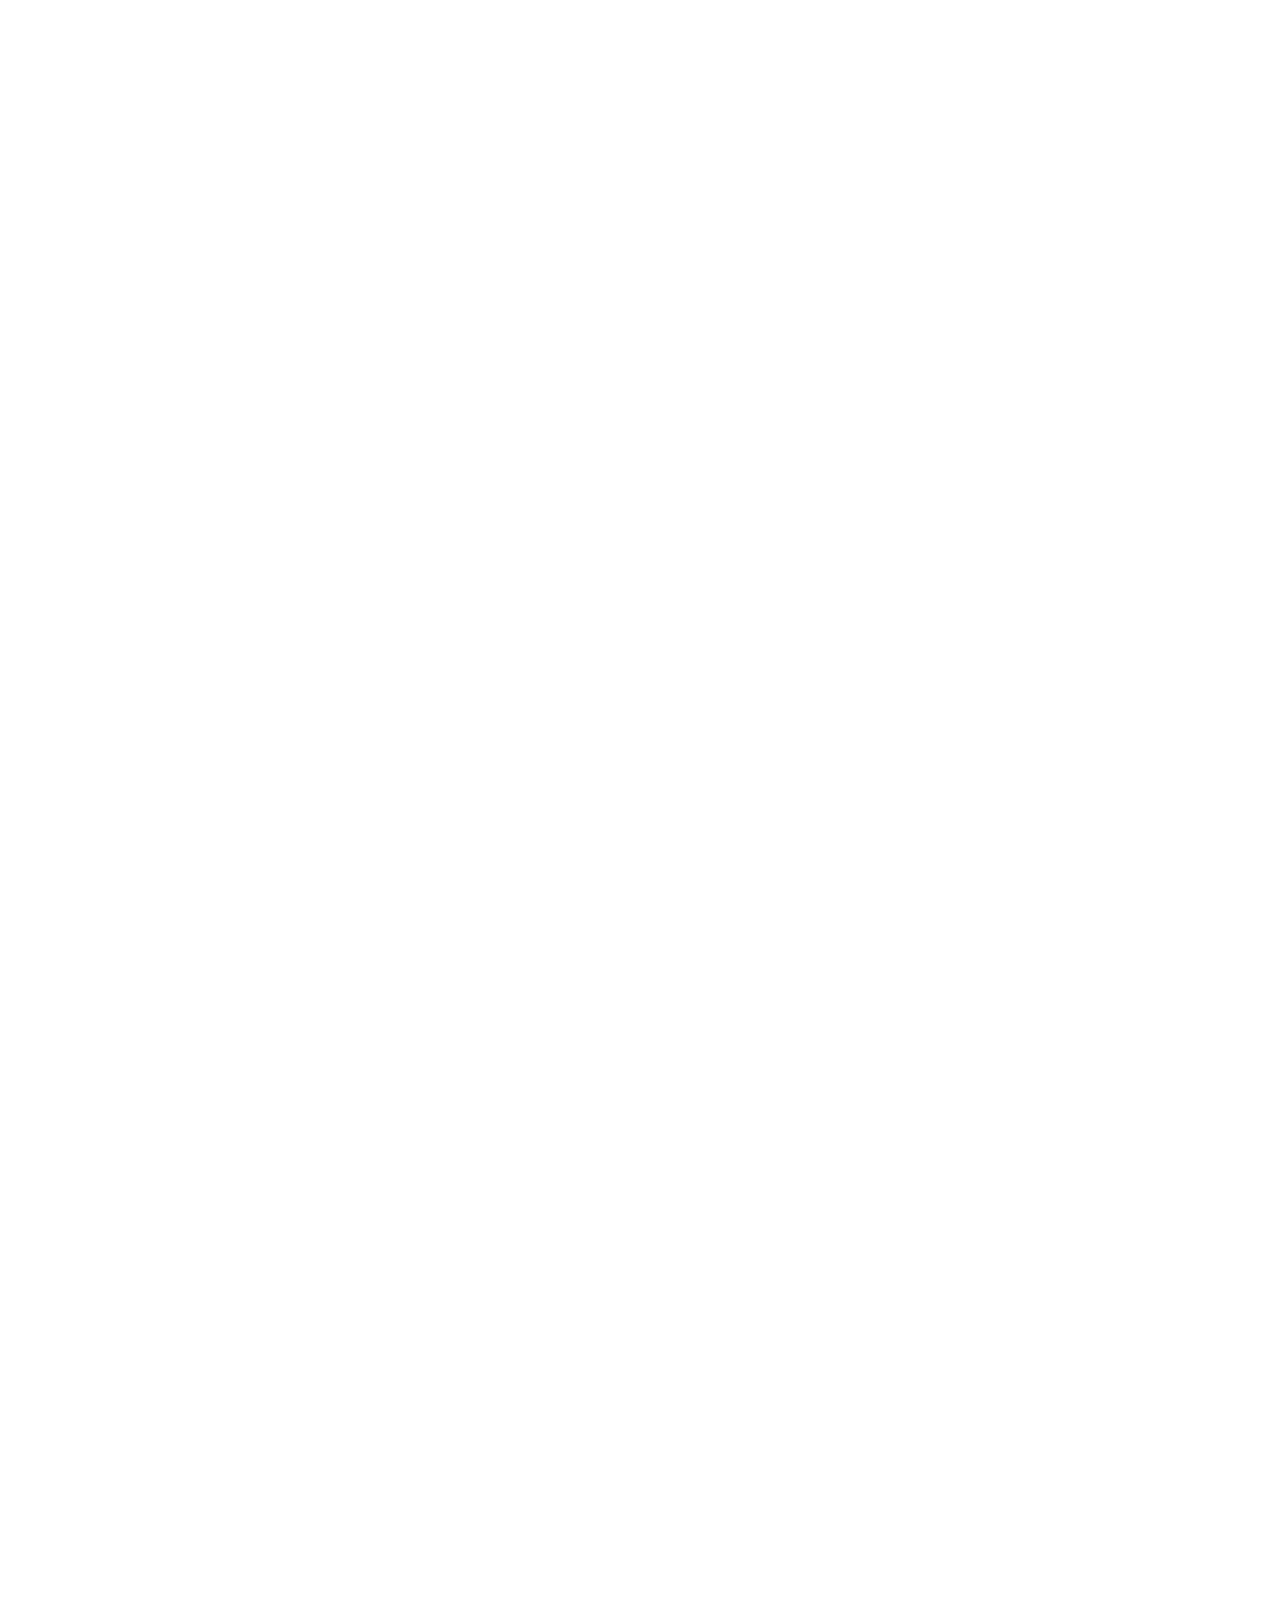
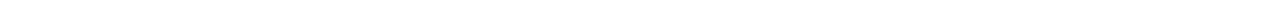
==== commit e1b71378: "minor changes" ====
--- a/index.html
+++ b/index.html
@@ -38,585 +38,551 @@
     </head>
 
     <body>
-        <div class="banner">
-            <div class="container p-1 ">
-                <div class="d-flex justify-content-between ps-3 pe-3 ">
-                    <div class="d-flex">
-                        <div class="alert_icon ps-2 pe-3 ">
-                            <i class="fa fa-phone "></i>
-                        </div>
-                        <p><strong>Contact: </strong>34567856789</p>
-                        <div class="d-flex ms-1">
-                            <div class="alert_icon ps-2 pe-3 ">
-                               <i class="fa fa-mail-bulk   "></i>
-                            </div>
-                            <p><strong>Mail: </strong>mail@mail.com</p>
-                        </div>
-                    </div>
-                 
-                    <div class="social-icons">
-                        <a href="#" class="fa fa-facebook"></a>
-                        <a href="#" class="fa fa-instagram"></a>
-                        <a href="#" class="fa fa-twitter"></a>
-                    </div>
-                </div>
-            </div>
-        </div>
-
-        <div class="container navigation">
-            <nav class="navbar navbar-expand-lg navbar-light">
-
-                <div class="navbar-brand mt-lg-0 mt-4 d-flex ">
-                    <a href="./index.html"><img src="./Images/Flaticons/tours.png" alt=""></a>
-                    <h2 class="m-3 d-sm-block d-none link "><a href="./index.html" class="text-black">Tours and Travel</a></h2>
-                </div>
-                <button type="button" data-bs-toggle="collapse"
-                    data-bs-target="#navbarNav" class="Navbartoggler border-0
-                    bg-white m-3 me-0 d-block d-lg-none"
-                    aria-controls="navbarNav" aria-expanded="false"
-                    aria-label="Toggle navigation"><span
-                        class="navbar-toggler-icon"></span></button>
-
-                <div class="collapse navbar-collapse ms-4" id="navbarNav">
-                    <ul class="navbar-nav ">
-                        <li class="nav-item ms-3 active"><a href="./index.html" class="
-                                nav-link text-black active">Home</a></li>
-                        <li class="nav-item ms-3 dropdown">
-                            <a href="#" class=" nav-link text-black
-                                dropdown-toggle" id="navbarDropdown"
-                                role="button" data-bs-toggle="dropdown"
-                                aria-expanded="false">Destination</a>
-                            <ul class="dropdown-menu"
-                                aria-labelledby="navbarDropdown">
-                                <li><a href="./country.html" class="dropdown-item">USA</a></li>
-                                <li><a href="#" class="dropdown-item">Europe</a></li>
-                                <li><a href="#" class="dropdown-item">Asia</a></li>
-                                <li><a href="#" class="dropdown-item">Americas</a></li>
-                                <li><a href="#" class="dropdown-item">Asia</a></li>
-                                <li><a href="#" class="dropdown-item">Africa</a></li>
-                            </ul>
-                        </li>
-                        <li class="nav-item ms-3"><a href="#" class=" nav-link
-                                text-black ">Services</a></li>
-                                <li class="nav-item ms-3"><a href="#" class=" nav-link
-                                    text-black ">Packages</a></li>
-                                    <li class="nav-item ms-3"><a href="#" class=" nav-link
-                                        text-black ">About us</a></li>
-                        <li>
-                            <a href="./contact.html" class="text-decoration-none">
-                                <button class="nav-item button-bordered button p-2 ms-3
-                                    d-lg-block d-none" >Contact us</button>
-                            </a>
-                        </li>
-                    </ul>
-                </div>
-
-            </nav>
-        </div>
-
-        <div class="Carousel Header">
-            <div id="carouselExampleCaptions" class="carousel slide "
-                data-bs-ride="carousel">
-                <div class="carousel-indicators">
-                    <button type="button"
-                        data-bs-target="#carouselExampleCaptions"
-                        data-bs-slide-to="0" class="active"
-                        aria-current="true" aria-label="Slide 1"></button>
-                    <button type="button"
-                        data-bs-target="#carouselExampleCaptions"
-                        data-bs-slide-to="1"
-                        aria-label="Slide 2"></button>
-                    <button type="button"
-                        data-bs-target="#carouselExampleCaptions"
-                        data-bs-slide-to="2"
-                        aria-label="Slide 3"></button>
-                </div>
-                <div class="carousel-inner">
-
-                    <div class="carousel-item active">
-                        <img src="./Images/Places/Asia-thai-lake.jpg"
-                            class="d-block w-100" alt="...">
-                        <div class="carousel-caption ">
-                            <h1 class="display-4">Meet people across continents</h1>
-                            <a href="./all-package.html"><button class="button-simple m-1">View Packages</button></a>
-                            <br>
-                            <br>
-                            <a href="#destination">
-                                <div class="scroll-down mt-5 d-none d-sm-block">
-                                    <p>Scroll down</p>
-                                    <i class="fa-solid fa-angles-down"></i>
-                                </div>
-                            </a>
-                        </div>
-                    </div>
-                    <div class="carousel-item">
-                        <img src="./Images/Places/Islamabad-faisal-mosque.jpg"
-                            class="d-block w-100" alt="...">
-                        <div class="carousel-caption ">
-                            <h1 class="display-4">Experience the world</h1>
-                            <a href="./all-package.html"><button class="button-simple m-1">View Packages</button></a>
-                            <br>
-                            <br>
-                            <a href="#destination">
-                                <div class="scroll-down mt-5 d-none d-sm-block">
-                                    <p>Scroll down</p>
-                                    <i class="fa-solid fa-angles-down"></i>
-                                </div>
-                            </a>
-                        </div>
-                    </div>
-                    <div class="carousel-item">
-                        <img src="./Images/Places/new-york.jpg" class="d-block
-                            w-100" alt="...">
-                        <div class="carousel-caption ">
-                            <h1 class="display-4">Meet people across continents</h1>
-                            <a href="./all-package.html"><button class="button-simple m-1">View Packages</button></a>
-                            <br>
-                            <br>
-                            <a href="#destination">
-                                <div class="scroll-down mt-5 d-none d-sm-block" >
-                                    <p>Scroll down</p>
-                                    <i class="fa-solid fa-angles-down"></i>
-                                </div>
-                            </a>
-                        </div>
-                    </div>
-                    
-                </div>
-                <button class="carousel-control-prev" type="button"
-                    data-bs-target="#carouselExampleCaptions"
-                    data-bs-slide="prev">
-                    <span class="carousel-control-prev-icon" aria-hidden="true"></span>
-                    <span class="visually-hidden">Previous</span>
-                </button>
-                <button class="carousel-control-next" type="button"
-                    data-bs-target="#carouselExampleCaptions"
-                    data-bs-slide="next">
-                    <span class="carousel-control-next-icon" aria-hidden="true"></span>
-                    <span class="visually-hidden">Next</span>
-                </button>
-            </div>
-
-        </div>
-
-        <div class="Gallery section" id="destination">
-            <div class="container">
-                <div class="section-heading-wrapper justify-content-center">
-                    <div class="line"></div>
-                    <h1 class="text-center">Destinations</h1>
-                </div>
-                <div class="grid wrapper">
-
-                    <div class="grid-item d-flex justify-content-center
-                        hover-line-item hidden fadeInLeft ">
-                        <div class="text-wrapper m-auto d-flex text-hover-line
-                            flex-column">
-                            <h1 class="align-content-center"><a href="country.html">USA</a></h1>
-                            <div class="line"></div>
-                        </div>
-                    </div>
-                    <div class="grid-item d-flex justify-content-center
-                        hover-line-item hidden fadeInRight ">
-                        <div class="text-wrapper m-auto d-flex text-hover-line
-                            flex-column ">
-                            <h1 class="align-content-center">Europe</h1>
-                            <div class="line"></div>
-                        </div>
-                    </div>
-                    <div class="grid-item d-flex justify-content-center
-                        hover-line-item hidden fadeInRight ">
-                        <div class="text-wrapper m-auto d-flex text-hover-line
-                            flex-column">
-                            <h1 class="align-content-center">East Asia</h1>
-                            <div class="line"></div>
-                        </div>
-                    </div>
-                    <div class="grid-item d-flex justify-content-center
-                        hover-line-item hidden fadeInRight ">
-                        <div class="text-wrapper m-auto d-flex text-hover-line
-                            flex-column">
-                            <h1 class="align-content-center">Egypt</h1>
-                            <div class="line"></div>
-                        </div>
-                    </div>
-
-                </div>
-            </div>
-        </div>
-
-        <div class="section Qualities pt-3 mt-5">
-            <div class="row justify-content-evenly ">
-                <div class="col-lg-2 m-1 item hidden">
-                    <div class="wrapper d-flex flex-column">
-                        <div class="img-wrapper m-auto"><img
-                                src="./Images/Flaticons/direct-flight.png"
-                                alt=""></div>
-                        <div class="text-wrapper text-center m-3">
-                            <h5>Best Flight Experience</h5>
-                            <p class="text-black-50">The best flight experience
-                                in town</p>
-                        </div>
-                    </div>
-                </div>
-                <div class="col-lg-2 m-1 item hidden">
-                    <div class="wrapper d-flex flex-column">
-                        <div class="img-wrapper m-auto"><img
-                                src="./Images/Flaticons/review.png" alt=""></div>
-                        <div class="text-wrapper text-center m-3 mt-4">
-                            <h5>Five star Hotels</h5>
-                            <p class="text-black-50">The best flight experience
-                                in town</p>
-                        </div>
-
-                    </div>
-                </div>
-                <div class="col-lg-2 m-1 item hidden">
-                    <div class="wrapper d-flex flex-column">
-                        <div class="img-wrapper m-auto"><img
-                                src="./Images/Flaticons/school-bag.png" alt=""></div>
-                        <div class="text-wrapper text-center m-3">
-                            <h5> Memorable Experiences </h5>
-                            <p class="text-black-50">The best flight experience
-                                in town</p>
-                        </div>
-
-                    </div>
-                </div>
-                <div class="col-lg-2 m-1 item hidden">
-                    <div class="wrapper d-flex flex-column">
-                        <div class="img-wrapper m-auto"><img
-                                src="./Images/Flaticons/clock.png" alt=""></div>
-                        <div class="text-wrapper text-center m-3">
-                            <h5>Best Customer Services</h5>
-                            <p class="text-black-50">The best flight experience
-                                in town</p>
-                        </div>
-                    </div>
-                </div>
-            </div>
-        </div>
-
-        <div class=" customer-support bg-second p-3 anim-holder">
-            <div class="image-wrapper"><img src="./Images/Flaticons/train-2.png" alt=""></div>
-            <div class="container">
-                <div class="section-heading-wrapper">
-                    <div class="line"></div>
-                    <h1>24/7 Customer-Support</h1>
-                </div>
-                <div class="text-wrapper">
-                    <p>Lorem ipsum, dolor sit amet consectetur adipisicing elit.
-                        Facilis maiores deserunt odit voluptates ipsum provident
-                        quia at commodi numquam? Totam porro aliquam, veniam
-                        corrupti explicabo nulla. At odit tenetur voluptatibus.</p>
-                </div>
-                <div class="persons-images d-flex justify-content-center
-                    position-relative pt-3">
-                    <div class="position-absolute r-wrapper ">
-                        <div class="position-relative bg-black">
-                            <div class="img-wrapper position-absolute ">
-                                <img src="./Images/Persons/user1c.jpeg" alt="">
-                            </div>
-                            <div class="img-wrapper position-absolute">
-                                <img src="./Images/Persons/user2.jpeg" alt="">
-                            </div>
-                            <div class="img-wrapper position-absolute ">
-                                <img src="./Images/Persons/user3.jpeg" alt="">
-                            </div>
-                            <div class="img-wrapper position-absolute ">
-                                <img src="./Images/Persons/user5.jpeg" alt="">
-                            </div>
-                        </div>
-                    </div>
-                </div>
-            </div>
-        </div>
-
-
-        <div class="section"><div class="container">
-            
-                <div class="section-heading-wrapper">
-                    <div class="line"></div>
-                    <h1>Popular Tours</h1>
-                </div>
-                <div class="container pt-lg-4 pb-lg-5 p-2">
-                    <div class="owl-carousel owl-one">
-                        <div class="item one hover-line-item d-flex
-                            justify-content-center">
-                            <div class="text-wrapper d-flex text-hover-line
-                                flex-column">
-                                <h1 class="align-content-center">India</h1>
-                                <div class="line"></div>
-                            </div>
-                        </div>
-                        <div class="item two hover-line-item d-flex
-                            justify-content-center">
-                            <div class="text-wrapper d-flex text-hover-line
-                                flex-column">
-                                <h1 class="align-content-center">Turkey</h1>
-                                <div class="line"></div>
-                            </div>
-                        </div>
-                        <div class="item three hover-line-item d-flex
-                            justify-content-center">
-                            <div class="text-wrapper d-flex text-hover-line
-                                flex-column">
-                                <h1 class="align-content-center">London</h1>
-                                <div class="line"></div>
-                            </div>
-                        </div>
-                        <div class="item four hover-line-item d-flex
-                            justify-content-center">
-                            <div class="text-wrapper d-flex text-hover-line
-                                flex-column">
-                                <h1 class="align-content-center">Hawaii</h1>
-                                <div class="line"></div>
-                            </div>
-                        </div>
-                    </div>
-                </div>
-            
-        </div></div>
-
-        <div class="testimonials ">
-
-            <div id="testimonial-carousel" class="carousel slide "
-                data-bs-ride="carousel">
-                <div class="carousel-indicators">
-                    <button type="button" data-bs-target="#testimonial-carousel"
-                        data-bs-slide-to="0" class="active"
-                        aria-current="true" aria-label="Slide 1"></button>
-                    <button type="button" data-bs-target="#testimonial-carousel"
-                        data-bs-slide-to="1"
-                        aria-label="Slide 2"></button>
-                    <button type="button" data-bs-target="#testimonial-carousel"
-                        data-bs-slide-to="2"
-                        aria-label="Slide 3"></button>
-                </div>
-                <div class="carousel-inner">
-                    <div class="section-heading-wrapper justify-content-center
-                        pt-5">
-                        <div class="line"></div>
-                        <h1 class="text-center">Testimonials</h1>
-                    </div>
-                    <div class="carousel-item active">
-                        <div class="carousel-caption">
-                            <h5 class=" w-auto">Lorem, ipsum dolor sit amet
-                                consectetur adipisicing elit. Voluptatibus
-                                quidem perferendis, officia consequuntur labore
-                                doloremque numquam omnis! Debitis,
-                                consequuntur quibusdam.</h5>
-                            <h5 class="tour-name">Tour to Japan</h5>
-                            <h4>"Emily Roosvelt"</h4>
-                        </div>
-                    </div>
-                    <div class="carousel-item">
-                        <div class="carousel-caption ">
-                            <h5>Lorem, ipsum dolor sit amet consectetur
-                                adipisicing elit. Voluptatibus quidem
-                                perferendis,
-                                officia consequuntur labore doloremque numquam
-                                omnis! Debitis, consequuntur quibusdam.</h5>
-                            <h5 class="tour-name">Tour to Europe</h5>
-                            <h4>"Oliver Twist"</h4>
-                        </div>
-                    </div>
-                    <div class="carousel-item">
-                        <div class="carousel-caption ">
-                            <h5>Lorem, ipsum dolor sit amet consectetur
-                                adipisicing elit. Voluptatibus quidem
-                                perferendis,
-                                officia consequuntur labore doloremque numquam
-                                omnis! Debitis, consequuntur quibusdam.</h5>
-                            <h5 class="tour-name">Tour to Europe</h5>
-                            <h4>"Dwane Johanson"</h4>
-                        </div>
-                    </div>
-                </div>
-                <button class="carousel-control-prev" type="button"
-                    data-bs-target="#testimonial-carousel"
-                    data-bs-slide="prev">
-                    <i class="fa fa-angle-left" aria-hidden="true"></i>
-                    <span class="visually-hidden">Previous</span>
-                </button>
-                <button class="carousel-control-next" type="button"
-                    data-bs-target="#testimonial-carousel"
-                    data-bs-slide="next">
-                   <i class="fa fa-angle-right" aria-hidden="true"></i>
-                    <span class="visually-hidden">Next</span>
-                </button>
-            </div>
-
-        </div>
-
-
-        <div class="section points">
-            <div class="container">
-
-                <div class="row">
-                    <div class="col-lg-6 column-wrapper d-flex flex-column mt-4
-                        justify-content-around">
-                        <div class="grid-item d-flex justify-content-center
-                            hover-line-item hidden fadeInLeft">
-                            <div class="text-wrapper m-auto d-flex
-                                text-hover-line
-                                flex-column">
-                                <h1 class="align-content-center">Adventure
-                                    Traveling</h1>
-                                <div class="line"></div>
-                            </div>
-                        </div>
-                        <div class="grid-item d-flex justify-content-center
-                            hover-line-item hidden fadeInLeft">
-                            <div class="text-wrapper m-auto d-flex
-                                text-hover-line
-                                flex-column">
-                                <h1 class="align-content-center">Urban Traveling</h1>
-                                <div class="line"></div>
-                            </div>
-                        </div>
-
-                    </div>
-                    <div class="col-lg-6 hidden fadeInRight">
-                        <div class="section-heading-wrapper ms-4">
-                            <div class="line"></div>
-                            <h1>What we offer</h1>
-                        </div>
-                        <div>
-                            <ul class="offering-points d-flex flex-column
-                                justify-content-between ">
-                                <div><i class="fa fa-check" aria-hidden="true"></i>
-                                    <li> Lorem, ipsum.</li>
-                                </div>
-                                <div><i class="fa fa-check" aria-hidden="true"></i>
-                                    <li> Lorem ipsum dolor sit amet.</li>
-                                </div>
-                                <div><i class="fa fa-check" aria-hidden="true"></i>
-                                    <li> Lorem ipsum, dolor sit amet consectetur
-                                        adipisicing.</li>
-                                </div>
-                                <div><i class="fa fa-check" aria-hidden="true"></i>
-                                    <li> Lorem ipsum dolor sit.</li>
-                                </div>
-                                <div><i class="fa fa-check" aria-hidden="true"></i>
-                                    <li> Lorem ipsum dolor sit amet consectetur
-                                        adipisicing elit. Harum.</li>
-                                </div>
-                                <div><i class="fa fa-check" aria-hidden="true"></i>
-                                    <li> Lorem, ipsum dolor.</li>
-                                </div>
-                                <div><i class="fa fa-check" aria-hidden="true"></i>
-                                    <li> Lorem.</li>
-                                </div>
-                            </ul>
-                        </div>
-                    </div>
-                </div>
-
-            </div>
-        </div>
-
-        <div class="section about-us">
-            <div class="container p-3">
-                <div class="section-heading-wrapper justify-content-center">
-                    <div class="line"></div>
-                    <h1 class="text-center">About us</h1>
-                </div>
-                <div class="text-wrapper text-center p-1">
-                    <p>Lorem ipsum dolor sit amet consectetur, adipisicing elit.
-                        Optio eius eaque eligendi veritatis ipsa
-                        cupiditate nostrum pariatur laudantium, minus ipsam
-                        expedita tenetur totam. Itaque natus,
-                        necessitatibus accusantium dicta debitis optio?</p>
-                </div>
-            </div>
-        </div>
-
-        <div class=" newsletter bg-second p-3 anim-holder">
-            <div class="image-wrapper"><img src="./Images/Flaticons/black-plane.png" alt=""></div>
-            <div class="container">
-
-                <div class="section-heading-wrapper">
-                    <div class="line"></div>
-                    <h1>Our Newsletter</h1>
-                </div>
-
-                <div class="row">
-                    <div class="text-wrapper col-lg-6">
-                        <p>Lorem ipsum, dolor sit amet consectetur adipisicing
-                            elit.
-                            Facilis maiores deserunt odit voluptates ipsum
-                            provident.
-                        </p>
-                    </div>
-
-                    <div class=" col-lg-6 contact">
-                        <form>
-                            <div class="form-group d-flex flex-row">
-                                <input type="email" class="form-control
-                                    newsletter email-form" name=""
-                                    id="newsletter-mail"
-                                    placeholder="examle@mail.com">
-                                <button class="button-simple w-25"
-                                    id="newsletter-submit">Mail us</button>
-                            </div>
-                        </form>
-                    </div>
-                </div>
-
-
-            </div>
-        </div>
-
-        <div class="footer bg-black anim-holder">   
-            <img src="./Images/Flaticons/air-balloon.png" alt="" class="anim ballon">
-            <img src="./Images/Flaticons/cloud.png" alt="" class="anim cloud-1">
-            <img src="./Images/Flaticons/cloud.png" alt="" class="anim cloud-2">
-            <div class="container">
-                <div class="mt-lg-0 mt-4 d-flex p-3 ps-0">
-                    <h2 class=" website-title m-3 ms-0">Tours and Travel</h2>
-                </div>
-                <div>
-                    <div class="row justify-content-between ">
-                        <div class="col-lg-3 p-2">
-                            <img src="./img/flaticons/logo_light_.png" alt="">
-                            <p class="text-white pt-3 ps-3"><strong>Best Tours and travel for you</strong></p>
-                            <div class="pt-3 pb-3">
-                                    <ul>
-                                        <li class="contact-info text-white-50">58 Howard St, San Francisco, CA 941</li>
-                                        <li class="contact-info text-white-50">contact@tours.com</li>
-                                        <li class="contact-info text-white-50">(+23) 5535 68 68</li>
-                                    </ul>
-                            </div>
-                            <div class="social-icons">
+            <div class="banner d-none d-sm-block" id="top">
+                    <div class="container p-1 ">
+                        <div class="d-flex justify-content-between ps-md-3 pe-md-3 flex-column flex-md-row ">
+                            <div class="d-flex">
+                                <div class="alert_icon ps-2 pe-3 ">
+                                    <i class="fa fa-phone "></i>
+                                </div>
+                                <p><strong>Contact: </strong>34567856789</p>
+                                <div class="d-flex ms-1">
+                                    <div class="alert_icon ps-2 pe-3 ">
+                                       <i class="fa fa-mail-bulk   "></i>
+                                    </div>
+                                    <p><strong>Mail: </strong>mail@mail.com</p>
+                                </div>
+                            </div>
+        
+                            <div class="social-icons text-center">
                                 <a href="#" class="fa fa-facebook"></a>
                                 <a href="#" class="fa fa-instagram"></a>
                                 <a href="#" class="fa fa-twitter"></a>
                             </div>
                         </div>
-                        <div class="col-lg-2 text-white-50 ps-lg-4 pe-lg-3">
-                            
-                                <h5 class="text-white list-1-title"><strong>Services</strong></h5>
-
-                                <ul class="list-1">
-                                    <li>Travel Guides</li>
-                                    <li>Blogs</li>
-                                    <li>Tours</li>
-                                    <li>Hiking</li>
+                    </div>
+            </div>
+           <div class="container navigation">
+                    <nav class="navbar navbar-expand-lg navbar-light">
+                        <div class="navbar-brand mt-lg-0 mt-0 d-flex ">
+                            <a href="./index.html"><img src="./Images/Flaticons/tours.png" alt=""></a>
+                            <h2 class="m-3 d-sm-block d-none link "><a href="./index.html" class="text-black">Tours and Travel</a></h2>
+                        </div>
+                        <button type="button" data-bs-toggle="collapse"
+                            data-bs-target="#navbarNav" class="Navbartoggler border-0
+                            bg-white m-3 me-0 d-block d-lg-none"
+                            aria-controls="navbarNav" aria-expanded="false"
+                            aria-label="Toggle navigation"><span
+                                class="navbar-toggler-icon"></span></button>
+                        <div class="collapse navbar-collapse ms-4" id="navbarNav">
+                            <ul class="navbar-nav ">
+                                <li class="nav-item ms-3 active"><a href="./index.html" class="
+                                        nav-link text-black active">Home</a></li>
+                                <li class="nav-item ms-3 dropdown">
+                                    <a href="#" class=" nav-link text-black
+                                        dropdown-toggle" id="navbarDropdown"
+                                        role="button" data-bs-toggle="dropdown"
+                                        aria-expanded="false">Destination</a>
+                                    <ul class="dropdown-menu"
+                                        aria-labelledby="navbarDropdown">
+                                        <li><a href="./country.html" class="dropdown-item">USA</a></li>
+                                        <li><a href="#" class="dropdown-item">Europe</a></li>
+                                        <li><a href="#" class="dropdown-item">Asia</a></li>
+                                        <li><a href="#" class="dropdown-item">Americas</a></li>
+                                        <li><a href="#" class="dropdown-item">Asia</a></li>
+                                        <li><a href="#" class="dropdown-item">Africa</a></li>
+                                    </ul>
+                                </li>
+                                <li class="nav-item ms-3"><a href="./services.html" class=" nav-link
+                                        text-black ">Services</a></li>
+                                        <li class="nav-item ms-3"><a href="./all-package.html" class=" nav-link
+                                            text-black ">Packages</a></li>
+                                            <li class="nav-item ms-3"><a href="./about-us.html" class=" nav-link
+                                                text-black ">About us</a></li>
+                                <li>
+                                    <a href="./contact.html" class="text-decoration-none">
+                                        <button class="nav-item button-bordered button p-2 ms-3
+                                            d-lg-block d-none" >Contact us</button>
+                                    </a>
+                                </li>
+                            </ul>
+                        </div>
+                    </nav>
+           </div>
+           <div class="Carousel Header">
+                    <div id="carouselExampleCaptions" class="carousel slide "
+                        data-bs-ride="carousel">
+                        <div class="carousel-indicators">
+                            <button type="button"
+                                data-bs-target="#carouselExampleCaptions"
+                                data-bs-slide-to="0" class="active"
+                                aria-current="true" aria-label="Slide 1"></button>
+                            <button type="button"
+                                data-bs-target="#carouselExampleCaptions"
+                                data-bs-slide-to="1"
+                                aria-label="Slide 2"></button>
+                            <button type="button"
+                                data-bs-target="#carouselExampleCaptions"
+                                data-bs-slide-to="2"
+                                aria-label="Slide 3"></button>
+                        </div>
+                        <div class="carousel-inner">
+                            <div class="carousel-item active">
+                                <img src="./Images/Places/Asia-thai-lake.jpg"
+                                    class="d-block w-100" alt="...">
+                                <div class="carousel-caption ">
+                                    <h1 class="display-4">Meet people across continents</h1>
+                                    <a href="./all-package.html"><button class="button-simple m-1">View Packages</button></a>
+                                    <br>
+                                    <br>
+                                    <a href="#destination">
+                                        <div class="scroll-down mt-5 d-none d-sm-block">
+                                            <p>Scroll down</p>
+                                            <i class="fa-solid fa-angles-down"></i>
+                                        </div>
+                                    </a>
+                                </div>
+                            </div>
+                            <div class="carousel-item">
+                                <img src="./Images/Places/Islamabad-faisal-mosque.jpg"
+                                    class="d-block w-100" alt="...">
+                                <div class="carousel-caption ">
+                                    <h1 class="display-4">Experience the world</h1>
+                                    <a href="./all-package.html"><button class="button-simple m-1">View Packages</button></a>
+                                    <br>
+                                    <br>
+                                    <a href="#destination">
+                                        <div class="scroll-down mt-5 d-none d-sm-block">
+                                            <p>Scroll down</p>
+                                            <i class="fa-solid fa-angles-down"></i>
+                                        </div>
+                                    </a>
+                                </div>
+                            </div>
+                            <div class="carousel-item">
+                                <img src="./Images/Places/new-york.jpg" class="d-block
+                                    w-100" alt="...">
+                                <div class="carousel-caption ">
+                                    <h1 class="display-4">Meet people across continents</h1>
+                                    <a href="./all-package.html"><button class="button-simple m-1">View Packages</button></a>
+                                    <br>
+                                    <br>
+                                    <a href="#destination">
+                                        <div class="scroll-down mt-5 d-none d-sm-block" >
+                                            <p>Scroll down</p>
+                                            <i class="fa-solid fa-angles-down"></i>
+                                        </div>
+                                    </a>
+                                </div>
+                            </div>
+        
+                        </div>
+                        <button class="carousel-control-prev" type="button"
+                            data-bs-target="#carouselExampleCaptions"
+                            data-bs-slide="prev">
+                            <span class="carousel-control-prev-icon" aria-hidden="true"></span>
+                            <span class="visually-hidden">Previous</span>
+                        </button>
+                        <button class="carousel-control-next" type="button"
+                            data-bs-target="#carouselExampleCaptions"
+                            data-bs-slide="next">
+                            <span class="carousel-control-next-icon" aria-hidden="true"></span>
+                            <span class="visually-hidden">Next</span>
+                        </button>
+                    </div>
+           </div>   
+            <div class="Gallery section" id="destination">
+                <div class="container">
+                    <div class="section-heading-wrapper justify-content-center">
+                        <div class="line"></div>
+                        <h1 class="text-center">Destinations</h1>
+                    </div>
+                    <div class="grid wrapper">
+                        <div class="grid-item d-flex justify-content-center
+                            hover-line-item hidden fadeInLeft "  onclick="location.href = './country.html'">
+                            <div class="text-wrapper m-auto d-flex text-hover-line
+                                flex-column">
+                                <h1 class="align-content-center"><a href="country.html">USA</a></h1>
+                                <div class="line"></div>
+                            </div>
+                        </div>
+                        <div class="grid-item d-flex justify-content-center
+                            hover-line-item hidden fadeInRight " onclick="location.href = './country.html'">
+                            <div class="text-wrapper m-auto d-flex text-hover-line
+                                flex-column ">
+                                <h1 class="align-content-center">Europe</h1>
+                                <div class="line"></div>
+                            </div>
+                        </div>
+                        <div class="grid-item d-flex justify-content-center
+                            hover-line-item hidden fadeInRight " onclick="location.href = './country.html'">
+                            <div class="text-wrapper m-auto d-flex text-hover-line
+                                flex-column">
+                                <h1 class="align-content-center">East Asia</h1>
+                                <div class="line"></div>
+                            </div>
+                        </div>
+                        <div class="grid-item d-flex justify-content-center
+                            hover-line-item hidden fadeInRight " onclick="location.href = './country.html'">
+                            <div class="text-wrapper m-auto d-flex text-hover-line
+                                flex-column">
+                                <h1 class="align-content-center">Egypt</h1>
+                                <div class="line"></div>
+                            </div>
+                        </div>
+                    </div>
+                </div>
+            </div>
+            <div class="section Qualities pt-3 mt-5">
+                <div class="row justify-content-evenly ">
+                    <div class="col-lg-2 m-1 item hidden">
+                        <div class="wrapper d-flex flex-column">
+                            <div class="img-wrapper m-auto"><img
+                                    src="./Images/Flaticons/direct-flight.png"
+                                    alt=""></div>
+                            <div class="text-wrapper text-center m-3">
+                                <h5>Best Flight Experience</h5>
+                                <p class="text-black-50">The best flight experience
+                                    in town</p>
+                            </div>
+                        </div>
+                    </div>
+                    <div class="col-lg-2 m-1 item hidden">
+                        <div class="wrapper d-flex flex-column">
+                            <div class="img-wrapper m-auto"><img
+                                    src="./Images/Flaticons/review.png" alt=""></div>
+                            <div class="text-wrapper text-center m-3 mt-4">
+                                <h5>Five star Hotels</h5>
+                                <p class="text-black-50">The best flight experience
+                                    in town</p>
+                            </div>
+                        </div>
+                    </div>
+                    <div class="col-lg-2 m-1 item hidden">
+                        <div class="wrapper d-flex flex-column">
+                            <div class="img-wrapper m-auto"><img
+                                    src="./Images/Flaticons/school-bag.png" alt=""></div>
+                            <div class="text-wrapper text-center m-3">
+                                <h5> Memorable Experiences </h5>
+                                <p class="text-black-50">The best flight experience
+                                    in town</p>
+                            </div>
+                        </div>
+                    </div>
+                    <div class="col-lg-2 m-1 item hidden">
+                        <div class="wrapper d-flex flex-column">
+                            <div class="img-wrapper m-auto"><img
+                                    src="./Images/Flaticons/clock.png" alt=""></div>
+                            <div class="text-wrapper text-center m-3">
+                                <h5>Best Customer Services</h5>
+                                <p class="text-black-50">The best flight experience
+                                    in town</p>
+                            </div>
+                        </div>
+                    </div>
+                </div>
+            </div>
+            <div class=" customer-support bg-second p-3 anim-holder">
+                <div class="image-wrapper"><img src="./Images/Flaticons/train-2.png" alt=""></div>
+                <div class="container">
+                    <div class="section-heading-wrapper">
+                        <div class="line"></div>
+                        <h1>24/7 Customer-Support</h1>
+                    </div>
+                    <div class="text-wrapper">
+                        <p>Lorem ipsum, dolor sit amet consectetur adipisicing elit.
+                            Facilis maiores deserunt odit voluptates ipsum provident
+                            quia at commodi numquam? Totam porro aliquam, veniam
+                            corrupti explicabo nulla. At odit tenetur voluptatibus.</p>
+                    </div>
+                    <div class="persons-images d-flex justify-content-center
+                        position-relative pt-3">
+                        <div class="position-absolute r-wrapper ">
+                            <div class="position-relative bg-black">
+                                <div class="img-wrapper position-absolute ">
+                                    <img src="./Images/Persons/user1c.jpeg" alt="">
+                                </div>
+                                <div class="img-wrapper position-absolute">
+                                    <img src="./Images/Persons/user2.jpeg" alt="">
+                                </div>
+                                <div class="img-wrapper position-absolute ">
+                                    <img src="./Images/Persons/user3.jpeg" alt="">
+                                </div>
+                                <div class="img-wrapper position-absolute ">
+                                    <img src="./Images/Persons/user5.jpeg" alt="">
+                                </div>
+                            </div>
+                        </div>
+                    </div>
+                </div>
+            </div>
+            <div class="section"><div class="container">
+        
+                    <div class="section-heading-wrapper">
+                        <div class="line"></div>
+                        <h1>Popular Tours</h1>
+                    </div>
+                    <div class="container pt-lg-4 pb-lg-5 p-2">
+                        <div class="owl-carousel owl-one">
+                            <div class="item one hover-line-item d-flex
+                                justify-content-center" onclick="location.href = './country.html'">
+                                <div class="text-wrapper d-flex text-hover-line
+                                    flex-column">
+                                    <h1 class="align-content-center">India</h1>
+                                    <div class="line"></div>
+                                </div>
+                            </div>
+                            <div class="item two hover-line-item d-flex
+                                justify-content-center" onclick="location.href = './country.html'">
+                                <div class="text-wrapper d-flex text-hover-line
+                                    flex-column">
+                                    <h1 class="align-content-center">Turkey</h1>
+                                    <div class="line"></div>
+                                </div>
+                            </div>
+                            <div class="item three hover-line-item d-flex
+                                justify-content-center" onclick="location.href = './country.html'">
+                                <div class="text-wrapper d-flex text-hover-line
+                                    flex-column">
+                                    <h1 class="align-content-center">London</h1>
+                                    <div class="line"></div>
+                                </div>
+                            </div>
+                            <div class="item four hover-line-item d-flex
+                                justify-content-center" onclick="location.href = './country.html'">
+                                <div class="text-wrapper d-flex text-hover-line
+                                    flex-column">
+                                    <h1 class="align-content-center">Hawaii</h1>
+                                    <div class="line"></div>
+                                </div>
+                            </div>
+                        </div>
+                    </div>
+        
+            </div></div>
+            <div class="testimonials ">
+                <div id="testimonial-carousel" class="carousel slide "
+                    data-bs-ride="carousel">
+                    <div class="carousel-indicators">
+                        <button type="button" data-bs-target="#testimonial-carousel"
+                            data-bs-slide-to="0" class="active"
+                            aria-current="true" aria-label="Slide 1"></button>
+                        <button type="button" data-bs-target="#testimonial-carousel"
+                            data-bs-slide-to="1"
+                            aria-label="Slide 2"></button>
+                        <button type="button" data-bs-target="#testimonial-carousel"
+                            data-bs-slide-to="2"
+                            aria-label="Slide 3"></button>
+                    </div>
+                    <div class="carousel-inner">
+                        <div class="section-heading-wrapper justify-content-center
+                            pt-5">
+                            <div class="line"></div>
+                            <h1 class="text-center">Testimonials</h1>
+                        </div>
+                        <div class="carousel-item active">
+                            <div class="carousel-caption">
+                                <h5 class=" w-auto">Lorem, ipsum dolor sit amet
+                                    consectetur adipisicing elit. Voluptatibus
+                                    quidem perferendis, officia consequuntur labore
+                                    doloremque numquam omnis! Debitis,
+                                    consequuntur quibusdam.</h5>
+                                <h5 class="tour-name">Tour to Japan</h5>
+                                <h4>"Emily Roosvelt"</h4>
+                            </div>
+                        </div>
+                        <div class="carousel-item">
+                            <div class="carousel-caption ">
+                                <h5>Lorem, ipsum dolor sit amet consectetur
+                                    adipisicing elit. Voluptatibus quidem
+                                    perferendis,
+                                    officia consequuntur labore doloremque numquam
+                                    omnis! Debitis, consequuntur quibusdam.</h5>
+                                <h5 class="tour-name">Tour to Europe</h5>
+                                <h4>"Oliver Twist"</h4>
+                            </div>
+                        </div>
+                        <div class="carousel-item">
+                            <div class="carousel-caption ">
+                                <h5>Lorem, ipsum dolor sit amet consectetur
+                                    adipisicing elit. Voluptatibus quidem
+                                    perferendis,
+                                    officia consequuntur labore doloremque numquam
+                                    omnis! Debitis, consequuntur quibusdam.</h5>
+                                <h5 class="tour-name">Tour to Europe</h5>
+                                <h4>"Dwane Johanson"</h4>
+                            </div>
+                        </div>
+                    </div>
+                    <button class="carousel-control-prev" type="button"
+                        data-bs-target="#testimonial-carousel"
+                        data-bs-slide="prev">
+                        <i class="fa fa-angle-left" aria-hidden="true"></i>
+                        <span class="visually-hidden">Previous</span>
+                    </button>
+                    <button class="carousel-control-next" type="button"
+                        data-bs-target="#testimonial-carousel"
+                        data-bs-slide="next">
+                       <i class="fa fa-angle-right" aria-hidden="true"></i>
+                        <span class="visually-hidden">Next</span>
+                    </button>
+                </div>
+            </div>
+            <div class="section points">
+                <div class="container">
+                    <div class="row">
+                        <div class="col-lg-6 column-wrapper d-flex flex-column mt-4
+                            justify-content-around">
+                            <div class="grid-item d-flex justify-content-center
+                                hover-line-item hidden fadeInLeft" onclick="location.href = './all-package.html'">
+                                <div class="text-wrapper m-auto d-flex
+                                    text-hover-line
+                                    flex-column">
+                                    <h1 class="align-content-center">Adventure
+                                        Traveling</h1>
+                                    <div class="line"></div>
+                                </div>
+                            </div>
+                            <div class="grid-item d-flex justify-content-center
+                                hover-line-item hidden fadeInLeft" onclick="location.href = './all-package.html'">
+                                <div class="text-wrapper m-auto d-flex
+                                    text-hover-line
+                                    flex-column">
+                                    <h1 class="align-content-center">Urban Traveling</h1>
+                                    <div class="line"></div>
+                                </div>
+                            </div>
+                        </div>
+                        <div class="col-lg-6 hidden fadeInRight">
+                            <div class="section-heading-wrapper ms-4">
+                                <div class="line"></div>
+                                <h1>What we offer</h1>
+                            </div>
+                            <div>
+                                <ul class="offering-points d-flex flex-column
+                                    justify-content-between ">
+                                    <div><i class="fa fa-check" aria-hidden="true"></i>
+                                        <li> Lorem, ipsum.</li>
+                                    </div>
+                                    <div><i class="fa fa-check" aria-hidden="true"></i>
+                                        <li> Lorem ipsum dolor sit amet.</li>
+                                    </div>
+                                    <div><i class="fa fa-check" aria-hidden="true"></i>
+                                        <li> Lorem ipsum, dolor sit amet consectetur
+                                            adipisicing.</li>
+                                    </div>
+                                    <div><i class="fa fa-check" aria-hidden="true"></i>
+                                        <li> Lorem ipsum dolor sit.</li>
+                                    </div>
+                                    <div><i class="fa fa-check" aria-hidden="true"></i>
+                                        <li> Lorem ipsum dolor sit amet consectetur
+                                            adipisicing elit. Harum.</li>
+                                    </div>
+                                    <div><i class="fa fa-check" aria-hidden="true"></i>
+                                        <li> Lorem, ipsum dolor.</li>
+                                    </div>
+                                    <div><i class="fa fa-check" aria-hidden="true"></i>
+                                        <li> Lorem.</li>
+                                    </div>
                                 </ul>
-                        </div>
-                        <div class="col-lg-2 text-white-50 ps-lg-2 pe-lg-4 ">
-                            
-                                <h5 class="text-white list-title"><strong>Information</strong></h5>
-                                <li>About us</li>
-                                <li>Investors</li>
-                                <li>Contact</li>  
-                        </div>
-                    </div>
-
-                </div>
-            </div>
-        </div>
-
+                            </div>
+                        </div>
+                    </div>
+                </div>
+            </div>
+            <div class="section about-us">
+                <div class="container p-3">
+                    <div class="section-heading-wrapper justify-content-center">
+                        <div class="line"></div>
+                        <h1 class="text-center">About us</h1>
+                    </div>
+                    <div class="text-wrapper text-center p-1">
+                        <p>Lorem ipsum dolor sit amet consectetur, adipisicing elit.
+                            Optio eius eaque eligendi veritatis ipsa
+                            cupiditate nostrum pariatur laudantium, minus ipsam
+                            expedita tenetur totam. Itaque natus,
+                            necessitatibus accusantium dicta debitis optio?</p>
+                    </div>
+                </div>
+            </div>
+            <div class=" newsletter bg-second p-3 anim-holder">
+                <div class="image-wrapper"><img src="./Images/Flaticons/black-plane.png" alt=""></div>
+                <div class="container">
+                    <div class="section-heading-wrapper">
+                        <div class="line"></div>
+                        <h1>Our Newsletter</h1>
+                    </div>
+                    <div class="row">
+                        <div class="text-wrapper col-lg-6">
+                            <p>Lorem ipsum, dolor sit amet consectetur adipisicing
+                                elit.
+                                Facilis maiores deserunt odit voluptates ipsum
+                                provident.
+                            </p>
+                        </div>
+                        <div class=" col-lg-6 contact">
+                            <form>
+                                <div class="form-group d-flex flex-row">
+                                    <input type="email" class="form-control
+                                        newsletter email-form" name=""
+                                        id="newsletter-mail"
+                                        placeholder="examle@mail.com">
+                                    <button class="button-simple w-25"
+                                        id="newsletter-submit">Mail us</button>
+                                </div>
+                            </form>
+                        </div>
+                    </div>
+                </div>
+            </div>
+            <div class="footer bg-black anim-holder">
+                <img src="./Images/Flaticons/air-balloon.png" alt="" class="anim ballon">
+                <img src="./Images/Flaticons/cloud.png" alt="" class="anim cloud-1">
+                <img src="./Images/Flaticons/cloud.png" alt="" class="anim cloud-2">
+                <div class="container">
+                    <div class="mt-lg-0 mt-4 d-flex p-3 ps-0">
+                        <h2 class=" website-title m-3 ms-0" onclick="location.href = '#top'">Tours and Travel</h2>
+                    </div>
+                    <div>
+                        <div class="row justify-content-between ">
+                            <div class="col-lg-3 p-2">
+                                <img src="./img/flaticons/logo_light_.png" alt="">
+                                <p class="text-white pt-3 ps-3"><strong>Best Tours and travel for you</strong></p>
+                                <div class="pt-3 pb-3">
+                                        <ul>
+                                            <li class="contact-info text-white-50">58 Howard St, San Francisco, CA 941</li>
+                                            <li class="contact-info text-white-50">contact@tours.com</li>
+                                            <li class="contact-info text-white-50">(+23) 5535 68 68</li>
+                                        </ul>
+                                </div>
+                                <div class="social-icons">
+                                    <a href="#" class="fa fa-facebook"></a>
+                                    <a href="#" class="fa fa-instagram"></a>
+                                    <a href="#" class="fa fa-twitter"></a>
+                                </div>
+                            </div>
+                            <div class="col-lg-2 text-white-50 ps-lg-4 pe-lg-3">
+        
+                                    <h5 class="text-white list-1-title"><strong>Services</strong></h5>
+                                    <ul class="list-1">
+                                        <li>Travel Guides</li>
+                                        <li>Blogs</li>
+                                        <li>Tours</li>
+                                        <li>Hiking</li>
+                                    </ul>
+                            </div>
+                            <div class="col-lg-2 text-white-50 ps-lg-2 pe-lg-4 ">
+        
+                                    <h5 class="text-white list-title"><strong>Information</strong></h5>
+                                    <li>About us</li>
+                                    <li>Investors</li>
+                                    <li>Contact</li>
+                            </div>
+                        </div>
+                    </div>
+                </div>
+            </div>
+        
     </body>
 
 </html>--- a/style.css
+++ b/style.css
@@ -23,7 +23,11 @@
     background-color: var(--background-color);
     font-family: 'Montserrat';
     overflow-x: hidden;
-}
+    width:100vw;
+    height: 100vh;
+    margin:0;
+}
+
 
 body::-webkit-scrollbar {
     width: 0.50rem;
@@ -229,6 +233,11 @@
     font-weight: 600;
 }
 
+.navbar-nav .active a{
+    text-decoration: none;
+    color: var(--main-color) !important;
+    font-weight: 600;
+}
 
 .navbar-nav .nav-item:hover:not(.active):not(.button) a{
     text-decoration: underline var(--main-color) 2px;
@@ -275,6 +284,15 @@
     width: 100%;
 }
 
+
+@media (max-width:500px) {
+
+    .testimonials .carousel-inner img,
+    .Header .carousel-item img {
+        height: 600px;
+    }
+
+}
 .carousel-caption {
     text-shadow: 1px 1px 10px black;
 }
@@ -324,13 +342,17 @@
 
 }
 
+.grid.wrapper a{
+    display: block;
+}
+
 .grid.wrapper .grid-item {
     position: relative;
     background-repeat: no-repeat;
     background-size: cover;
     background-position: center;
     background-blend-mode: normal;
-
+    cursor: pointer;
 }
 
 .grid.wrapper .grid-item .text-hover-line {
@@ -680,12 +702,13 @@
     background-repeat: no-repeat;
     background-size: cover;
     color: white;
-
+    cursor: pointer;
 }
 
 .owl-one .item .text-wrapper {
     margin: auto 0;
     padding: 1rem;
+    
 }
 
 .owl-one .item:hover {
@@ -768,6 +791,9 @@
     overflow: hidden;
 }
 
+.website-title{
+    cursor: pointer;
+}
 .footer .website-title,
 .footer .social-icons .fa {
     color: var(--main-color) !important;
@@ -959,7 +985,7 @@
     color: white;
     background-size: 0%, cover;
     background-position: center;
-
+    cursor: pointer;
 }
 
 .packages .package .package-inner {
@@ -974,6 +1000,7 @@
 }
 
 
+
 .packages .package.one {
     background-image: linear-gradient(to bottom, transparent, black), url(./Images/Places/hotel-lobby.jpg);
 }
@@ -1049,12 +1076,15 @@
     text-decoration: none;
 }
 
-
+.grid-item{
+    cursor: pointer;
+}
 
 
 /***** End page-country *****/
 
 /***** page-package *****/
+
 .package-title {
     color: var(--main-color);
 }
@@ -1229,11 +1259,26 @@
 .search-box-wrapper .form-control{
     margin:2px;
     height: 4rem;
+    border: none;
     border-right: rgb(128, 128, 128 , 0.5) solid 1px;
     background-size: 20px;
     background-repeat: no-repeat;
     background-position: 90% ;
-
+    
+}
+.range-label{
+    visibility:hidden !important;
+}
+
+.range-picker{
+    width: 80%;
+}
+
+.process , .select-label{
+    background-color: var(--main-color) !important;
+}
+.select-label::after{
+    border-top-color: var(--main-color) !important  ;
 }
 
 .search-box-wrapper .form-control:nth-child(1){
@@ -1241,7 +1286,7 @@
 }
 
 .search-box-wrapper .form-control:nth-child(2){
-    background-image: url(./Images/Flaticons/calendar.png);
+    background-image: url(./Images/Flaticons/dollar-sign.png);
 }
 
 .search-box-wrapper .form-control:nth-child(3){
